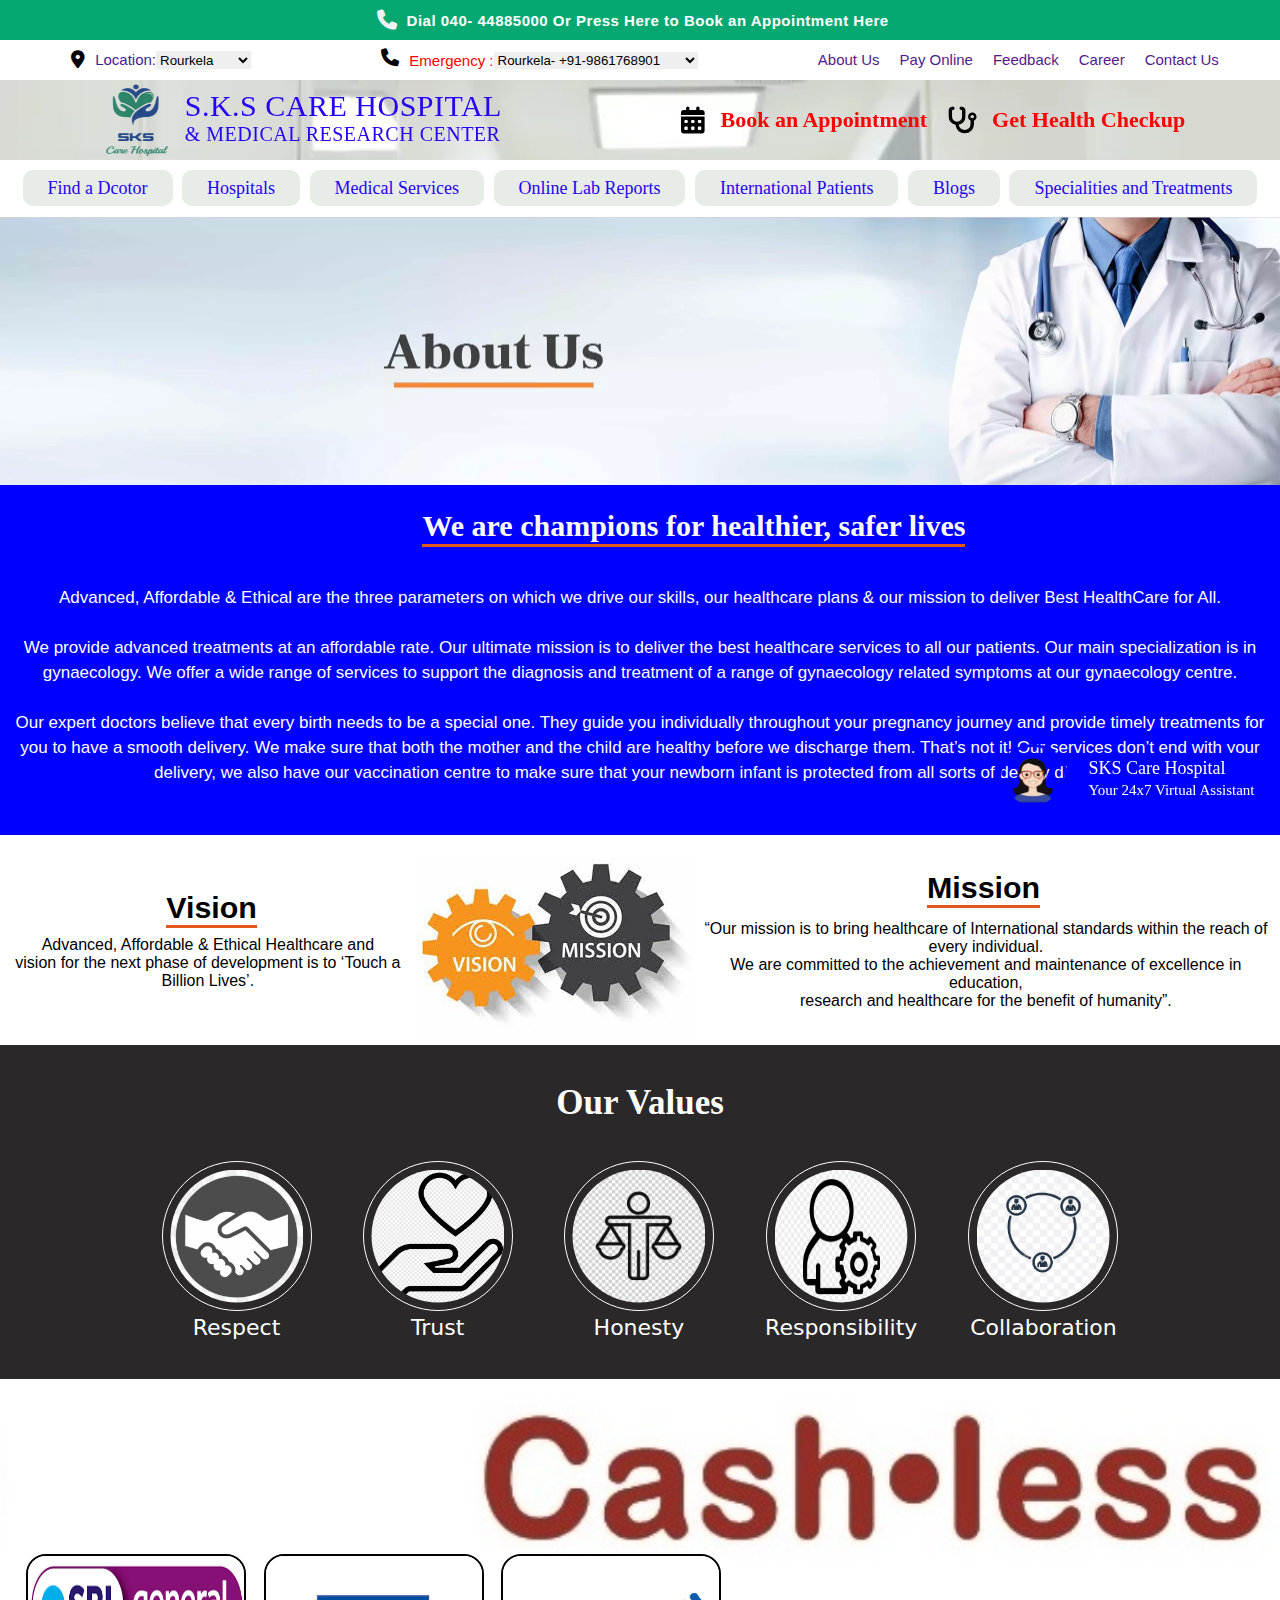
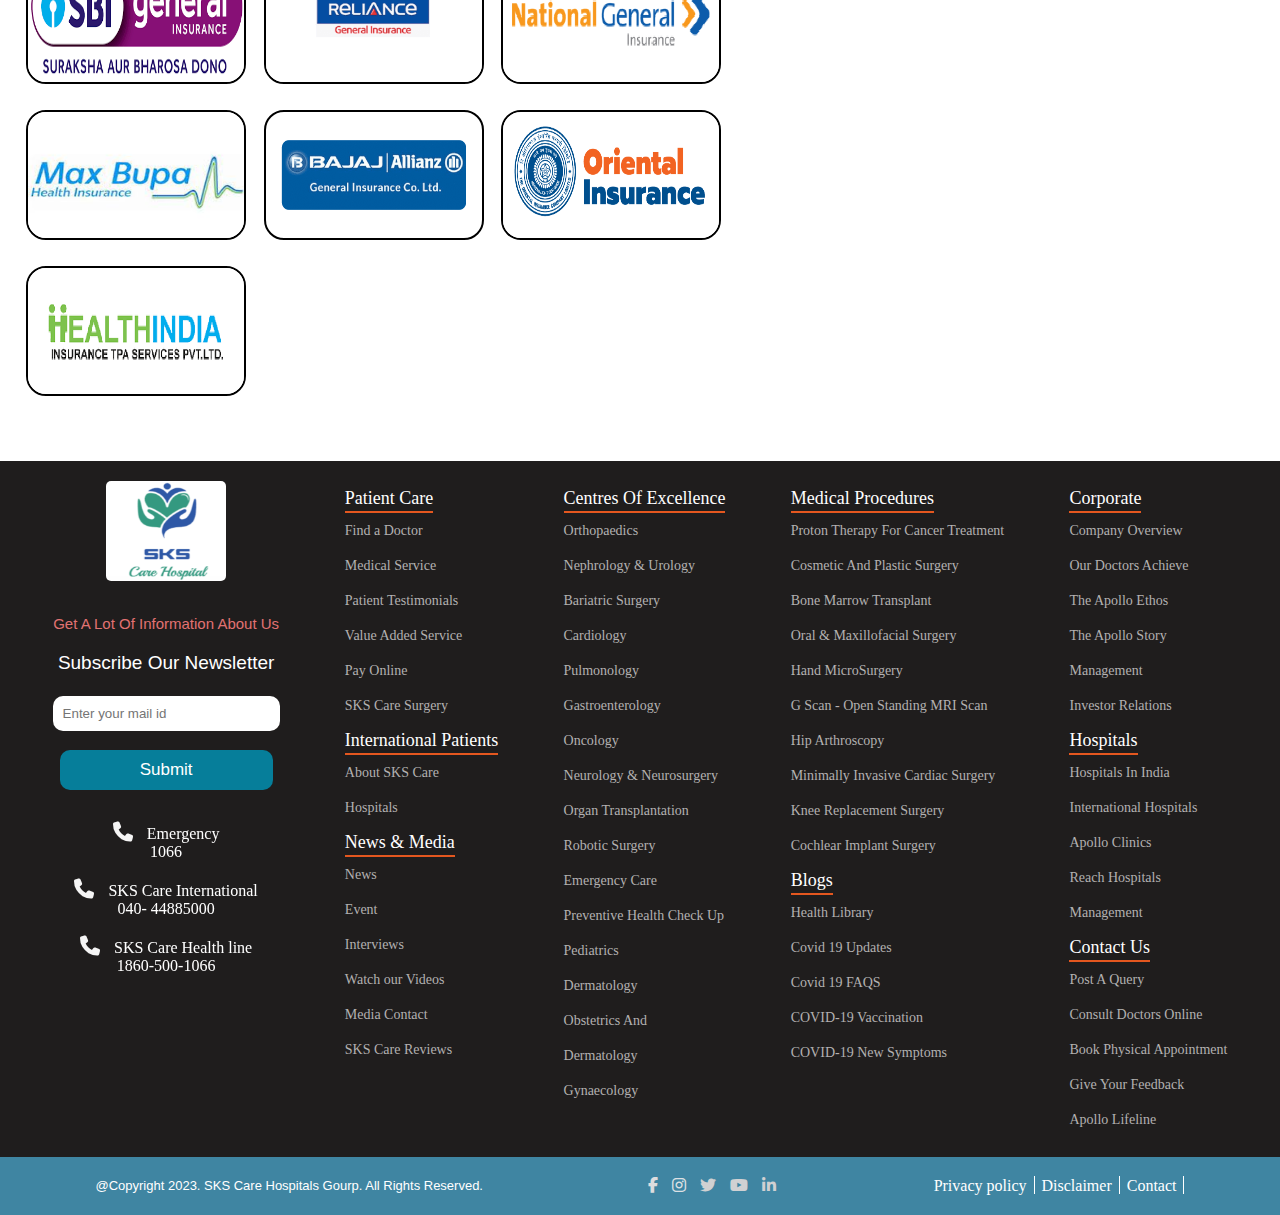
==== About.html @ 68fb3145 "Hospital Webpage added" ====
<!DOCTYPE html>
<html lang="en">
  <head>
    <meta charset="UTF-8" />
    <meta name="viewport" content="width=device-width, initial-scale=1.0" />
    <link rel="icon" type="image/x-icon" href="hospital/Logo.png" />
    <title>SKScarehospital</title>

    <link
      rel="stylesheet"
      href="https://cdnjs.cloudflare.com/ajax/libs/font-awesome/6.4.2/css/all.min.css"
    />
    <link rel="stylesheet" href="Hospital.css" />
  </head>
  <body>
    <div class="chatbot-parent">
      <div class="bot">
        <div class="chat-bot">
          <img
            src="hospital/images-fotor-bg-remover-20230918153416.png"
            alt=""
          />
          <p>
            SKS Care Hospital <br /><span>Your 24x7 Virtual Assistant</span>
          </p>
        </div>
      </div>
      <div class="chat-popup" id="myForm">
        <form action="/action_page.php" class="form-container">
          <h1>Chat</h1>

          <label for="msg"><b>Message</b></label>
          <i class="fa-solid fa-xmark" id="close" style="color: #0d0d0d"></i>
          <textarea placeholder="Type message.." name="msg" required></textarea>

          <button type="submit" class="btn">Send</button>
          <!-- <button type="button" class="btn cancel" onclick="closeForm()" >Close</button> -->
        </form>
      </div>
    </div>

    <div class="top-nav">
      <i class="fa-solid fa-phone" style="color: #f1f2f4"></i>
      <pre>Dial 040- 44885000 Or Press Here to Book an Appointment Here </pre>
    </div>

    <div class="nav2">
      <div class="location-selector">
        <i class="fa-solid fa-location-dot"></i>
        <pre>Location:</pre>
        <select name="select1" id="">
          <option value="option1" id="optionA1">Rourkela</option>
          <option value="option2" id="optionA2">Bhubneswar</option>
          <option value="option3" id="optionA3">Puri</option>
          <option value="option4" id="optionA4">Cuttack</option>
          <option value="option5" id="optionA5">Angul</option>
          <option value="option6" id="optionA6">Khurda</option>
          <option value="option7" id="optionA7">Keonjhar</option>
          <option value="option8" id="optionA8">Sambalpur</option>
          <option value="option9" id="optionA9">Jarsuguda</option>
        </select>
      </div>
      <div class="emergency-selector">
        <i class="fa-solid fa-phone fa-sm"></i>
        <pre>Emergency :</pre>
        <select name="select2" id="">
          <option value="option1" id="optionB1">
            Rourkela- +91-9861768901
          </option>
          <option value="option2" id="optionB2">
            Bhubneswar- +91-9861768902
          </option>
          <option value="option3" id="optionB3">Puri- +91-9861768903</option>
          <option value="option4" id="optionB4">Cuttack- +91-9861768904</option>
          <option value="option5" id="optionB5">Angul- +91-9861768905</option>
          <option value="option6" id="optionB6">Khurda- +91-9861768906</option>
          <option value="option7" id="optionB7">
            Keonjhar- +91-9861768907
          </option>
          <option value="option8" id="optionB8">
            Sambalpur- +91-9861768908
          </option>
          <option value="option9" id="optionB9">
            Jarsuguda- +91-9861768909
          </option>
        </select>
      </div>

      <div class="nav2-right">
        <ul>
          <li><a href="">About Us</a></li>
          <li><a href="">Pay Online</a></li>
          <li><a href="">Feedback</a></li>
          <li><a href="">Career</a></li>
          <li><a href="">Contact Us</a></li>
        </ul>
        <i class="fa-solid fa-bars" id="menubar"></i>
      </div>
    </div>

    <div class="header">
      <div class="header-left">
        <img src="hospital/Logo.png" alt="" />
        <a href="./index.html"><h1>
          S.K.S CARE HOSPITAL <br />
          <span>& MEDICAL RESEARCH CENTER</span>
        </h1></a>
      </div>

      <div class="header-right">
        <i class="fa-solid fa-calendar-days"></i>
        <a href="./Hopital.html">Book an Appointment</a>

        <i class="fa-solid fa-stethoscope"></i>
        <a href="">Get Health Checkup</a>
      </div>
    </div>

    <div class="header2">
      <ul>
        <li><a href="">Find a Dcotor</a></li>        
        <li><a href="">Hospitals</a></li>
        <li><a href="">Medical Services</a></li>
        <li><a href="">Online Lab Reports</a></li>
        <li><a href="">International Patients </a></li>
        <li><a href="#blogging">Blogs</a></li>     
        <li><a href="">Specialities and Treatments</a></li>
      </ul>
    </div>
    <div class="body">
      <img src="hospital/about-banner.webp" alt="" />
    </div>
    <div class="about">
      <h3>We are champions for healthier, safer lives</h3>
      <p>
        Advanced, Affordable & Ethical are the three parameters on which we drive our skills, 
        our healthcare plans & our mission to deliver Best HealthCare for All. <br> <br>

        We provide advanced treatments at an affordable rate. Our ultimate mission is to deliver 
        the best healthcare services to all our patients. Our main specialization is in gynaecology. 
        We offer a wide range of services to support the diagnosis and 
        treatment of a range of gynaecology related symptoms at our gynaecology centre. <br> <br>
        
        Our expert doctors believe that every birth needs to be a special one. They guide you individually 
        throughout your pregnancy journey and provide timely treatments for you to have a smooth delivery. 
        We make sure that both the mother and the child are healthy before we discharge them. 
        That’s not it! Our services don’t end with your delivery, we also have our vaccination centre to 
        make sure that your newborn infant is protected from all sorts of deadly diseases.
    </p>
    </div>

    <div class="vm">
      <div class="vision">
<h3>Vision</h3>
<p>Advanced, Affordable & Ethical Healthcare and <br> vision for the next phase of development is to ‘Touch a Billion Lives’.</p>
      </div>
      <div>
        <img src="hospital/images of m&V.jfif" alt="">
      </div>
      <div class="mission">
        <h3>Mission</h3>
        <p>“Our mission is to bring healthcare of International standards within the reach of every individual. <br> 
          We are committed to the achievement and maintenance of excellence in education, <br>
          research and healthcare for the benefit of humanity”.</p>
      </div>
    </div>

    <div class="ourvalues">
     <div> <h3>Our Values</h3></div>

     <div class="value">
      <div>
        <img src="hospital/4798710-small.png" alt="">
        <p>Respect</p>

      </div>
      <div>
        <img src="hospital/png-transparent-computer-icons-trust-symbol-symbols-love-miscellaneous-text.png" alt="">
        <p>Trust</p>
      </div>
      <div>
        <img src="hospital/pngtree-flat-style-icon-depicting-ethical-balance-with-a-vector-illustration-of-png-image_12388882.png" alt="">
        <p>Honesty</p>
      </div>
      <div>
        <img src="hospital/448-4486255_management-responsibility-management-protection-icon-responsibility-icon-png.png" alt="">
        <p>Responsibility</p>
      </div>
      <div>
        <img src="hospital/107273190-collaboration-vector-icon-isolated-on-transparent-background-collaboration-concept.jpg" alt="">
        <P>Collaboration</P>
      </div>
    </div>
    </div>

    
    <div class="cashless">
      <div> <h3> Cashless TPA</h3></div>
 
      <div class="tpa">
       <div>
         <img src="hospital/sbi.png" alt="">
         
 
       </div>
       <div>
         <img src="hospital/reliance.png" alt="">
         
       </div>
       <div>
         <img src="hospital/INSURANCE-COMPANY-LOGOS-01.png" alt="">
         
       </div>
       <div>
         <img src="hospital/max.jfif" alt="">
         
       </div>
       <div>
         <img src="hospital/Bajaj.png" alt="">
         
       </div>

       <div>
        <img src="hospital/INSURANCE-COMPANY-LOGOS-03.png" alt="">
        
      </div>
      <div>
        <img src="hospital/INSURANCE-COMPANY-LOGOS-39.png" alt="">
        
      </div>
     </div>
     </div>






    <div class="footer">
      <div class="footer1">
        <div class="footer-left">
          <img src="hospital/Logo.png" alt="" />
          <pre>Get A Lot Of Information About Us</pre>
          <label for="Subscribe Our Newsletter">Subscribe Our Newsletter</label
          ><br />
          <input type="text" placeholder="Enter your mail id" /><br />
          <button>Submit</button><br />

          <i class="fa-solid fa-phone" style="color: #f5f5f5;"></i>
          <p>Emergency <br> 1066</p>
          <br />
          <br />
          <i class="fa-solid fa-phone" style="color: #f5f5f5;"></i>
          <p>SKS Care International <br>040- 44885000</p>
          <br />
          <br />
          <i class="fa-solid fa-phone" style="color: #f5f5f5;"></i>
          <p>SKS Care Health line <br>1860-500-1066</p>
        </div>
        <div class="footer-right">
          <p>Patient Care</p>
          <ul>
            <li><a href="">Find a Doctor</a></li>
            <li><a href="">Medical Service</a></li>
            <li><a href="">Patient Testimonials</a></li>
            <li><a href="">Value Added Service</a></li>
            <li><a href="">Pay Online</a></li>
            <li><a href="">SKS Care Surgery</a></li>
          </ul>

          <p>International Patients</p>
          <ul>
            <li><a href="">About SKS Care</a></li>
            <li><a href="">Hospitals</a></li>
          </ul>
          <p>News & Media</p>
          <ul>
            <li><a href="">News</a></li>
            <li><a href="">Event</a></li>
            <li><a href="">Interviews</a></li>
            <li><a href="">Watch our Videos</a></li>
            <li><a href="">Media Contact</a></li>
            <li><a href="">SKS Care Reviews</a></li>
          </ul>
        </div>
        <div class="footer-right">
          <p>Centres Of Excellence</p>
          <ul>
            <li><a href="">Orthopaedics</a></li>
            <li><a href="">Nephrology & Urology</a></li>
            <li><a href="">Bariatric Surgery</a></li>
            <li><a href="">Cardiology</a></li>
            <li><a href="">Pulmonology</a></li>
            <li><a href="">Gastroenterology</a></li>
            <li><a href="">Oncology</a></li>
            <li><a href="">Neurology & Neurosurgery</a></li>
            <li><a href="">Organ Transplantation</a></li>
            <li><a href="">Robotic Surgery</a></li>
            <li><a href="">Emergency Care</a></li>
            <li><a href="">Preventive Health Check Up</a></li>
            <li><a href="">Pediatrics</a></li>
            <li><a href="">Dermatology</a></li>
            <li><a href="">Obstetrics And</a></li>
            <li><a href="">Dermatology</a></li>
            <li><a href="">Gynaecology</a></li>
          </ul>
        </div>
        <div class="footer-right">
          <p>Medical Procedures</p>
          <ul>
            <li><a href="">Proton Therapy For Cancer Treatment</a></li>
            <li><a href="">Cosmetic And Plastic Surgery</a></li>
            <li><a href="">Bone Marrow Transplant</a></li>
            <li><a href="">Oral & Maxillofacial Surgery</a></li>
            <li><a href="">Hand MicroSurgery</a></li>
            <li><a href="">G Scan - Open Standing MRI Scan</a></li>
            <li><a href="">Hip Arthroscopy</a></li>
            <li><a href="">Minimally Invasive Cardiac Surgery</a></li>
            <li><a href="">Knee Replacement Surgery</a></li>
            <li><a href="">Cochlear Implant Surgery</a></li>
          </ul>

          <p>Blogs</p>
          <ul>
            <li><a href="">Health Library</a></li>
            <li><a href="">Covid 19 Updates</a></li>
            <li><a href="">Covid 19 FAQS</a></li>
            <li><a href="">COVID-19 Vaccination</a></li>
            <li><a href="">COVID-19 New Symptoms </a></li>
          </ul>
        </div>
        <div class="footer-right">
          <p>Corporate</p>
          <ul>
            <li><a href="">Company Overview</a></li>
            <li><a href="">Our Doctors Achieve</a></li>
            <li><a href="">The Apollo Ethos</a></li>
            <li><a href="">The Apollo Story</a></li>
            <li><a href="">Management</a></li>
            <li><a href="">Investor Relations</a></li>
          </ul>
          <p>Hospitals</p>
          <ul>
            <li><a href="">Hospitals In India</a></li>
            <li><a href="">International Hospitals</a></li>
            <li><a href="">Apollo Clinics</a></li>
            <li><a href="">Reach Hospitals</a></li>
            <li><a href="">Management</a></li>
          </ul>

          <p>Contact Us</p>
          <ul>
            <li><a href="">Post A Query</a></li>
            <li><a href="">Consult Doctors Online</a></li>
            <li><a href="">Book Physical Appointment</a></li>
            <li><a href="">Give Your Feedback</a></li>
            <li><a href="">Apollo Lifeline</a></li>
          </ul>
        </div>
      </div>
      
    </div>

    <div class="footer2">
      <div><pre>@Copyright 2023. SKS Care Hospitals Gourp. All Rights Reserved. </pre></div>
      <div class="social">
        <a href=""><i class="fa-brands fa-facebook-f" style="color: #dddddf;"></i></a>
        <a href=""><i class="fa-brands fa-instagram" style="color: #dde0e4;"></i></a>
        <a href=""><i class="fa-brands fa-twitter" style="color: #d0d1d2;"></i></a>
        <a href=""><i class="fa-brands fa-youtube" style="color: #d1d1d3;"></i></a>
        <a href=""><i class="fa-brands fa-linkedin-in" style="color: #d0d0d2;"></i></a>
      </div>

      <div class="footer2-end">
        <ul>
        <li><a href="">Privacy policy</a></li>
        <li> <a href="">Disclaimer</a></li>
        <li><a href="">Contact</a></li>
        
      </ul>
      </div >



    </div>

    <div class="header-right-mob">
      <i class="fa-solid fa-calendar-days"></i>
      <a href="./Hopital.html" id="book">Book an Appointment</a>

      <i class="fa-solid fa-stethoscope"></i>
      <a href="">Get Health Checkup</a>
    </div>
    <script src="Hospital.js"></script>
  </body>
</html>
---- Hospital.css ----
* {
  margin: 0;
  padding: 0;
  box-sizing: border-box;

}
.top-nav {
  width: 100%;
  background-color: rgb(6, 168, 114);
  /* text-align: center; */
  display: flex;
  justify-content: center;
  align-items: center;
  position: sticky;
  top: 0;
  left: 0;
}

.top-nav i {
  font-size: 20px;
  padding: 10px 0px;
}

.top-nav pre {
  color: white;
  font-size: 15px;
  font-family: "Segoe UI", Tahoma, Geneva, Verdana, sans-serif;
  font-weight: bold;
  letter-spacing: 0.5px;
  padding: 10px;
  animation: top-nav 3s linear infinite;
}

@keyframes top-nav {
  0% {
    color: rgb(3, 255, 58);
  }
  25% {
    color: yellow;
}

  50% {
    color: yellow;
  }

  100% {
    color: rgb(250, 254, 250);
  }
}

.nav2 {
  width: 100%;
  display: flex;
  justify-content: space-around;
  padding: 1px;
  align-items: center;
  box-sizing: border-box;
}
.nav2-right ul{
  display: flex;
  list-style: none;
}

.nav2 a {
  text-decoration: none;
  padding: 0px 10px;
  font-size: 15px;
  font-family: sans-serif;
}

.nav2 a:hover {
  font-size: 15.1px;
  background-color: rgb(6, 168, 114);
  border: 1px solid rgb(6, 168, 114);
  border-radius: 10px;
  color: white;
  text-decoration: underline;
  padding: 5px 10px;
}

.location-selector {
  display: flex;
  padding: 10px;
}

.location-selector select {
  border: none;
  /* margin-left: 10px; */
}
.location-selector pre {
  font-size: 15px;
  font-family: Arial, Helvetica, sans-serif;
  color: rgb(63, 34, 149);
}

.location-selector i {
  padding: 0px 10px;
  font-size: 18px;
}

.emergency-selector {
  display: flex;
  padding: 10px;
}

.emergency-selector select {
  border: none;
}
.emergency-selector pre {
  color: red;
  font-size: 15px;
  font-family: Arial, Helvetica, sans-serif;
}
.emergency-selector i {
  padding: 5px 10px;
  font-size: 18px;
}

.nav2-right i {
  font-size: 30px;
  display: none;
}

.header{
  width: 100%;
  display: flex;
  align-items: center;
  justify-content: space-around;
  
  /* background-color: rgb(210, 212, 210); */
  background-color: rgb(234, 236, 234);
  position: sticky;
  top: 5%;
  
  background-image: url(hospital/depositphotos_65754407-stock-photo-medical-center-corridor-interior.jpg);
  background-repeat: no-repeat;
  background-size: cover;
  
}

.header-left {
  display: flex;
  align-items: center;
  box-sizing: border-box;
 
}

.header-left a{
  text-decoration: none;
}

.header-left img {
  height: 80px;
  width: 100px;
  padding: 3px;
  mix-blend-mode: multiply;
}

.header-left h1 span {
  font-size: 20px;
  letter-spacing: 0.5px;
}
.header-left h1 {
  color: rgb(36, 3, 247);
  letter-spacing: 0.5px;
  font-size: 30px;
  font-weight: lighter;
line-height: 25px;

}
.header-right{
  display: flex;
  align-items: center;
  box-sizing: border-box;
  
}
.header-right i{
font-size: 27px;
padding: 10px;
}

.header-right a{
  text-decoration: none;
  font-size: 22px;
  padding: 0px 10px 0px 5px;
  color: red;
  font-weight: bold;
}
.header-right a:hover{
  font-size: 22.1px;
  color: rgb(54, 4, 250);
  text-decoration: underline;
}



.header2{
  width: 100%;
  
  padding: 1%;
}
.header2 ul{
  padding: 5px;
  display: flex;
  justify-content: space-around;
  box-sizing: border-box;
  list-style: none;
  
  
}

.header2 a{
  
  text-decoration: none;
  font-size: 18px;
  padding: 8px 25px;
  color: rgb(36, 3, 247);
  font-weight: normal;
  /* background-color: rgb(207, 209, 208); */
  background-color: rgb(231, 236, 231);
  border-radius: 10px;
  

}

.header2 a:hover{
  text-decoration: underline;
  font-size: 18.1px;
  background-color: rgb(210, 212, 210);
}
.body{
 background-color: blue;
 width: 100%;
 height: fit-content;
 box-sizing: border-box;

}
.body img{
  
width: 100%;
height: 100%;




}

.chat-bot {

  display: flex;
  width: fit-content;


align-items: center;

position: absolute;

position: fixed;
z-index: 9;
/* bottom: 10px; */
top: 78%;
left: 78%;
bottom: 5%;




}

.chat-bot img{
  height: 70px;
  width: 70px;
  padding: 5px;
  float: right;
  mix-blend-mode: multiply;
  border: 3px solid blue;
  border-radius: 50px;
}

.chat-bot p{
  font-size: 18px;
  padding: 5px 20px;
  background-color: blue;
  color: white;
  border-radius: 20px;
}

.chat-bot p span{
  font-size: 15px;
}

.search-bar{
  width: 100%;
  display: flex;

  justify-content: space-evenly;
  padding: 18px 20px 20px 20px;
  
  /* background-color: rgb(237, 239, 237); */

  background-color: blue;
}
.search-bar1 input{
width: 50vw;
height: 7vh;
font-size: 15px;
padding: 4px 8px 3px 10px;
border-radius: 20px;
/* border-color: blue; */

border-color: white;
border:none ;

}
.search-bar1{
  border-right: 1px solid black;
  padding: 5px 20px;
  /* margin-left: 3%; */
  
  
}



.search-bar2{
  display: flex;
  align-items: center;
  /* margin-left: 1%; */

}

.search-bar1 i{

  font-size: 23px;
  padding: 10px 5px 0px 15px ;
  /* position: relative; */
/* top: 4px;
left: 6px; */



  
}

.search-bar2 pre{
  font-size: 15px;
  font-family: Arial, Helvetica, sans-serif;
  font-weight: 550;
  padding-right: 10px;
  color: white;
  

}

.search-bar2 select{
  height: 7vh;
  width: 25vw;
  border-radius: 20px;
  font-size: 17px;
  padding-left: 8px;
  outline: 1.5px solid blue;

}

.form{
  width: 100%;
  background-image: url(hospital/appointment.jpg);
  background-repeat: no-repeat;
  background-size: cover;
  /* margin-top: 0.3%; */
  
 
}

.form1{
  

  padding: 18px;
  width: 59%;
  margin-bottom: 1%;
  height: 60vh;
  
  margin-left: 2%;
  /* border: 1px solid black; */
}
.formgrid{
  display: grid;
  grid-template-columns: 1fr 1fr;
  row-gap: 5%;
  margin-bottom: 6%;
  margin-top: 3%;

}

.form1 label{
  font-size: 20px;
  font-size: 580;
  margin-left: 5%;
  
  
}
.age{
  padding-left: 18%;
}
.gender{
  padding-left: 11%;
}

.form1 input{
  padding: 7px 20px 7px 5px ;
  border-radius: 5px;
  border: none;
  margin-top: 0.5%;
  margin-left: 0.5%;
  margin-bottom: 1%;

}
#phone{
  padding: 7px 9px 7px 5px ;
}

.form1 h2  {

  font-size: 30px;
  color: #fa0505;
  padding: 15px 0px;
  margin-left: 38%;
}

.form1 select{
  padding: 7px 10px 7px 5px ;
  border-radius: 5px;
  border: none;
  margin-top: 0.5%;
  margin-left: 0.5%;
}

.form1 label::after{
  content: "*";
  color: red;
}
.button{
  padding: 8px 28px;
  background-color: #2ca881;
  border: 1px solid rgb(13, 5, 116);
  border-radius: 10px;
  margin-top: 2%;
  font-weight: 500;
  color: white;
  font-size: 15px;
  box-shadow: 2px 2px rgb(19, 3, 70);
  margin-left: 45%;
  cursor: pointer;
  margin-bottom: 3%;
}

.buttonx{

  padding: 8px 28px;
  background-color: #2ca881;
  border: 1px solid rgb(13, 5, 116);
  border-radius: 10px;
  margin-top: 2%;
  font-weight: 500;
  color: white;
  font-size: 15px;
  
  margin-left: 45%;
  box-shadow: 0px 0px rgb(19, 3, 70);
  margin-bottom: 3%;
}

.booked{
  color: #fa0505;
  font-size: 16px;
  margin-left: 25%;
  display: none;
}

.bookedx{
  color: #fa0505;
  font-size: 16px;
  margin-left: 25%;
  display: block;
}



.blogging{
  width: 100%;
  padding: 5px 0px 20px 0px;
width: 100%;
text-align: center;

}
.more a{
  text-decoration: none;
  font-size: 20px;
  
}

.more{
  width: 100%;
  margin-top: 3%;
}

.blogs{
  text-align: center;
  
}

.blogs h3{
  font-size: 35px;
  padding: 8px 20px 12px 20px;
  font-weight: 500;
  color: blue;

  font-family: 'Segoe UI', Tahoma, Geneva, Verdana, sans-serif;
  border: 1px solid rgb(104, 102, 102);
  border-radius: 20px;
  width: fit-content;
  margin-left: 46%;
  margin-top: 1%;
  margin-bottom: 1%;
  text-align: center;
}


.blog{
  height: 75vh;
  width: 30vw;
  /* background-color: aqua; */
  border-radius: 20px;
  border: 1px solid rgb(193, 190, 190);
  text-align: left;
}

.blog img{
  height: 40vh;
  width: 30vw;
  border-top-right-radius: 20px;
  border-top-left-radius: 20px;
  border: 1px solid rgb(193, 190, 190);
  border-bottom: none;
}

.blog pre{
  /* text-align: left; */
  padding-left: 20px;
  font-size: 20px;
  font-family: system-ui, -apple-system, BlinkMacSystemFont, 'Segoe UI', Roboto, Oxygen, Ubuntu, Cantarell, 'Open Sans', 'Helvetica Neue', sans-serif;
  font-weight: 500;
  color: blue;
}

.blog p{
  /* text-align: left; */
  padding-left: 20px;
  color: rgb(92, 90, 90);
}

.blog a{
  
  /* margin-right: 230px; */
  padding-left: 20px;
  text-decoration: none;
}

.blogs-grid{
  width: 100%;
  display: grid;
  grid-template-columns: 1fr 1fr 1fr;
  row-gap: 30px;
  
  place-items: center;
  
  
}

.footer{
  width: 100%;
  background-color: rgb(31, 29, 29);
}

.footer1{
  display: flex;
  justify-content: space-around;
  padding: 20px;
}

 
.footer-right ul li{
  list-style: none;
}

.footer-right a{
  text-decoration: none;
  color: rgb(179, 177, 177);
  font-size: 14px;
  line-height: 35px;
  
}

.footer-right a:hover{
  color: rgb(240, 196, 116);
}

.footer-right p{
  font-size: 18px;
  color: white;
  line-height: 25px;
  padding: 5px 0px 0px 0px;
  border: 2px solid rgb(228, 87, 31);
  border-top: none;
  border-right: none;
  border-left: none;
  
  width: fit-content;

}
.footer-left{
  text-align: center;
}

.footer-left img{
  height: 100px;
  width: 120px;
  border-radius: 5px;
}

.footer-left i{
  
  font-size: 20px;
  border-radius: 80px;
  display: inline;
position: relative;
top: 5%;

padding: 0px 10px 0px 0px;

}

.footer-left label{
  color: white;
  font-size: 19px;
  font-family: 'Segoe UI', Tahoma, Geneva, Verdana, sans-serif;
  padding: 5px 0px 5px 0px;
}
.footer-left pre{
  color: rgb(226, 114, 114);
  font-size: 15px;
  font-family: 'Segoe UI', Tahoma, Geneva, Verdana, sans-serif;
  padding: 30px 0px 20px 0px;
  
}

.footer-left input{
  margin-top: 10%;
  padding: 10px 40px 10px 10px;
  border-radius: 10px;
  border: none;
  
  
}

.footer-left button{
  padding: 10px 80px 10px 80px;
  margin-top: 8%;
  border-radius: 10px;
  border: none;
  background-color: rgb(6, 126, 154);
  font-size: 17px;
  color: white;
}

.footer-left p{
  display: inline;
  color: white;
  position: relative;
  top: 5%;
}

.footer2{
  width: 100%;
  background-color: rgb(63, 133, 162);
  display: flex;
  justify-content: space-around;
  align-items: center;
  padding: 20px;

}
.footer2-end ul{
  display: flex;
}
.footer2-end ul li{
  list-style: none;

}

.footer2-end a{
  text-decoration: none;
  padding: 0.5px 7px 0.5px 7px ;
  color: white;
  border-right: 1px solid white;
}

.footer2 pre{
  color: white;
  font-family: 'Segoe UI', Tahoma, Geneva, Verdana, sans-serif;
  font-size: 13px;
}
.social a{
  padding-left: 10px;
}


/* Button used to open the chat form - fixed at the bottom of the page */
.open-button {
  background-color: #555;
  color: white;
  padding: 16px 20px;
  border: none;
  cursor: pointer;
  opacity: 0.8;
  position: fixed;
  bottom: 23px;
  right: 28px;
  width: 280px;
}

/* The popup chat - hidden by default */
.chat-popup {
  display: none;
  position: fixed;
  bottom: 0;
  right: 15px;
  border: 3px solid #f1f1f1;
  z-index: 9;
}

/* Add styles to the form container */
.form-container {
  max-width: 300px;
  padding: 10px;
  background-color: white;
}

/* Full-width textarea */
.form-container textarea {
  width: 100%;
  padding: 15px;
  margin: 5px 0 22px 0;
  border: none;
  background: #f1f1f1;
  resize: none;
  min-height: 200px;
}

/* When the textarea gets focus, do something */
.form-container textarea:focus {
  background-color: #ddd;
  outline: none;
}

/* Set a style for the submit/send button */
.form-container .btn {
  background-color: #04AA6D;
  color: white;
  padding: 16px 20px;
  border: none;
  cursor: pointer;
  width: 100%;
  margin-bottom:10px;
  opacity: 0.8;
}

/* Add a red background color to the cancel button */
.form-container .cancel {
  background-color: red;
}

/* Add some hover effects to buttons */
.form-container .btn:hover, .open-button:hover {
  opacity: 1;}

  #myForm i{
    
    float: right;
    position: relative;
    bottom: 10%;
    font-size: 30px;
  } 
  .header-right-mob{
    display: none;
  }

  /* page2 */

  .about{
    width: 100%;
    
    background-color: blue;
    /* text-align: center; */
    box-sizing: border-box;
    text-align: center;
    padding-bottom: 50px;
    
  }

  .about h3{
    color: white;
    padding: 20px 0px 1px 0px;
    font-size: 30px;
    border-bottom:3px solid  rgb(228, 87, 31) ;
    width: fit-content;
    margin-left: 33%;
    margin-bottom: 3%;
    
  }
  .about p{
    color: white;
    font-size: 17px;
font-family: sans-serif;
line-height: 25px;


  }

  .vm{
    width: 100%;
    display: flex;
    justify-content: space-around;
    align-items: center;
  }

  .vm img {
    margin-top: 8%;
  }
.vm{
  font-size: 16px;
  font-weight: 500;
  font-family: sans-serif;
}
  .vm h3{
    font-size: 190%;
    
    border-bottom: 3px solid rgb(228, 87, 31) ;
    width: fit-content;
    margin-left: 40%;
    margin-bottom: 2%;
  }
  .vision{
    text-align: center;
  }
  .mission{
    text-align: center;
  }
.ourvalues{
  background-color: #2a2828;
  padding: 3% 0%;
  text-align: center;
}

.ourvalues h3{
  color: white;
  margin: 0% 0% 3% 0%;
  font-size: 35px;
}
  .value{
    width: 100%;
   
    display: flex;
    justify-content: center;
    text-align: center;
    column-gap: 4%;
    
  }

  .value img {
    height: 150px;
    width:150px;
    border: 1px solid white;
    border-radius: 50%;
    padding: 5%;
  }

  .value p{
    color: white;
    font-size: 22px;
    font-family: system-ui, -apple-system, BlinkMacSystemFont, 'Segoe UI', Roboto, Oxygen, Ubuntu, Cantarell, 'Open Sans', 'Helvetica Neue', sans-serif;
    font-weight: lighter;
  }


  .cashless{
    background-image: url(hospital/Cashless-policy-final.jpg);
    background-repeat: no-repeat;
    background-size: cover;
    width: 100%;
    
  }


  .cashless h3{

    color: white;
  }

  .tpa{
    display: flex;
    margin-top: 12%;
    flex-wrap: wrap;
    width: 70%;
    column-gap: 2%;
    margin-left: 2%;

    margin-bottom: 3%;
    
    
    
  } 
.tpa img{
  width: 220px;
  height: 130px;
  
  border:2px solid black ;
  border-radius: 20px;

  margin-bottom: 10%;
  
  
} 




@media screen and (max-width: 480px) {

  .top-nav{
    display: none;

  }
  .nav2{
    width: 100%;
  }
  .nav2-right{
    width: fit-content;

  }
  
  .nav2-right ul{
    display: none;

    
  }
  .nav2-right i{
    display: block;
    font-size: 25px;
    position: fixed;
  /* position: absolute; */
  top: 3%;
  left: 90%; 
  
  
  
  
  
  
  }

  .nav2{
    display: block;
  }

 

  .header-right-mob {
    display: block;

    padding-left: 12px;
  background-color: #fa0505;
  height: 5%;
  width: 100%;
  position: absolute;
  
  position: sticky;
  z-index: 0;
  bottom: 0;
  top: 95%;
  opacity: 0.7;
    
  }
  .header-right-mob i{
    font-size: 16px;
    padding: 2% 0% 0% 0%;
    opacity: 1;

    
    
    }
    
    .header-right-mob a{
      text-decoration: none;
      font-size: 16px;
      padding: 2% 3%  0% 0%;
      color: rgb(249, 247, 247);
      font-weight: bold;
      margin-right: 1%;
      opacity: 1;
      width: fit-content;
      
      
    }
    #book{
      border-right: 1px solid black;
      
    }
    .header-right{
      display: none;
    }
    .header{
      width: 100%;
      text-align: center;
      position: sticky;
      top: 0;
      background-image: url(hospital/depositphotos_65754407-stock-photo-medical-center-corridor-interior.jpg);
      
      
    }

    .header2 ul{
      padding: 5px;
      display: flex;
      flex-wrap: wrap;
      justify-content: space-between;
      box-sizing: border-box;
      list-style: none;
      
      
    }

    .header2 li{
      flex: 35%;
      margin-left: 5%;
      margin-bottom: 2%;
      margin-top: 2%;
    }
    
    
    .header2 a{
      
      border: 1px solid rgb(250, 249, 249);
  font-size: 14px;
  text-align: center;
  padding: 6px 8px;

  
  
  background-color: #2d2c2c;
  color: #f8f7f7;
    }

    .header-left h1 span {
      font-size: 13px;
      letter-spacing: 0.5px;
    }
    .header-left h1 {
      color: rgb(36, 3, 247);
      letter-spacing: 0.5px;
      font-size: 20px;
      font-weight: lighter;
    line-height: 20px;
    
    }
    .header-left img {
      height: 70px;
      width: 90px;
      padding: 3px;
      mix-blend-mode: multiply;
    }

    .chat-bot{
      display: none;
    }

    .blogs{
      margin-right: 16%;
    }
    

    .blogs-grid{
      display: grid;
      grid-template-columns: repeat(auto-fill, minmax(350px, 1fr));
      place-items: center;
      width: 100%;
      height: 500px;
      overflow-y: scroll;
      box-sizing: border-box;
      margin-top: 2%;


    }
    .blog{
      height: 77vh;
      width: 95%;
      /* background-color: aqua; */
      border-radius: 20px;
      border: 1px solid rgb(193, 190, 190);
    }
    .blogs h3{
      font-size: 25px;
      padding: 8px 20px 12px 20px;
    }
    .blog img{
      height: 40vh;
      width: 95vw;
      border-top-right-radius: 20px;
      border-top-left-radius: 20px;
      border: 1px solid rgb(193, 190, 190);
      border-bottom: none;
    }
    .blog pre{
      font-size: 18px;
    }

    .search-bar{
      display: block;
      align-items: center;
      width: 100%;
    }


    
    .search-bar1 input{
    width: 85%;
    height: 4vh;
    font-size: 14px;
    padding: 4px 8px 5px 10px;
    border-radius: 20px;
    /* border-color: blue; */
    
    border-color: white;
    border:none ;
    
    }
    .search-bar1{
      border-right: none;
      padding: 5px 0px;
      
      
      
    }
    
    
    
    .search-bar2{
      display: flex;
      align-items: center;
      /* margin-left: 1%; */
    
    }
    
    .search-bar1 i{
    
      font-size: 22px;
      padding: 5px 5px 0px 10px ;
      /* position: relative; */
    /* top: 4px;
    left: 6px; */
    
    
    
      
    }
    
    .search-bar2 pre{
      font-size: 12px;
      font-family: Arial, Helvetica, sans-serif;
      font-weight: 550;
      padding-right: 10px;
      color: white;
      
    
    }
    
    .search-bar2 select{
      height: 4vh;
      width: 65%;
      border-radius: 20px;
      font-size: 15px;
      padding-left: 8px;
      outline: 1.5px solid blue;
    
    }

    .form{
      width: 100%;
      background-image: url(hospital/Getty_Images_Appointment_Schedule.png);
      background-repeat: no-repeat;
      background-size: cover;
      
      display: block;
      
    }

    .formgrid{
      display: grid;
      grid-template-columns: 1fr;
      row-gap: 2%;
      margin-bottom: 3%;
      margin-top: 2%;
      margin-left: 15%;
    
    }
    #Specialization{
      display: block;
    }
    .form p{
      font-size: 12px;
      margin-left: -7%;
    }
  

    .form1{

      padding: 18px 0px;
      width: 100%;
      margin-bottom: 5%;
      height: 100vh;
      margin-left: 0%;
      /* border: 1px solid black; */
    }
    
    .form1 label{
      font-size: 20px;
      font-size: 580;
      margin-left: 0%;
      
    }

    .Patient{
      padding-left: 50px;
    }
    .age{
      padding-left: 0%;
      display: block;
    }
    #age{
      display: block;
    }
    
    .gender{
      padding-left: 0%;
      display: block;
    }
    #gender{
      display: block;
    }
    
    .form1 input{
      padding: 7px 20px 7px 5px ;
      border-radius: 5px;
      border: none;
      margin-top: 0.5%;
      margin-left: 0.5%;
      margin-bottom: 1%;
      margin-right: 10%;
    
    }
    
    .form1 h2  {
    
      font-size: 28px;
      color: #fa0505;
      padding: 15px 0px;
      margin-left: 15%;
    
    }
    
    .form1 select{
      padding: 7px 10px 7px 5px ;
      border-radius: 5px;
      border: none;
      margin-top: 0.5%;
      
    }
    
    .form1 label::after{
      content: "*";
      color: red;
    }
    .button{
      padding: 8px 28px;
      background-color: #2ca881;
      border: 1px solid rgb(13, 5, 116);
      border-radius: 10px;
      margin-top: 30%;
      font-weight: 500;
      color: white;
      font-size: 15px;
      box-shadow: 2px 2px rgb(19, 3, 70);
      cursor: pointer;
      margin-left: 30%;
    }

    .buttonx{
      padding: 8px 28px;
      background-color: #2ca881;
      border: 1px solid rgb(13, 5, 116);
      border-radius: 10px;
      margin-top: 30%;
      font-weight: 500;
      color: white;
      font-size: 15px;
      box-shadow: none;
      cursor: pointer;
      margin-left: 30%;
    }

    
    
.booked{
  color: #fa0505;
  font-size: 14px;
  width: fit-content;
  display: none;
  
  padding-left: 12%;
}

.bookedx{
  color: #fa0505;
  font-size: 14px;
  width: fit-content;
  display: block;
  
  padding-left: 12%;
}

    
    
    
    .footer1{
      display: block;
      text-align: center;
      padding: 20px;
    }

.footer-right{
  display: grid;
  grid-template-columns: 1fr 1fr;
  row-gap: 10px;
  
  place-items: center;
}


    .footer-right p{
      
      text-align: center;
      
    }

    .footer-right ul{
      margin-bottom: 15%;
    }

    .footer-left{
      margin-bottom: 15%;
    }


    .footer-left button{
      padding: 10px 80px 10px 80px;
      margin-top: 5%;
      margin-bottom: 5%;
      border-radius: 10px;
      border: none;
      background-color: rgb(6, 126, 154);
      font-size: 17px;
      color: white;

    }


    .footer2{
      background-color: rgb(63, 133, 162);
      display: grid;
      grid-template-columns: 1fr;
  row-gap: 10px;
  
  place-items: center;
  box-sizing: border-box;
      
    
    }

.about{
  width: 100%;
  height: auto;
  border: 1px solid blue;
}

    
  .about h3{
    color: white;
    padding: 20px 0px 1px 0px;
    font-size: 18px;
    font-weight: bold;
    font-family: Impact, Haettenschweiler, 'Arial Narrow Bold', sans-serif;
    border-bottom:3px solid  rgb(228, 87, 31) ;
    border-top: none;
    width: fit-content;
    margin-left: 8%;
    margin-bottom: 3%;
    
  }
  .about p{
    color: white;
    font-size: 15px;
font-family: sans-serif;
font-style: italic;

  }

  .vm{
    display: block;
text-align: center;
    margin: 5% 0%;
    
  }

  .about h3{
    font-size: 19px;
    margin-left: 0%;
    font-weight: bold;
    font-family: 'Times New Roman', Times, serif;
  }

  .value{
    width: 100%;
   
    display: flex;
    flex-wrap: wrap;
    justify-content: center;
    text-align: center;
    column-gap: 4%;
    
  }

  .value div{
    margin-bottom: 3%;
  }

  .cashless h3{

    color: rgb(213, 14, 14);
    font-size: 30px;
    margin-left: 30%;
    margin-top: 10%;
    font-weight: bold;
    border-bottom: 2px solid blue;
    width: fit-content;
  }

  .tpa{
    display: flex;
    margin-top: 12%;
    flex-wrap: wrap;
    width: 70%;
    column-gap: 2%;
    margin-left: 23%;

    margin-bottom: 3%;
    
    
    
  }
  .tpa img{
    width: 220px;
    height: 130px;
    mix-blend-mode: darken;
    border:2px solid black ;
    border-radius: 20px;
  
    margin-bottom: 10%;
    
  }

  }

.menux{
  z-index: 9;
  position: absolute;
  width: 100%;
  display: block;
  /* transition: all 100s ease; */
  
  
}

.menux ul{
  display: block;
  list-style: none;

}

.menux ul li{
  border: 1px solid rgb(250, 249, 249);
  font-size: 10px;
  text-align: center;
  padding: 3px;
  background-color: #100f0f;
  
}

.menux ul li a{
  color: #f9f6f6;
}
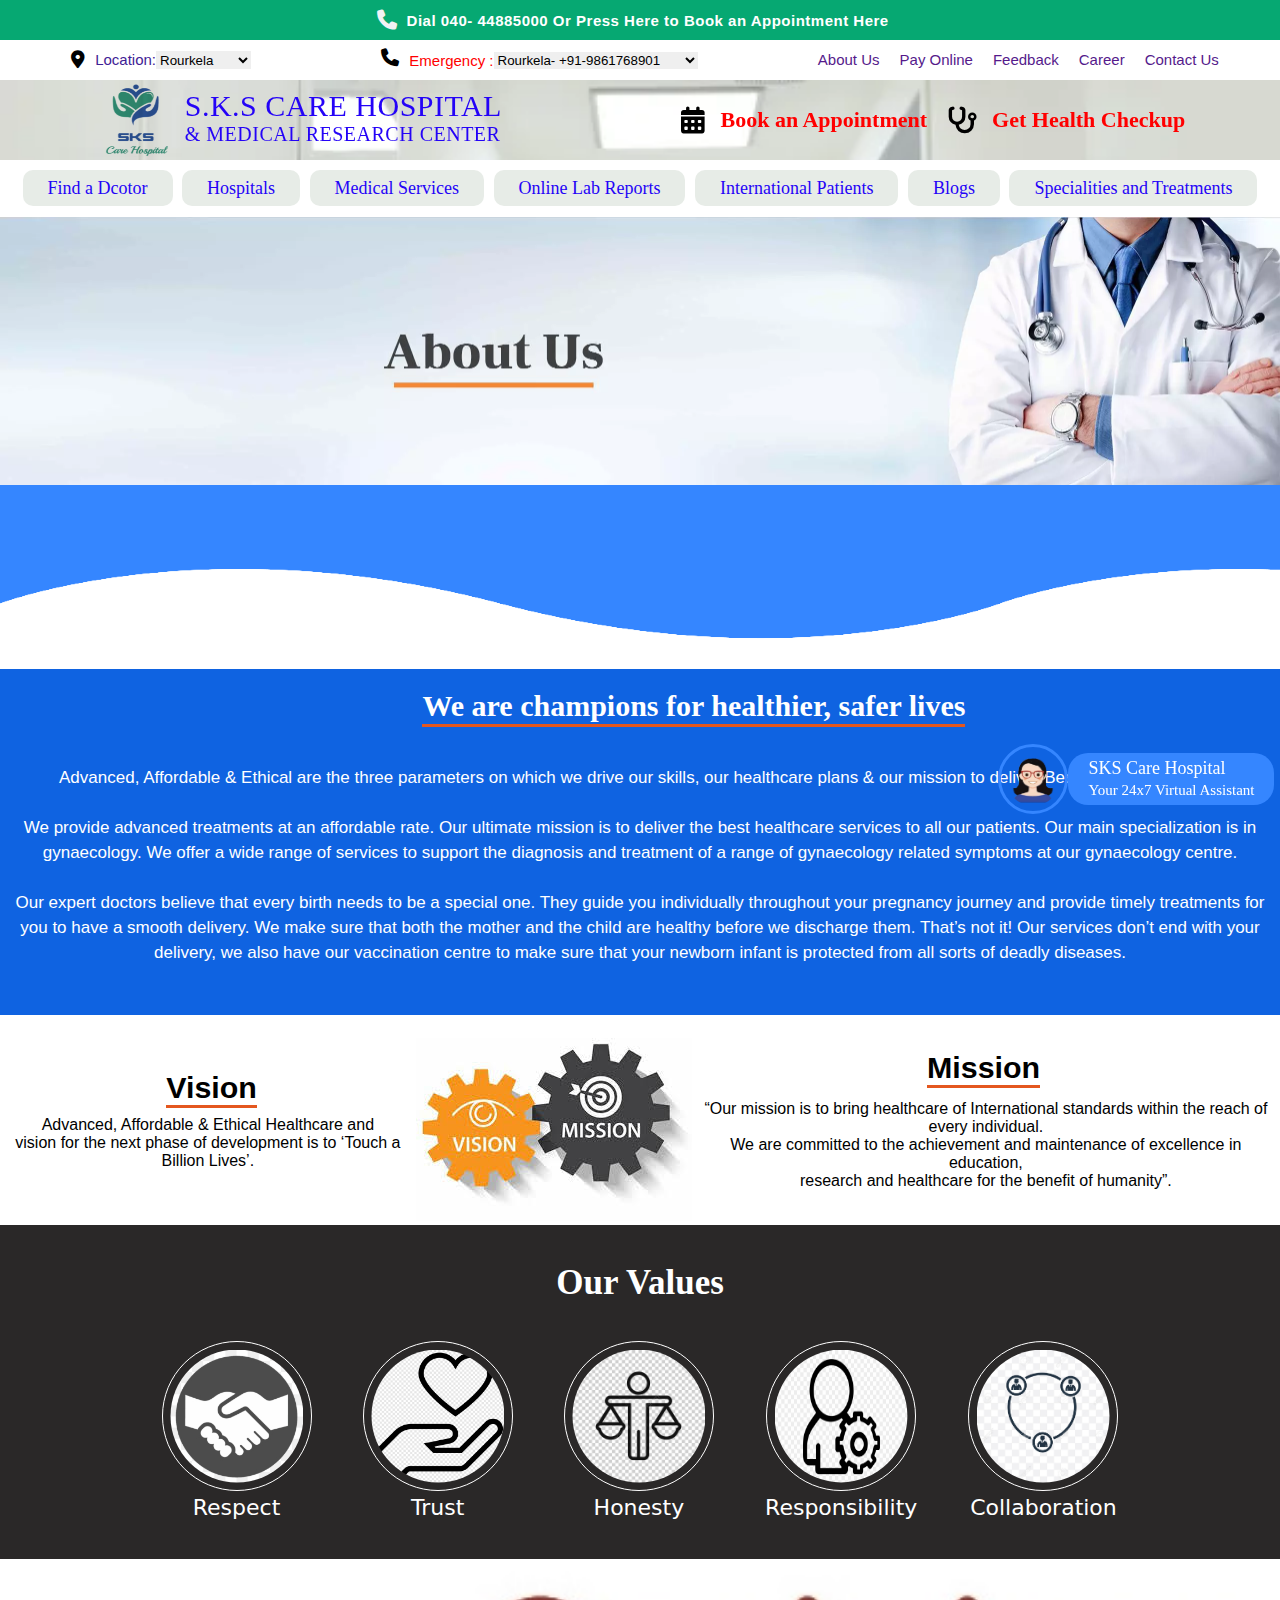
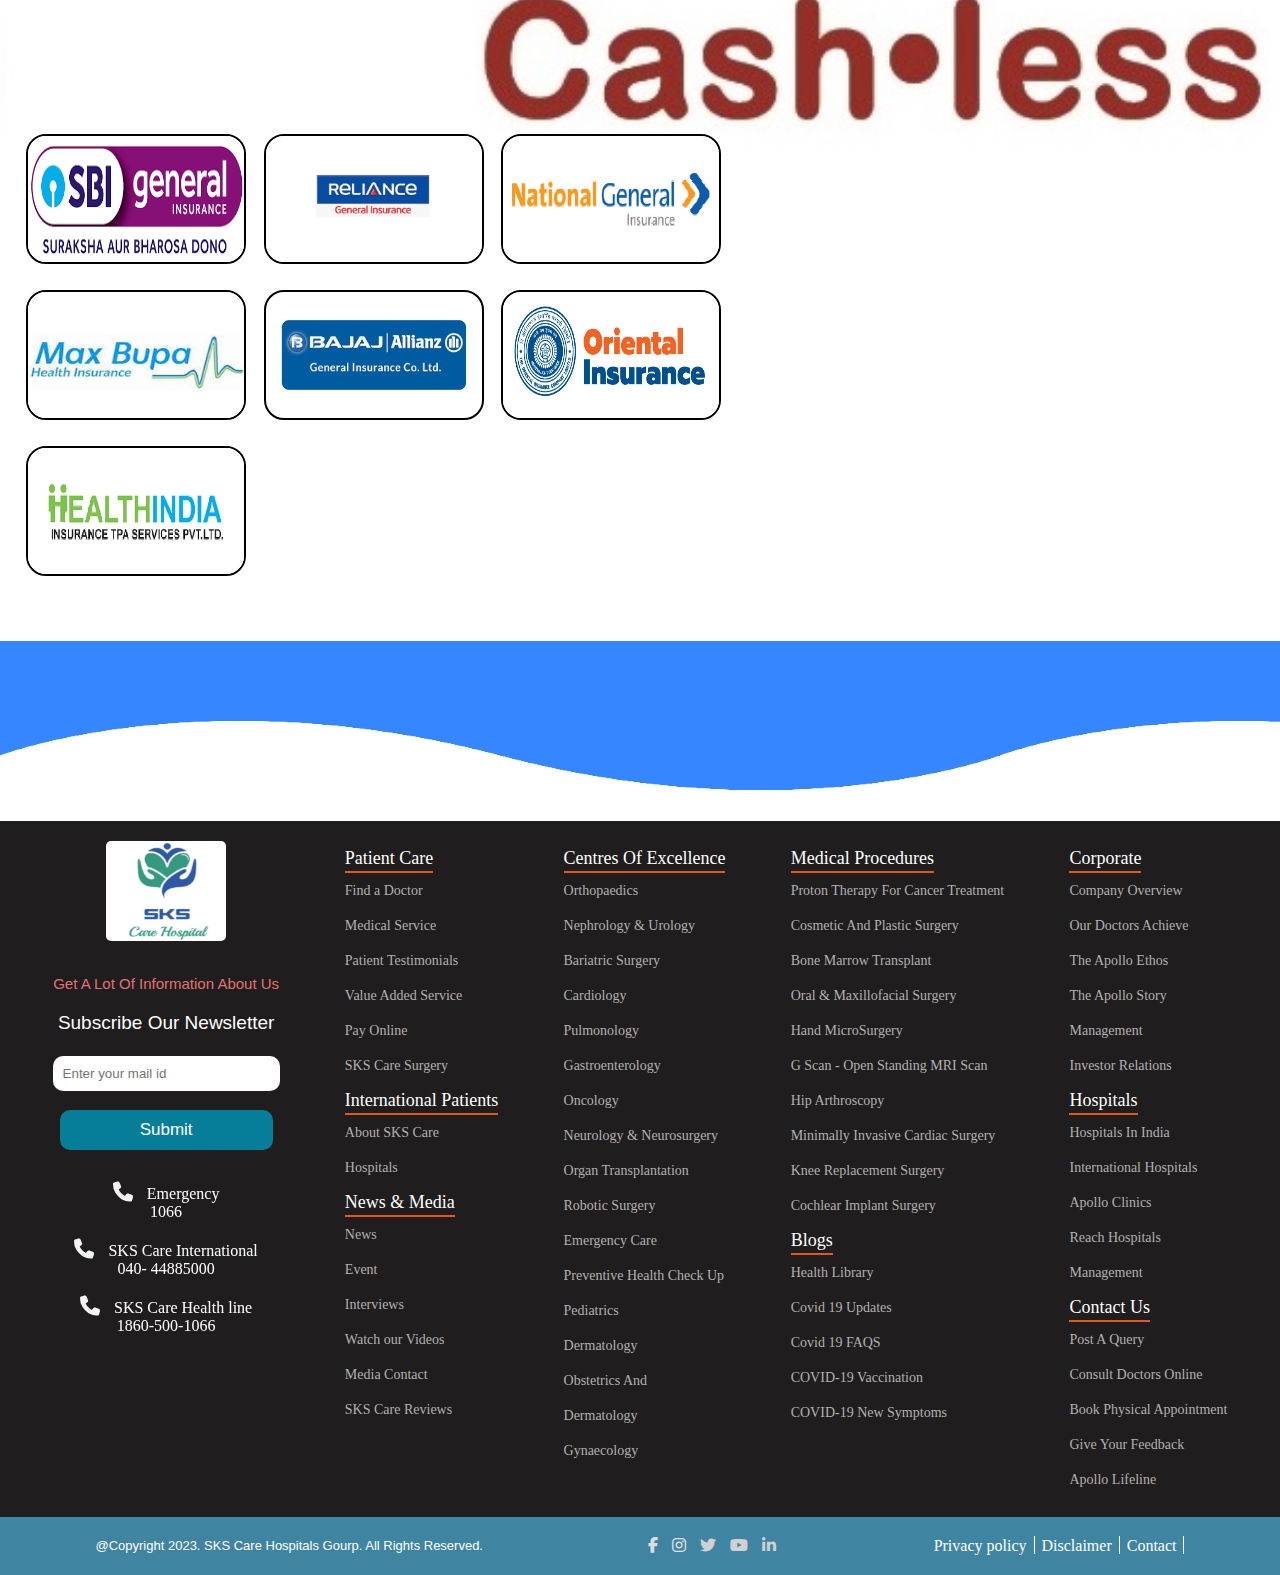
==== commit d3f5bd0c: "add new wave section" ====
--- a/About.html
+++ b/About.html
@@ -1,396 +1,407 @@
-<!DOCTYPE html>
-<html lang="en">
-  <head>
-    <meta charset="UTF-8" />
-    <meta name="viewport" content="width=device-width, initial-scale=1.0" />
-    <link rel="icon" type="image/x-icon" href="hospital/Logo.png" />
-    <title>SKScarehospital</title>
-
-    <link
-      rel="stylesheet"
-      href="https://cdnjs.cloudflare.com/ajax/libs/font-awesome/6.4.2/css/all.min.css"
-    />
-    <link rel="stylesheet" href="Hospital.css" />
-  </head>
-  <body>
-    <div class="chatbot-parent">
-      <div class="bot">
-        <div class="chat-bot">
-          <img
-            src="hospital/images-fotor-bg-remover-20230918153416.png"
-            alt=""
-          />
-          <p>
-            SKS Care Hospital <br /><span>Your 24x7 Virtual Assistant</span>
-          </p>
-        </div>
-      </div>
-      <div class="chat-popup" id="myForm">
-        <form action="/action_page.php" class="form-container">
-          <h1>Chat</h1>
-
-          <label for="msg"><b>Message</b></label>
-          <i class="fa-solid fa-xmark" id="close" style="color: #0d0d0d"></i>
-          <textarea placeholder="Type message.." name="msg" required></textarea>
-
-          <button type="submit" class="btn">Send</button>
-          <!-- <button type="button" class="btn cancel" onclick="closeForm()" >Close</button> -->
-        </form>
-      </div>
-    </div>
-
-    <div class="top-nav">
-      <i class="fa-solid fa-phone" style="color: #f1f2f4"></i>
-      <pre>Dial 040- 44885000 Or Press Here to Book an Appointment Here </pre>
-    </div>
-
-    <div class="nav2">
-      <div class="location-selector">
-        <i class="fa-solid fa-location-dot"></i>
-        <pre>Location:</pre>
-        <select name="select1" id="">
-          <option value="option1" id="optionA1">Rourkela</option>
-          <option value="option2" id="optionA2">Bhubneswar</option>
-          <option value="option3" id="optionA3">Puri</option>
-          <option value="option4" id="optionA4">Cuttack</option>
-          <option value="option5" id="optionA5">Angul</option>
-          <option value="option6" id="optionA6">Khurda</option>
-          <option value="option7" id="optionA7">Keonjhar</option>
-          <option value="option8" id="optionA8">Sambalpur</option>
-          <option value="option9" id="optionA9">Jarsuguda</option>
-        </select>
-      </div>
-      <div class="emergency-selector">
-        <i class="fa-solid fa-phone fa-sm"></i>
-        <pre>Emergency :</pre>
-        <select name="select2" id="">
-          <option value="option1" id="optionB1">
-            Rourkela- +91-9861768901
-          </option>
-          <option value="option2" id="optionB2">
-            Bhubneswar- +91-9861768902
-          </option>
-          <option value="option3" id="optionB3">Puri- +91-9861768903</option>
-          <option value="option4" id="optionB4">Cuttack- +91-9861768904</option>
-          <option value="option5" id="optionB5">Angul- +91-9861768905</option>
-          <option value="option6" id="optionB6">Khurda- +91-9861768906</option>
-          <option value="option7" id="optionB7">
-            Keonjhar- +91-9861768907
-          </option>
-          <option value="option8" id="optionB8">
-            Sambalpur- +91-9861768908
-          </option>
-          <option value="option9" id="optionB9">
-            Jarsuguda- +91-9861768909
-          </option>
-        </select>
-      </div>
-
-      <div class="nav2-right">
-        <ul>
-          <li><a href="">About Us</a></li>
-          <li><a href="">Pay Online</a></li>
-          <li><a href="">Feedback</a></li>
-          <li><a href="">Career</a></li>
-          <li><a href="">Contact Us</a></li>
-        </ul>
-        <i class="fa-solid fa-bars" id="menubar"></i>
-      </div>
-    </div>
-
-    <div class="header">
-      <div class="header-left">
-        <img src="hospital/Logo.png" alt="" />
-        <a href="./index.html"><h1>
-          S.K.S CARE HOSPITAL <br />
-          <span>& MEDICAL RESEARCH CENTER</span>
-        </h1></a>
-      </div>
-
-      <div class="header-right">
-        <i class="fa-solid fa-calendar-days"></i>
-        <a href="./Hopital.html">Book an Appointment</a>
-
-        <i class="fa-solid fa-stethoscope"></i>
-        <a href="">Get Health Checkup</a>
-      </div>
-    </div>
-
-    <div class="header2">
-      <ul>
-        <li><a href="">Find a Dcotor</a></li>        
-        <li><a href="">Hospitals</a></li>
-        <li><a href="">Medical Services</a></li>
-        <li><a href="">Online Lab Reports</a></li>
-        <li><a href="">International Patients </a></li>
-        <li><a href="#blogging">Blogs</a></li>     
-        <li><a href="">Specialities and Treatments</a></li>
-      </ul>
-    </div>
-    <div class="body">
-      <img src="hospital/about-banner.webp" alt="" />
-    </div>
-    <div class="about">
-      <h3>We are champions for healthier, safer lives</h3>
-      <p>
-        Advanced, Affordable & Ethical are the three parameters on which we drive our skills, 
-        our healthcare plans & our mission to deliver Best HealthCare for All. <br> <br>
-
-        We provide advanced treatments at an affordable rate. Our ultimate mission is to deliver 
-        the best healthcare services to all our patients. Our main specialization is in gynaecology. 
-        We offer a wide range of services to support the diagnosis and 
-        treatment of a range of gynaecology related symptoms at our gynaecology centre. <br> <br>
-        
-        Our expert doctors believe that every birth needs to be a special one. They guide you individually 
-        throughout your pregnancy journey and provide timely treatments for you to have a smooth delivery. 
-        We make sure that both the mother and the child are healthy before we discharge them. 
-        That’s not it! Our services don’t end with your delivery, we also have our vaccination centre to 
-        make sure that your newborn infant is protected from all sorts of deadly diseases.
-    </p>
-    </div>
-
-    <div class="vm">
-      <div class="vision">
-<h3>Vision</h3>
-<p>Advanced, Affordable & Ethical Healthcare and <br> vision for the next phase of development is to ‘Touch a Billion Lives’.</p>
-      </div>
-      <div>
-        <img src="hospital/images of m&V.jfif" alt="">
-      </div>
-      <div class="mission">
-        <h3>Mission</h3>
-        <p>“Our mission is to bring healthcare of International standards within the reach of every individual. <br> 
-          We are committed to the achievement and maintenance of excellence in education, <br>
-          research and healthcare for the benefit of humanity”.</p>
-      </div>
-    </div>
-
-    <div class="ourvalues">
-     <div> <h3>Our Values</h3></div>
-
-     <div class="value">
-      <div>
-        <img src="hospital/4798710-small.png" alt="">
-        <p>Respect</p>
-
-      </div>
-      <div>
-        <img src="hospital/png-transparent-computer-icons-trust-symbol-symbols-love-miscellaneous-text.png" alt="">
-        <p>Trust</p>
-      </div>
-      <div>
-        <img src="hospital/pngtree-flat-style-icon-depicting-ethical-balance-with-a-vector-illustration-of-png-image_12388882.png" alt="">
-        <p>Honesty</p>
-      </div>
-      <div>
-        <img src="hospital/448-4486255_management-responsibility-management-protection-icon-responsibility-icon-png.png" alt="">
-        <p>Responsibility</p>
-      </div>
-      <div>
-        <img src="hospital/107273190-collaboration-vector-icon-isolated-on-transparent-background-collaboration-concept.jpg" alt="">
-        <P>Collaboration</P>
-      </div>
-    </div>
-    </div>
-
-    
-    <div class="cashless">
-      <div> <h3> Cashless TPA</h3></div>
- 
-      <div class="tpa">
-       <div>
-         <img src="hospital/sbi.png" alt="">
-         
- 
-       </div>
-       <div>
-         <img src="hospital/reliance.png" alt="">
-         
-       </div>
-       <div>
-         <img src="hospital/INSURANCE-COMPANY-LOGOS-01.png" alt="">
-         
-       </div>
-       <div>
-         <img src="hospital/max.jfif" alt="">
-         
-       </div>
-       <div>
-         <img src="hospital/Bajaj.png" alt="">
-         
-       </div>
-
-       <div>
-        <img src="hospital/INSURANCE-COMPANY-LOGOS-03.png" alt="">
-        
-      </div>
-      <div>
-        <img src="hospital/INSURANCE-COMPANY-LOGOS-39.png" alt="">
-        
-      </div>
-     </div>
-     </div>
-
-
-
-
-
-
-    <div class="footer">
-      <div class="footer1">
-        <div class="footer-left">
-          <img src="hospital/Logo.png" alt="" />
-          <pre>Get A Lot Of Information About Us</pre>
-          <label for="Subscribe Our Newsletter">Subscribe Our Newsletter</label
-          ><br />
-          <input type="text" placeholder="Enter your mail id" /><br />
-          <button>Submit</button><br />
-
-          <i class="fa-solid fa-phone" style="color: #f5f5f5;"></i>
-          <p>Emergency <br> 1066</p>
-          <br />
-          <br />
-          <i class="fa-solid fa-phone" style="color: #f5f5f5;"></i>
-          <p>SKS Care International <br>040- 44885000</p>
-          <br />
-          <br />
-          <i class="fa-solid fa-phone" style="color: #f5f5f5;"></i>
-          <p>SKS Care Health line <br>1860-500-1066</p>
-        </div>
-        <div class="footer-right">
-          <p>Patient Care</p>
-          <ul>
-            <li><a href="">Find a Doctor</a></li>
-            <li><a href="">Medical Service</a></li>
-            <li><a href="">Patient Testimonials</a></li>
-            <li><a href="">Value Added Service</a></li>
-            <li><a href="">Pay Online</a></li>
-            <li><a href="">SKS Care Surgery</a></li>
-          </ul>
-
-          <p>International Patients</p>
-          <ul>
-            <li><a href="">About SKS Care</a></li>
-            <li><a href="">Hospitals</a></li>
-          </ul>
-          <p>News & Media</p>
-          <ul>
-            <li><a href="">News</a></li>
-            <li><a href="">Event</a></li>
-            <li><a href="">Interviews</a></li>
-            <li><a href="">Watch our Videos</a></li>
-            <li><a href="">Media Contact</a></li>
-            <li><a href="">SKS Care Reviews</a></li>
-          </ul>
-        </div>
-        <div class="footer-right">
-          <p>Centres Of Excellence</p>
-          <ul>
-            <li><a href="">Orthopaedics</a></li>
-            <li><a href="">Nephrology & Urology</a></li>
-            <li><a href="">Bariatric Surgery</a></li>
-            <li><a href="">Cardiology</a></li>
-            <li><a href="">Pulmonology</a></li>
-            <li><a href="">Gastroenterology</a></li>
-            <li><a href="">Oncology</a></li>
-            <li><a href="">Neurology & Neurosurgery</a></li>
-            <li><a href="">Organ Transplantation</a></li>
-            <li><a href="">Robotic Surgery</a></li>
-            <li><a href="">Emergency Care</a></li>
-            <li><a href="">Preventive Health Check Up</a></li>
-            <li><a href="">Pediatrics</a></li>
-            <li><a href="">Dermatology</a></li>
-            <li><a href="">Obstetrics And</a></li>
-            <li><a href="">Dermatology</a></li>
-            <li><a href="">Gynaecology</a></li>
-          </ul>
-        </div>
-        <div class="footer-right">
-          <p>Medical Procedures</p>
-          <ul>
-            <li><a href="">Proton Therapy For Cancer Treatment</a></li>
-            <li><a href="">Cosmetic And Plastic Surgery</a></li>
-            <li><a href="">Bone Marrow Transplant</a></li>
-            <li><a href="">Oral & Maxillofacial Surgery</a></li>
-            <li><a href="">Hand MicroSurgery</a></li>
-            <li><a href="">G Scan - Open Standing MRI Scan</a></li>
-            <li><a href="">Hip Arthroscopy</a></li>
-            <li><a href="">Minimally Invasive Cardiac Surgery</a></li>
-            <li><a href="">Knee Replacement Surgery</a></li>
-            <li><a href="">Cochlear Implant Surgery</a></li>
-          </ul>
-
-          <p>Blogs</p>
-          <ul>
-            <li><a href="">Health Library</a></li>
-            <li><a href="">Covid 19 Updates</a></li>
-            <li><a href="">Covid 19 FAQS</a></li>
-            <li><a href="">COVID-19 Vaccination</a></li>
-            <li><a href="">COVID-19 New Symptoms </a></li>
-          </ul>
-        </div>
-        <div class="footer-right">
-          <p>Corporate</p>
-          <ul>
-            <li><a href="">Company Overview</a></li>
-            <li><a href="">Our Doctors Achieve</a></li>
-            <li><a href="">The Apollo Ethos</a></li>
-            <li><a href="">The Apollo Story</a></li>
-            <li><a href="">Management</a></li>
-            <li><a href="">Investor Relations</a></li>
-          </ul>
-          <p>Hospitals</p>
-          <ul>
-            <li><a href="">Hospitals In India</a></li>
-            <li><a href="">International Hospitals</a></li>
-            <li><a href="">Apollo Clinics</a></li>
-            <li><a href="">Reach Hospitals</a></li>
-            <li><a href="">Management</a></li>
-          </ul>
-
-          <p>Contact Us</p>
-          <ul>
-            <li><a href="">Post A Query</a></li>
-            <li><a href="">Consult Doctors Online</a></li>
-            <li><a href="">Book Physical Appointment</a></li>
-            <li><a href="">Give Your Feedback</a></li>
-            <li><a href="">Apollo Lifeline</a></li>
-          </ul>
-        </div>
-      </div>
-      
-    </div>
-
-    <div class="footer2">
-      <div><pre>@Copyright 2023. SKS Care Hospitals Gourp. All Rights Reserved. </pre></div>
-      <div class="social">
-        <a href=""><i class="fa-brands fa-facebook-f" style="color: #dddddf;"></i></a>
-        <a href=""><i class="fa-brands fa-instagram" style="color: #dde0e4;"></i></a>
-        <a href=""><i class="fa-brands fa-twitter" style="color: #d0d1d2;"></i></a>
-        <a href=""><i class="fa-brands fa-youtube" style="color: #d1d1d3;"></i></a>
-        <a href=""><i class="fa-brands fa-linkedin-in" style="color: #d0d0d2;"></i></a>
-      </div>
-
-      <div class="footer2-end">
-        <ul>
-        <li><a href="">Privacy policy</a></li>
-        <li> <a href="">Disclaimer</a></li>
-        <li><a href="">Contact</a></li>
-        
-      </ul>
-      </div >
-
-
-
-    </div>
-
-    <div class="header-right-mob">
-      <i class="fa-solid fa-calendar-days"></i>
-      <a href="./Hopital.html" id="book">Book an Appointment</a>
-
-      <i class="fa-solid fa-stethoscope"></i>
-      <a href="">Get Health Checkup</a>
-    </div>
-    <script src="Hospital.js"></script>
-  </body>
-</html>
+<!DOCTYPE html>
+<html lang="en">
+  <head>
+    <meta charset="UTF-8" />
+    <meta name="viewport" content="width=device-width, initial-scale=1.0" />
+    <link rel="icon" type="image/x-icon" href="hospital/Logo.png" />
+    <title>SKScarehospital</title>
+
+    <link
+      rel="stylesheet"
+      href="https://cdnjs.cloudflare.com/ajax/libs/font-awesome/6.4.2/css/all.min.css"
+    />
+    <link rel="stylesheet" href="Hospital.css" />
+  </head>
+  <body>
+    <div class="chatbot-parent">
+      <div class="bot">
+        <div class="chat-bot">
+          <img
+            src="hospital/images-fotor-bg-remover-20230918153416.png"
+            alt=""
+          />
+          <p>
+            SKS Care Hospital <br /><span>Your 24x7 Virtual Assistant</span>
+          </p>
+        </div>
+      </div>
+      <div class="chat-popup" id="myForm">
+        <form action="/action_page.php" class="form-container">
+          <h1>Chat</h1>
+
+          <label for="msg"><b>Message</b></label>
+          <i class="fa-solid fa-xmark" id="close" style="color: #0d0d0d"></i>
+          <textarea placeholder="Type message.." name="msg" required></textarea>
+
+          <button type="submit" class="btn">Send</button>
+          <!-- <button type="button" class="btn cancel" onclick="closeForm()" >Close</button> -->
+        </form>
+      </div>
+    </div>
+
+    <div class="top-nav">
+      <i class="fa-solid fa-phone" style="color: #f1f2f4"></i>
+      <pre>Dial 040- 44885000 Or Press Here to Book an Appointment Here </pre>
+    </div>
+
+    <div class="nav2">
+      <div class="location-selector">
+        <i class="fa-solid fa-location-dot"></i>
+        <pre>Location:</pre>
+        <select name="select1" id="">
+          <option value="option1" id="optionA1">Rourkela</option>
+          <option value="option2" id="optionA2">Bhubneswar</option>
+          <option value="option3" id="optionA3">Puri</option>
+          <option value="option4" id="optionA4">Cuttack</option>
+          <option value="option5" id="optionA5">Angul</option>
+          <option value="option6" id="optionA6">Khurda</option>
+          <option value="option7" id="optionA7">Keonjhar</option>
+          <option value="option8" id="optionA8">Sambalpur</option>
+          <option value="option9" id="optionA9">Jarsuguda</option>
+        </select>
+      </div>
+      <div class="emergency-selector">
+        <i class="fa-solid fa-phone fa-sm"></i>
+        <pre>Emergency :</pre>
+        <select name="select2" id="">
+          <option value="option1" id="optionB1">
+            Rourkela- +91-9861768901
+          </option>
+          <option value="option2" id="optionB2">
+            Bhubneswar- +91-9861768902
+          </option>
+          <option value="option3" id="optionB3">Puri- +91-9861768903</option>
+          <option value="option4" id="optionB4">Cuttack- +91-9861768904</option>
+          <option value="option5" id="optionB5">Angul- +91-9861768905</option>
+          <option value="option6" id="optionB6">Khurda- +91-9861768906</option>
+          <option value="option7" id="optionB7">
+            Keonjhar- +91-9861768907
+          </option>
+          <option value="option8" id="optionB8">
+            Sambalpur- +91-9861768908
+          </option>
+          <option value="option9" id="optionB9">
+            Jarsuguda- +91-9861768909
+          </option>
+        </select>
+      </div>
+
+      <div class="nav2-right">
+        <ul>
+          <li><a href="">About Us</a></li>
+          <li><a href="">Pay Online</a></li>
+          <li><a href="">Feedback</a></li>
+          <li><a href="">Career</a></li>
+          <li><a href="">Contact Us</a></li>
+        </ul>
+        <i class="fa-solid fa-bars" id="menubar"></i>
+      </div>
+    </div>
+
+    <div class="header">
+      <div class="header-left">
+        <img src="hospital/Logo.png" alt="" />
+        <a href="./index.html"><h1>
+          S.K.S CARE HOSPITAL <br />
+          <span>& MEDICAL RESEARCH CENTER</span>
+        </h1></a>
+      </div>
+
+      <div class="header-right">
+        <i class="fa-solid fa-calendar-days"></i>
+        <a href="./index.html">Book an Appointment</a>
+
+        <i class="fa-solid fa-stethoscope"></i>
+        <a href="">Get Health Checkup</a>
+      </div>
+    </div>
+
+    <div class="header2">
+      <ul>
+        <li><a href="">Find a Dcotor</a></li>        
+        <li><a href="">Hospitals</a></li>
+        <li><a href="">Medical Services</a></li>
+        <li><a href="">Online Lab Reports</a></li>
+        <li><a href="">International Patients </a></li>
+        <li><a href="#blogging">Blogs</a></li>     
+        <li><a href="">Specialities and Treatments</a></li>
+      </ul>
+    </div>
+    <div class="body">
+      <img src="hospital/about-banner.webp" alt="" />
+    </div>
+    <section>
+      <div class="wave wave1"></div>
+      <div class="wave wave2"></div>
+      <div class="wave wave3"></div>
+      <div class="wave wave4"></div>
+  </section>
+    <div class="about">
+      <h3>We are champions for healthier, safer lives</h3>
+      <p>
+        Advanced, Affordable & Ethical are the three parameters on which we drive our skills, 
+        our healthcare plans & our mission to deliver Best HealthCare for All. <br> <br>
+
+        We provide advanced treatments at an affordable rate. Our ultimate mission is to deliver 
+        the best healthcare services to all our patients. Our main specialization is in gynaecology. 
+        We offer a wide range of services to support the diagnosis and 
+        treatment of a range of gynaecology related symptoms at our gynaecology centre. <br> <br>
+        
+        Our expert doctors believe that every birth needs to be a special one. They guide you individually 
+        throughout your pregnancy journey and provide timely treatments for you to have a smooth delivery. 
+        We make sure that both the mother and the child are healthy before we discharge them. 
+        That’s not it! Our services don’t end with your delivery, we also have our vaccination centre to 
+        make sure that your newborn infant is protected from all sorts of deadly diseases.
+    </p>
+    </div>
+
+    <div class="vm">
+      <div class="vision">
+<h3>Vision</h3>
+<p>Advanced, Affordable & Ethical Healthcare and <br> vision for the next phase of development is to ‘Touch a Billion Lives’.</p>
+      </div>
+      <div>
+        <img src="hospital/images of m&V.jfif" alt="">
+      </div>
+      <div class="mission">
+        <h3>Mission</h3>
+        <p>“Our mission is to bring healthcare of International standards within the reach of every individual. <br> 
+          We are committed to the achievement and maintenance of excellence in education, <br>
+          research and healthcare for the benefit of humanity”.</p>
+      </div>
+    </div>
+
+    <div class="ourvalues">
+     <div> <h3>Our Values</h3></div>
+
+     <div class="value">
+      <div>
+        <img src="hospital/4798710-small.png" alt="">
+        <p>Respect</p>
+
+      </div>
+      <div>
+        <img src="hospital/png-transparent-computer-icons-trust-symbol-symbols-love-miscellaneous-text.png" alt="">
+        <p>Trust</p>
+      </div>
+      <div>
+        <img src="hospital/pngtree-flat-style-icon-depicting-ethical-balance-with-a-vector-illustration-of-png-image_12388882.png" alt="">
+        <p>Honesty</p>
+      </div>
+      <div>
+        <img src="hospital/448-4486255_management-responsibility-management-protection-icon-responsibility-icon-png.png" alt="">
+        <p>Responsibility</p>
+      </div>
+      <div>
+        <img src="hospital/107273190-collaboration-vector-icon-isolated-on-transparent-background-collaboration-concept.jpg" alt="">
+        <P>Collaboration</P>
+      </div>
+    </div>
+    </div>
+
+    
+    <div class="cashless">
+      <div> <h3> Cashless TPA</h3></div>
+ 
+      <div class="tpa">
+       <div>
+         <img src="hospital/sbi.png" alt="">
+         
+ 
+       </div>
+       <div>
+         <img src="hospital/reliance.png" alt="">
+         
+       </div>
+       <div>
+         <img src="hospital/INSURANCE-COMPANY-LOGOS-01.png" alt="">
+         
+       </div>
+       <div>
+         <img src="hospital/max.jfif" alt="">
+         
+       </div>
+       <div>
+         <img src="hospital/Bajaj.png" alt="">
+         
+       </div>
+
+       <div>
+        <img src="hospital/INSURANCE-COMPANY-LOGOS-03.png" alt="">
+        
+      </div>
+      <div>
+        <img src="hospital/INSURANCE-COMPANY-LOGOS-39.png" alt="">
+        
+      </div>
+     </div>
+     </div>
+
+
+     <section>
+      <div class="wave wave1"></div>
+      <div class="wave wave2"></div>
+      <div class="wave wave3"></div>
+      <div class="wave wave4"></div>
+  </section>
+
+
+
+    <div class="footer">
+      <div class="footer1">
+        <div class="footer-left">
+          <img src="hospital/Logo.png" alt="" />
+          <pre>Get A Lot Of Information About Us</pre>
+          <label for="Subscribe Our Newsletter">Subscribe Our Newsletter</label
+          ><br />
+          <input type="text" placeholder="Enter your mail id" /><br />
+          <button>Submit</button><br />
+
+          <i class="fa-solid fa-phone" style="color: #f5f5f5;"></i>
+          <p>Emergency <br> 1066</p>
+          <br />
+          <br />
+          <i class="fa-solid fa-phone" style="color: #f5f5f5;"></i>
+          <p>SKS Care International <br>040- 44885000</p>
+          <br />
+          <br />
+          <i class="fa-solid fa-phone" style="color: #f5f5f5;"></i>
+          <p>SKS Care Health line <br>1860-500-1066</p>
+        </div>
+        <div class="footer-right">
+          <p>Patient Care</p>
+          <ul>
+            <li><a href="">Find a Doctor</a></li>
+            <li><a href="">Medical Service</a></li>
+            <li><a href="">Patient Testimonials</a></li>
+            <li><a href="">Value Added Service</a></li>
+            <li><a href="">Pay Online</a></li>
+            <li><a href="">SKS Care Surgery</a></li>
+          </ul>
+
+          <p>International Patients</p>
+          <ul>
+            <li><a href="">About SKS Care</a></li>
+            <li><a href="">Hospitals</a></li>
+          </ul>
+          <p>News & Media</p>
+          <ul>
+            <li><a href="">News</a></li>
+            <li><a href="">Event</a></li>
+            <li><a href="">Interviews</a></li>
+            <li><a href="">Watch our Videos</a></li>
+            <li><a href="">Media Contact</a></li>
+            <li><a href="">SKS Care Reviews</a></li>
+          </ul>
+        </div>
+        <div class="footer-right">
+          <p>Centres Of Excellence</p>
+          <ul>
+            <li><a href="">Orthopaedics</a></li>
+            <li><a href="">Nephrology & Urology</a></li>
+            <li><a href="">Bariatric Surgery</a></li>
+            <li><a href="">Cardiology</a></li>
+            <li><a href="">Pulmonology</a></li>
+            <li><a href="">Gastroenterology</a></li>
+            <li><a href="">Oncology</a></li>
+            <li><a href="">Neurology & Neurosurgery</a></li>
+            <li><a href="">Organ Transplantation</a></li>
+            <li><a href="">Robotic Surgery</a></li>
+            <li><a href="">Emergency Care</a></li>
+            <li><a href="">Preventive Health Check Up</a></li>
+            <li><a href="">Pediatrics</a></li>
+            <li><a href="">Dermatology</a></li>
+            <li><a href="">Obstetrics And</a></li>
+            <li><a href="">Dermatology</a></li>
+            <li><a href="">Gynaecology</a></li>
+          </ul>
+        </div>
+        <div class="footer-right">
+          <p>Medical Procedures</p>
+          <ul>
+            <li><a href="">Proton Therapy For Cancer Treatment</a></li>
+            <li><a href="">Cosmetic And Plastic Surgery</a></li>
+            <li><a href="">Bone Marrow Transplant</a></li>
+            <li><a href="">Oral & Maxillofacial Surgery</a></li>
+            <li><a href="">Hand MicroSurgery</a></li>
+            <li><a href="">G Scan - Open Standing MRI Scan</a></li>
+            <li><a href="">Hip Arthroscopy</a></li>
+            <li><a href="">Minimally Invasive Cardiac Surgery</a></li>
+            <li><a href="">Knee Replacement Surgery</a></li>
+            <li><a href="">Cochlear Implant Surgery</a></li>
+          </ul>
+
+          <p>Blogs</p>
+          <ul>
+            <li><a href="">Health Library</a></li>
+            <li><a href="">Covid 19 Updates</a></li>
+            <li><a href="">Covid 19 FAQS</a></li>
+            <li><a href="">COVID-19 Vaccination</a></li>
+            <li><a href="">COVID-19 New Symptoms </a></li>
+          </ul>
+        </div>
+        <div class="footer-right">
+          <p>Corporate</p>
+          <ul>
+            <li><a href="">Company Overview</a></li>
+            <li><a href="">Our Doctors Achieve</a></li>
+            <li><a href="">The Apollo Ethos</a></li>
+            <li><a href="">The Apollo Story</a></li>
+            <li><a href="">Management</a></li>
+            <li><a href="">Investor Relations</a></li>
+          </ul>
+          <p>Hospitals</p>
+          <ul>
+            <li><a href="">Hospitals In India</a></li>
+            <li><a href="">International Hospitals</a></li>
+            <li><a href="">Apollo Clinics</a></li>
+            <li><a href="">Reach Hospitals</a></li>
+            <li><a href="">Management</a></li>
+          </ul>
+
+          <p>Contact Us</p>
+          <ul>
+            <li><a href="">Post A Query</a></li>
+            <li><a href="">Consult Doctors Online</a></li>
+            <li><a href="">Book Physical Appointment</a></li>
+            <li><a href="">Give Your Feedback</a></li>
+            <li><a href="">Apollo Lifeline</a></li>
+          </ul>
+        </div>
+      </div>
+      
+    </div>
+
+    <div class="footer2">
+      <div><pre>@Copyright 2023. SKS Care Hospitals Gourp. All Rights Reserved. </pre></div>
+      <div class="social">
+        <a href=""><i class="fa-brands fa-facebook-f" style="color: #dddddf;"></i></a>
+        <a href=""><i class="fa-brands fa-instagram" style="color: #dde0e4;"></i></a>
+        <a href=""><i class="fa-brands fa-twitter" style="color: #d0d1d2;"></i></a>
+        <a href=""><i class="fa-brands fa-youtube" style="color: #d1d1d3;"></i></a>
+        <a href=""><i class="fa-brands fa-linkedin-in" style="color: #d0d0d2;"></i></a>
+      </div>
+
+      <div class="footer2-end">
+        <ul>
+        <li><a href="">Privacy policy</a></li>
+        <li> <a href="">Disclaimer</a></li>
+        <li><a href="">Contact</a></li>
+        
+      </ul>
+      </div >
+
+
+
+    </div>
+
+    <div class="header-right-mob">
+      <i class="fa-solid fa-calendar-days"></i>
+      <a href="./index.html" id="book">Appointment Book</a>
+
+      <i class="fa-solid fa-stethoscope"></i>
+      <a href="">Get Checkup</a>
+    </div>
+    <script src="Hospital.js"></script>
+  </body>
+</html>
--- a/Hospital.css
+++ b/Hospital.css
@@ -1,1536 +1,1603 @@
-* {
-  margin: 0;
-  padding: 0;
-  box-sizing: border-box;
-
-}
-.top-nav {
-  width: 100%;
-  background-color: rgb(6, 168, 114);
-  /* text-align: center; */
-  display: flex;
-  justify-content: center;
-  align-items: center;
-  position: sticky;
-  top: 0;
-  left: 0;
-}
-
-.top-nav i {
-  font-size: 20px;
-  padding: 10px 0px;
-}
-
-.top-nav pre {
-  color: white;
-  font-size: 15px;
-  font-family: "Segoe UI", Tahoma, Geneva, Verdana, sans-serif;
-  font-weight: bold;
-  letter-spacing: 0.5px;
-  padding: 10px;
-  animation: top-nav 3s linear infinite;
-}
-
-@keyframes top-nav {
-  0% {
-    color: rgb(3, 255, 58);
-  }
-  25% {
-    color: yellow;
-}
-
-  50% {
-    color: yellow;
-  }
-
-  100% {
-    color: rgb(250, 254, 250);
-  }
-}
-
-.nav2 {
-  width: 100%;
-  display: flex;
-  justify-content: space-around;
-  padding: 1px;
-  align-items: center;
-  box-sizing: border-box;
-}
-.nav2-right ul{
-  display: flex;
-  list-style: none;
-}
-
-.nav2 a {
-  text-decoration: none;
-  padding: 0px 10px;
-  font-size: 15px;
-  font-family: sans-serif;
-}
-
-.nav2 a:hover {
-  font-size: 15.1px;
-  background-color: rgb(6, 168, 114);
-  border: 1px solid rgb(6, 168, 114);
-  border-radius: 10px;
-  color: white;
-  text-decoration: underline;
-  padding: 5px 10px;
-}
-
-.location-selector {
-  display: flex;
-  padding: 10px;
-}
-
-.location-selector select {
-  border: none;
-  /* margin-left: 10px; */
-}
-.location-selector pre {
-  font-size: 15px;
-  font-family: Arial, Helvetica, sans-serif;
-  color: rgb(63, 34, 149);
-}
-
-.location-selector i {
-  padding: 0px 10px;
-  font-size: 18px;
-}
-
-.emergency-selector {
-  display: flex;
-  padding: 10px;
-}
-
-.emergency-selector select {
-  border: none;
-}
-.emergency-selector pre {
-  color: red;
-  font-size: 15px;
-  font-family: Arial, Helvetica, sans-serif;
-}
-.emergency-selector i {
-  padding: 5px 10px;
-  font-size: 18px;
-}
-
-.nav2-right i {
-  font-size: 30px;
-  display: none;
-}
-
-.header{
-  width: 100%;
-  display: flex;
-  align-items: center;
-  justify-content: space-around;
-  
-  /* background-color: rgb(210, 212, 210); */
-  background-color: rgb(234, 236, 234);
-  position: sticky;
-  top: 5%;
-  
-  background-image: url(hospital/depositphotos_65754407-stock-photo-medical-center-corridor-interior.jpg);
-  background-repeat: no-repeat;
-  background-size: cover;
-  
-}
-
-.header-left {
-  display: flex;
-  align-items: center;
-  box-sizing: border-box;
- 
-}
-
-.header-left a{
-  text-decoration: none;
-}
-
-.header-left img {
-  height: 80px;
-  width: 100px;
-  padding: 3px;
-  mix-blend-mode: multiply;
-}
-
-.header-left h1 span {
-  font-size: 20px;
-  letter-spacing: 0.5px;
-}
-.header-left h1 {
-  color: rgb(36, 3, 247);
-  letter-spacing: 0.5px;
-  font-size: 30px;
-  font-weight: lighter;
-line-height: 25px;
-
-}
-.header-right{
-  display: flex;
-  align-items: center;
-  box-sizing: border-box;
-  
-}
-.header-right i{
-font-size: 27px;
-padding: 10px;
-}
-
-.header-right a{
-  text-decoration: none;
-  font-size: 22px;
-  padding: 0px 10px 0px 5px;
-  color: red;
-  font-weight: bold;
-}
-.header-right a:hover{
-  font-size: 22.1px;
-  color: rgb(54, 4, 250);
-  text-decoration: underline;
-}
-
-
-
-.header2{
-  width: 100%;
-  
-  padding: 1%;
-}
-.header2 ul{
-  padding: 5px;
-  display: flex;
-  justify-content: space-around;
-  box-sizing: border-box;
-  list-style: none;
-  
-  
-}
-
-.header2 a{
-  
-  text-decoration: none;
-  font-size: 18px;
-  padding: 8px 25px;
-  color: rgb(36, 3, 247);
-  font-weight: normal;
-  /* background-color: rgb(207, 209, 208); */
-  background-color: rgb(231, 236, 231);
-  border-radius: 10px;
-  
-
-}
-
-.header2 a:hover{
-  text-decoration: underline;
-  font-size: 18.1px;
-  background-color: rgb(210, 212, 210);
-}
-.body{
- background-color: blue;
- width: 100%;
- height: fit-content;
- box-sizing: border-box;
-
-}
-.body img{
-  
-width: 100%;
-height: 100%;
-
-
-
-
-}
-
-.chat-bot {
-
-  display: flex;
-  width: fit-content;
-
-
-align-items: center;
-
-position: absolute;
-
-position: fixed;
-z-index: 9;
-/* bottom: 10px; */
-top: 78%;
-left: 78%;
-bottom: 5%;
-
-
-
-
-}
-
-.chat-bot img{
-  height: 70px;
-  width: 70px;
-  padding: 5px;
-  float: right;
-  mix-blend-mode: multiply;
-  border: 3px solid blue;
-  border-radius: 50px;
-}
-
-.chat-bot p{
-  font-size: 18px;
-  padding: 5px 20px;
-  background-color: blue;
-  color: white;
-  border-radius: 20px;
-}
-
-.chat-bot p span{
-  font-size: 15px;
-}
-
-.search-bar{
-  width: 100%;
-  display: flex;
-
-  justify-content: space-evenly;
-  padding: 18px 20px 20px 20px;
-  
-  /* background-color: rgb(237, 239, 237); */
-
-  background-color: blue;
-}
-.search-bar1 input{
-width: 50vw;
-height: 7vh;
-font-size: 15px;
-padding: 4px 8px 3px 10px;
-border-radius: 20px;
-/* border-color: blue; */
-
-border-color: white;
-border:none ;
-
-}
-.search-bar1{
-  border-right: 1px solid black;
-  padding: 5px 20px;
-  /* margin-left: 3%; */
-  
-  
-}
-
-
-
-.search-bar2{
-  display: flex;
-  align-items: center;
-  /* margin-left: 1%; */
-
-}
-
-.search-bar1 i{
-
-  font-size: 23px;
-  padding: 10px 5px 0px 15px ;
-  /* position: relative; */
-/* top: 4px;
-left: 6px; */
-
-
-
-  
-}
-
-.search-bar2 pre{
-  font-size: 15px;
-  font-family: Arial, Helvetica, sans-serif;
-  font-weight: 550;
-  padding-right: 10px;
-  color: white;
-  
-
-}
-
-.search-bar2 select{
-  height: 7vh;
-  width: 25vw;
-  border-radius: 20px;
-  font-size: 17px;
-  padding-left: 8px;
-  outline: 1.5px solid blue;
-
-}
-
-.form{
-  width: 100%;
-  background-image: url(hospital/appointment.jpg);
-  background-repeat: no-repeat;
-  background-size: cover;
-  /* margin-top: 0.3%; */
-  
- 
-}
-
-.form1{
-  
-
-  padding: 18px;
-  width: 59%;
-  margin-bottom: 1%;
-  height: 60vh;
-  
-  margin-left: 2%;
-  /* border: 1px solid black; */
-}
-.formgrid{
-  display: grid;
-  grid-template-columns: 1fr 1fr;
-  row-gap: 5%;
-  margin-bottom: 6%;
-  margin-top: 3%;
-
-}
-
-.form1 label{
-  font-size: 20px;
-  font-size: 580;
-  margin-left: 5%;
-  
-  
-}
-.age{
-  padding-left: 18%;
-}
-.gender{
-  padding-left: 11%;
-}
-
-.form1 input{
-  padding: 7px 20px 7px 5px ;
-  border-radius: 5px;
-  border: none;
-  margin-top: 0.5%;
-  margin-left: 0.5%;
-  margin-bottom: 1%;
-
-}
-#phone{
-  padding: 7px 9px 7px 5px ;
-}
-
-.form1 h2  {
-
-  font-size: 30px;
-  color: #fa0505;
-  padding: 15px 0px;
-  margin-left: 38%;
-}
-
-.form1 select{
-  padding: 7px 10px 7px 5px ;
-  border-radius: 5px;
-  border: none;
-  margin-top: 0.5%;
-  margin-left: 0.5%;
-}
-
-.form1 label::after{
-  content: "*";
-  color: red;
-}
-.button{
-  padding: 8px 28px;
-  background-color: #2ca881;
-  border: 1px solid rgb(13, 5, 116);
-  border-radius: 10px;
-  margin-top: 2%;
-  font-weight: 500;
-  color: white;
-  font-size: 15px;
-  box-shadow: 2px 2px rgb(19, 3, 70);
-  margin-left: 45%;
-  cursor: pointer;
-  margin-bottom: 3%;
-}
-
-.buttonx{
-
-  padding: 8px 28px;
-  background-color: #2ca881;
-  border: 1px solid rgb(13, 5, 116);
-  border-radius: 10px;
-  margin-top: 2%;
-  font-weight: 500;
-  color: white;
-  font-size: 15px;
-  
-  margin-left: 45%;
-  box-shadow: 0px 0px rgb(19, 3, 70);
-  margin-bottom: 3%;
-}
-
-.booked{
-  color: #fa0505;
-  font-size: 16px;
-  margin-left: 25%;
-  display: none;
-}
-
-.bookedx{
-  color: #fa0505;
-  font-size: 16px;
-  margin-left: 25%;
-  display: block;
-}
-
-
-
-.blogging{
-  width: 100%;
-  padding: 5px 0px 20px 0px;
-width: 100%;
-text-align: center;
-
-}
-.more a{
-  text-decoration: none;
-  font-size: 20px;
-  
-}
-
-.more{
-  width: 100%;
-  margin-top: 3%;
-}
-
-.blogs{
-  text-align: center;
-  
-}
-
-.blogs h3{
-  font-size: 35px;
-  padding: 8px 20px 12px 20px;
-  font-weight: 500;
-  color: blue;
-
-  font-family: 'Segoe UI', Tahoma, Geneva, Verdana, sans-serif;
-  border: 1px solid rgb(104, 102, 102);
-  border-radius: 20px;
-  width: fit-content;
-  margin-left: 46%;
-  margin-top: 1%;
-  margin-bottom: 1%;
-  text-align: center;
-}
-
-
-.blog{
-  height: 75vh;
-  width: 30vw;
-  /* background-color: aqua; */
-  border-radius: 20px;
-  border: 1px solid rgb(193, 190, 190);
-  text-align: left;
-}
-
-.blog img{
-  height: 40vh;
-  width: 30vw;
-  border-top-right-radius: 20px;
-  border-top-left-radius: 20px;
-  border: 1px solid rgb(193, 190, 190);
-  border-bottom: none;
-}
-
-.blog pre{
-  /* text-align: left; */
-  padding-left: 20px;
-  font-size: 20px;
-  font-family: system-ui, -apple-system, BlinkMacSystemFont, 'Segoe UI', Roboto, Oxygen, Ubuntu, Cantarell, 'Open Sans', 'Helvetica Neue', sans-serif;
-  font-weight: 500;
-  color: blue;
-}
-
-.blog p{
-  /* text-align: left; */
-  padding-left: 20px;
-  color: rgb(92, 90, 90);
-}
-
-.blog a{
-  
-  /* margin-right: 230px; */
-  padding-left: 20px;
-  text-decoration: none;
-}
-
-.blogs-grid{
-  width: 100%;
-  display: grid;
-  grid-template-columns: 1fr 1fr 1fr;
-  row-gap: 30px;
-  
-  place-items: center;
-  
-  
-}
-
-.footer{
-  width: 100%;
-  background-color: rgb(31, 29, 29);
-}
-
-.footer1{
-  display: flex;
-  justify-content: space-around;
-  padding: 20px;
-}
-
- 
-.footer-right ul li{
-  list-style: none;
-}
-
-.footer-right a{
-  text-decoration: none;
-  color: rgb(179, 177, 177);
-  font-size: 14px;
-  line-height: 35px;
-  
-}
-
-.footer-right a:hover{
-  color: rgb(240, 196, 116);
-}
-
-.footer-right p{
-  font-size: 18px;
-  color: white;
-  line-height: 25px;
-  padding: 5px 0px 0px 0px;
-  border: 2px solid rgb(228, 87, 31);
-  border-top: none;
-  border-right: none;
-  border-left: none;
-  
-  width: fit-content;
-
-}
-.footer-left{
-  text-align: center;
-}
-
-.footer-left img{
-  height: 100px;
-  width: 120px;
-  border-radius: 5px;
-}
-
-.footer-left i{
-  
-  font-size: 20px;
-  border-radius: 80px;
-  display: inline;
-position: relative;
-top: 5%;
-
-padding: 0px 10px 0px 0px;
-
-}
-
-.footer-left label{
-  color: white;
-  font-size: 19px;
-  font-family: 'Segoe UI', Tahoma, Geneva, Verdana, sans-serif;
-  padding: 5px 0px 5px 0px;
-}
-.footer-left pre{
-  color: rgb(226, 114, 114);
-  font-size: 15px;
-  font-family: 'Segoe UI', Tahoma, Geneva, Verdana, sans-serif;
-  padding: 30px 0px 20px 0px;
-  
-}
-
-.footer-left input{
-  margin-top: 10%;
-  padding: 10px 40px 10px 10px;
-  border-radius: 10px;
-  border: none;
-  
-  
-}
-
-.footer-left button{
-  padding: 10px 80px 10px 80px;
-  margin-top: 8%;
-  border-radius: 10px;
-  border: none;
-  background-color: rgb(6, 126, 154);
-  font-size: 17px;
-  color: white;
-}
-
-.footer-left p{
-  display: inline;
-  color: white;
-  position: relative;
-  top: 5%;
-}
-
-.footer2{
-  width: 100%;
-  background-color: rgb(63, 133, 162);
-  display: flex;
-  justify-content: space-around;
-  align-items: center;
-  padding: 20px;
-
-}
-.footer2-end ul{
-  display: flex;
-}
-.footer2-end ul li{
-  list-style: none;
-
-}
-
-.footer2-end a{
-  text-decoration: none;
-  padding: 0.5px 7px 0.5px 7px ;
-  color: white;
-  border-right: 1px solid white;
-}
-
-.footer2 pre{
-  color: white;
-  font-family: 'Segoe UI', Tahoma, Geneva, Verdana, sans-serif;
-  font-size: 13px;
-}
-.social a{
-  padding-left: 10px;
-}
-
-
-/* Button used to open the chat form - fixed at the bottom of the page */
-.open-button {
-  background-color: #555;
-  color: white;
-  padding: 16px 20px;
-  border: none;
-  cursor: pointer;
-  opacity: 0.8;
-  position: fixed;
-  bottom: 23px;
-  right: 28px;
-  width: 280px;
-}
-
-/* The popup chat - hidden by default */
-.chat-popup {
-  display: none;
-  position: fixed;
-  bottom: 0;
-  right: 15px;
-  border: 3px solid #f1f1f1;
-  z-index: 9;
-}
-
-/* Add styles to the form container */
-.form-container {
-  max-width: 300px;
-  padding: 10px;
-  background-color: white;
-}
-
-/* Full-width textarea */
-.form-container textarea {
-  width: 100%;
-  padding: 15px;
-  margin: 5px 0 22px 0;
-  border: none;
-  background: #f1f1f1;
-  resize: none;
-  min-height: 200px;
-}
-
-/* When the textarea gets focus, do something */
-.form-container textarea:focus {
-  background-color: #ddd;
-  outline: none;
-}
-
-/* Set a style for the submit/send button */
-.form-container .btn {
-  background-color: #04AA6D;
-  color: white;
-  padding: 16px 20px;
-  border: none;
-  cursor: pointer;
-  width: 100%;
-  margin-bottom:10px;
-  opacity: 0.8;
-}
-
-/* Add a red background color to the cancel button */
-.form-container .cancel {
-  background-color: red;
-}
-
-/* Add some hover effects to buttons */
-.form-container .btn:hover, .open-button:hover {
-  opacity: 1;}
-
-  #myForm i{
-    
-    float: right;
-    position: relative;
-    bottom: 10%;
-    font-size: 30px;
-  } 
-  .header-right-mob{
-    display: none;
-  }
-
-  /* page2 */
-
-  .about{
-    width: 100%;
-    
-    background-color: blue;
-    /* text-align: center; */
-    box-sizing: border-box;
-    text-align: center;
-    padding-bottom: 50px;
-    
-  }
-
-  .about h3{
-    color: white;
-    padding: 20px 0px 1px 0px;
-    font-size: 30px;
-    border-bottom:3px solid  rgb(228, 87, 31) ;
-    width: fit-content;
-    margin-left: 33%;
-    margin-bottom: 3%;
-    
-  }
-  .about p{
-    color: white;
-    font-size: 17px;
-font-family: sans-serif;
-line-height: 25px;
-
-
-  }
-
-  .vm{
-    width: 100%;
-    display: flex;
-    justify-content: space-around;
-    align-items: center;
-  }
-
-  .vm img {
-    margin-top: 8%;
-  }
-.vm{
-  font-size: 16px;
-  font-weight: 500;
-  font-family: sans-serif;
-}
-  .vm h3{
-    font-size: 190%;
-    
-    border-bottom: 3px solid rgb(228, 87, 31) ;
-    width: fit-content;
-    margin-left: 40%;
-    margin-bottom: 2%;
-  }
-  .vision{
-    text-align: center;
-  }
-  .mission{
-    text-align: center;
-  }
-.ourvalues{
-  background-color: #2a2828;
-  padding: 3% 0%;
-  text-align: center;
-}
-
-.ourvalues h3{
-  color: white;
-  margin: 0% 0% 3% 0%;
-  font-size: 35px;
-}
-  .value{
-    width: 100%;
-   
-    display: flex;
-    justify-content: center;
-    text-align: center;
-    column-gap: 4%;
-    
-  }
-
-  .value img {
-    height: 150px;
-    width:150px;
-    border: 1px solid white;
-    border-radius: 50%;
-    padding: 5%;
-  }
-
-  .value p{
-    color: white;
-    font-size: 22px;
-    font-family: system-ui, -apple-system, BlinkMacSystemFont, 'Segoe UI', Roboto, Oxygen, Ubuntu, Cantarell, 'Open Sans', 'Helvetica Neue', sans-serif;
-    font-weight: lighter;
-  }
-
-
-  .cashless{
-    background-image: url(hospital/Cashless-policy-final.jpg);
-    background-repeat: no-repeat;
-    background-size: cover;
-    width: 100%;
-    
-  }
-
-
-  .cashless h3{
-
-    color: white;
-  }
-
-  .tpa{
-    display: flex;
-    margin-top: 12%;
-    flex-wrap: wrap;
-    width: 70%;
-    column-gap: 2%;
-    margin-left: 2%;
-
-    margin-bottom: 3%;
-    
-    
-    
-  } 
-.tpa img{
-  width: 220px;
-  height: 130px;
-  
-  border:2px solid black ;
-  border-radius: 20px;
-
-  margin-bottom: 10%;
-  
-  
-} 
-
-
-
-
-@media screen and (max-width: 480px) {
-
-  .top-nav{
-    display: none;
-
-  }
-  .nav2{
-    width: 100%;
-  }
-  .nav2-right{
-    width: fit-content;
-
-  }
-  
-  .nav2-right ul{
-    display: none;
-
-    
-  }
-  .nav2-right i{
-    display: block;
-    font-size: 25px;
-    position: fixed;
-  /* position: absolute; */
-  top: 3%;
-  left: 90%; 
-  
-  
-  
-  
-  
-  
-  }
-
-  .nav2{
-    display: block;
-  }
-
- 
-
-  .header-right-mob {
-    display: block;
-
-    padding-left: 12px;
-  background-color: #fa0505;
-  height: 5%;
-  width: 100%;
-  position: absolute;
-  
-  position: sticky;
-  z-index: 0;
-  bottom: 0;
-  top: 95%;
-  opacity: 0.7;
-    
-  }
-  .header-right-mob i{
-    font-size: 16px;
-    padding: 2% 0% 0% 0%;
-    opacity: 1;
-
-    
-    
-    }
-    
-    .header-right-mob a{
-      text-decoration: none;
-      font-size: 16px;
-      padding: 2% 3%  0% 0%;
-      color: rgb(249, 247, 247);
-      font-weight: bold;
-      margin-right: 1%;
-      opacity: 1;
-      width: fit-content;
-      
-      
-    }
-    #book{
-      border-right: 1px solid black;
-      
-    }
-    .header-right{
-      display: none;
-    }
-    .header{
-      width: 100%;
-      text-align: center;
-      position: sticky;
-      top: 0;
-      background-image: url(hospital/depositphotos_65754407-stock-photo-medical-center-corridor-interior.jpg);
-      
-      
-    }
-
-    .header2 ul{
-      padding: 5px;
-      display: flex;
-      flex-wrap: wrap;
-      justify-content: space-between;
-      box-sizing: border-box;
-      list-style: none;
-      
-      
-    }
-
-    .header2 li{
-      flex: 35%;
-      margin-left: 5%;
-      margin-bottom: 2%;
-      margin-top: 2%;
-    }
-    
-    
-    .header2 a{
-      
-      border: 1px solid rgb(250, 249, 249);
-  font-size: 14px;
-  text-align: center;
-  padding: 6px 8px;
-
-  
-  
-  background-color: #2d2c2c;
-  color: #f8f7f7;
-    }
-
-    .header-left h1 span {
-      font-size: 13px;
-      letter-spacing: 0.5px;
-    }
-    .header-left h1 {
-      color: rgb(36, 3, 247);
-      letter-spacing: 0.5px;
-      font-size: 20px;
-      font-weight: lighter;
-    line-height: 20px;
-    
-    }
-    .header-left img {
-      height: 70px;
-      width: 90px;
-      padding: 3px;
-      mix-blend-mode: multiply;
-    }
-
-    .chat-bot{
-      display: none;
-    }
-
-    .blogs{
-      margin-right: 16%;
-    }
-    
-
-    .blogs-grid{
-      display: grid;
-      grid-template-columns: repeat(auto-fill, minmax(350px, 1fr));
-      place-items: center;
-      width: 100%;
-      height: 500px;
-      overflow-y: scroll;
-      box-sizing: border-box;
-      margin-top: 2%;
-
-
-    }
-    .blog{
-      height: 77vh;
-      width: 95%;
-      /* background-color: aqua; */
-      border-radius: 20px;
-      border: 1px solid rgb(193, 190, 190);
-    }
-    .blogs h3{
-      font-size: 25px;
-      padding: 8px 20px 12px 20px;
-    }
-    .blog img{
-      height: 40vh;
-      width: 95vw;
-      border-top-right-radius: 20px;
-      border-top-left-radius: 20px;
-      border: 1px solid rgb(193, 190, 190);
-      border-bottom: none;
-    }
-    .blog pre{
-      font-size: 18px;
-    }
-
-    .search-bar{
-      display: block;
-      align-items: center;
-      width: 100%;
-    }
-
-
-    
-    .search-bar1 input{
-    width: 85%;
-    height: 4vh;
-    font-size: 14px;
-    padding: 4px 8px 5px 10px;
-    border-radius: 20px;
-    /* border-color: blue; */
-    
-    border-color: white;
-    border:none ;
-    
-    }
-    .search-bar1{
-      border-right: none;
-      padding: 5px 0px;
-      
-      
-      
-    }
-    
-    
-    
-    .search-bar2{
-      display: flex;
-      align-items: center;
-      /* margin-left: 1%; */
-    
-    }
-    
-    .search-bar1 i{
-    
-      font-size: 22px;
-      padding: 5px 5px 0px 10px ;
-      /* position: relative; */
-    /* top: 4px;
-    left: 6px; */
-    
-    
-    
-      
-    }
-    
-    .search-bar2 pre{
-      font-size: 12px;
-      font-family: Arial, Helvetica, sans-serif;
-      font-weight: 550;
-      padding-right: 10px;
-      color: white;
-      
-    
-    }
-    
-    .search-bar2 select{
-      height: 4vh;
-      width: 65%;
-      border-radius: 20px;
-      font-size: 15px;
-      padding-left: 8px;
-      outline: 1.5px solid blue;
-    
-    }
-
-    .form{
-      width: 100%;
-      background-image: url(hospital/Getty_Images_Appointment_Schedule.png);
-      background-repeat: no-repeat;
-      background-size: cover;
-      
-      display: block;
-      
-    }
-
-    .formgrid{
-      display: grid;
-      grid-template-columns: 1fr;
-      row-gap: 2%;
-      margin-bottom: 3%;
-      margin-top: 2%;
-      margin-left: 15%;
-    
-    }
-    #Specialization{
-      display: block;
-    }
-    .form p{
-      font-size: 12px;
-      margin-left: -7%;
-    }
-  
-
-    .form1{
-
-      padding: 18px 0px;
-      width: 100%;
-      margin-bottom: 5%;
-      height: 100vh;
-      margin-left: 0%;
-      /* border: 1px solid black; */
-    }
-    
-    .form1 label{
-      font-size: 20px;
-      font-size: 580;
-      margin-left: 0%;
-      
-    }
-
-    .Patient{
-      padding-left: 50px;
-    }
-    .age{
-      padding-left: 0%;
-      display: block;
-    }
-    #age{
-      display: block;
-    }
-    
-    .gender{
-      padding-left: 0%;
-      display: block;
-    }
-    #gender{
-      display: block;
-    }
-    
-    .form1 input{
-      padding: 7px 20px 7px 5px ;
-      border-radius: 5px;
-      border: none;
-      margin-top: 0.5%;
-      margin-left: 0.5%;
-      margin-bottom: 1%;
-      margin-right: 10%;
-    
-    }
-    
-    .form1 h2  {
-    
-      font-size: 28px;
-      color: #fa0505;
-      padding: 15px 0px;
-      margin-left: 15%;
-    
-    }
-    
-    .form1 select{
-      padding: 7px 10px 7px 5px ;
-      border-radius: 5px;
-      border: none;
-      margin-top: 0.5%;
-      
-    }
-    
-    .form1 label::after{
-      content: "*";
-      color: red;
-    }
-    .button{
-      padding: 8px 28px;
-      background-color: #2ca881;
-      border: 1px solid rgb(13, 5, 116);
-      border-radius: 10px;
-      margin-top: 30%;
-      font-weight: 500;
-      color: white;
-      font-size: 15px;
-      box-shadow: 2px 2px rgb(19, 3, 70);
-      cursor: pointer;
-      margin-left: 30%;
-    }
-
-    .buttonx{
-      padding: 8px 28px;
-      background-color: #2ca881;
-      border: 1px solid rgb(13, 5, 116);
-      border-radius: 10px;
-      margin-top: 30%;
-      font-weight: 500;
-      color: white;
-      font-size: 15px;
-      box-shadow: none;
-      cursor: pointer;
-      margin-left: 30%;
-    }
-
-    
-    
-.booked{
-  color: #fa0505;
-  font-size: 14px;
-  width: fit-content;
-  display: none;
-  
-  padding-left: 12%;
-}
-
-.bookedx{
-  color: #fa0505;
-  font-size: 14px;
-  width: fit-content;
-  display: block;
-  
-  padding-left: 12%;
-}
-
-    
-    
-    
-    .footer1{
-      display: block;
-      text-align: center;
-      padding: 20px;
-    }
-
-.footer-right{
-  display: grid;
-  grid-template-columns: 1fr 1fr;
-  row-gap: 10px;
-  
-  place-items: center;
-}
-
-
-    .footer-right p{
-      
-      text-align: center;
-      
-    }
-
-    .footer-right ul{
-      margin-bottom: 15%;
-    }
-
-    .footer-left{
-      margin-bottom: 15%;
-    }
-
-
-    .footer-left button{
-      padding: 10px 80px 10px 80px;
-      margin-top: 5%;
-      margin-bottom: 5%;
-      border-radius: 10px;
-      border: none;
-      background-color: rgb(6, 126, 154);
-      font-size: 17px;
-      color: white;
-
-    }
-
-
-    .footer2{
-      background-color: rgb(63, 133, 162);
-      display: grid;
-      grid-template-columns: 1fr;
-  row-gap: 10px;
-  
-  place-items: center;
-  box-sizing: border-box;
-      
-    
-    }
-
-.about{
-  width: 100%;
-  height: auto;
-  border: 1px solid blue;
-}
-
-    
-  .about h3{
-    color: white;
-    padding: 20px 0px 1px 0px;
-    font-size: 18px;
-    font-weight: bold;
-    font-family: Impact, Haettenschweiler, 'Arial Narrow Bold', sans-serif;
-    border-bottom:3px solid  rgb(228, 87, 31) ;
-    border-top: none;
-    width: fit-content;
-    margin-left: 8%;
-    margin-bottom: 3%;
-    
-  }
-  .about p{
-    color: white;
-    font-size: 15px;
-font-family: sans-serif;
-font-style: italic;
-
-  }
-
-  .vm{
-    display: block;
-text-align: center;
-    margin: 5% 0%;
-    
-  }
-
-  .about h3{
-    font-size: 19px;
-    margin-left: 0%;
-    font-weight: bold;
-    font-family: 'Times New Roman', Times, serif;
-  }
-
-  .value{
-    width: 100%;
-   
-    display: flex;
-    flex-wrap: wrap;
-    justify-content: center;
-    text-align: center;
-    column-gap: 4%;
-    
-  }
-
-  .value div{
-    margin-bottom: 3%;
-  }
-
-  .cashless h3{
-
-    color: rgb(213, 14, 14);
-    font-size: 30px;
-    margin-left: 30%;
-    margin-top: 10%;
-    font-weight: bold;
-    border-bottom: 2px solid blue;
-    width: fit-content;
-  }
-
-  .tpa{
-    display: flex;
-    margin-top: 12%;
-    flex-wrap: wrap;
-    width: 70%;
-    column-gap: 2%;
-    margin-left: 23%;
-
-    margin-bottom: 3%;
-    
-    
-    
-  }
-  .tpa img{
-    width: 220px;
-    height: 130px;
-    mix-blend-mode: darken;
-    border:2px solid black ;
-    border-radius: 20px;
-  
-    margin-bottom: 10%;
-    
-  }
-
-  }
-
-.menux{
-  z-index: 9;
-  position: absolute;
-  width: 100%;
-  display: block;
-  /* transition: all 100s ease; */
-  
-  
-}
-
-.menux ul{
-  display: block;
-  list-style: none;
-
-}
-
-.menux ul li{
-  border: 1px solid rgb(250, 249, 249);
-  font-size: 10px;
-  text-align: center;
-  padding: 3px;
-  background-color: #100f0f;
-  
-}
-
-.menux ul li a{
-  color: #f9f6f6;
-}
-
-
-
-
-
-
-
-
-
-
-
-
-
-
-
-
-
+* {
+  margin: 0;
+  padding: 0;
+  box-sizing: border-box;
+
+}
+.top-nav {
+  width: 100%;
+  background-color: rgb(6, 168, 114);
+  /* text-align: center; */
+  display: flex;
+  justify-content: center;
+  align-items: center;
+  position: sticky;
+  top: 0;
+  left: 0;
+}
+
+.top-nav i {
+  font-size: 20px;
+  padding: 10px 0px;
+}
+
+.top-nav pre {
+  color: white;
+  font-size: 15px;
+  font-family: "Segoe UI", Tahoma, Geneva, Verdana, sans-serif;
+  font-weight: bold;
+  letter-spacing: 0.5px;
+  padding: 10px;
+  animation: top-nav 3s linear infinite;
+}
+
+@keyframes top-nav {
+  0% {
+    color: rgb(3, 255, 58);
+  }
+  25% {
+    color: yellow;
+}
+
+  50% {
+    color: yellow;
+  }
+
+  100% {
+    color: rgb(250, 254, 250);
+  }
+}
+
+.nav2 {
+  width: 100%;
+  display: flex;
+  justify-content: space-around;
+  padding: 1px;
+  align-items: center;
+  box-sizing: border-box;
+}
+.nav2-right ul{
+  display: flex;
+  list-style: none;
+}
+
+.nav2 a {
+  text-decoration: none;
+  padding: 0px 10px;
+  font-size: 15px;
+  font-family: sans-serif;
+}
+
+.nav2 a:hover {
+  font-size: 15.1px;
+  background-color: rgb(6, 168, 114);
+  border: 1px solid rgb(6, 168, 114);
+  border-radius: 10px;
+  color: white;
+  text-decoration: underline;
+  padding: 5px 10px;
+}
+
+.location-selector {
+  display: flex;
+  padding: 10px;
+}
+
+.location-selector select {
+  border: none;
+  /* margin-left: 10px; */
+}
+.location-selector pre {
+  font-size: 15px;
+  font-family: Arial, Helvetica, sans-serif;
+  color: rgb(63, 34, 149);
+}
+
+.location-selector i {
+  padding: 0px 10px;
+  font-size: 18px;
+}
+
+.emergency-selector {
+  display: flex;
+  padding: 10px;
+}
+
+.emergency-selector select {
+  border: none;
+}
+.emergency-selector pre {
+  color: red;
+  font-size: 15px;
+  font-family: Arial, Helvetica, sans-serif;
+}
+.emergency-selector i {
+  padding: 5px 10px;
+  font-size: 18px;
+}
+
+.nav2-right i {
+  font-size: 30px;
+  display: none;
+}
+
+.header{
+  width: 100%;
+  display: flex;
+  align-items: center;
+  justify-content: space-around;
+  
+  /* background-color: rgb(210, 212, 210); */
+  background-color: rgb(234, 236, 234);
+  position: sticky;
+  top: 5%;
+  
+  background-image: url(hospital/depositphotos_65754407-stock-photo-medical-center-corridor-interior.jpg);
+  background-repeat: no-repeat;
+  background-size: cover;
+  
+}
+
+.header-left {
+  display: flex;
+  align-items: center;
+  box-sizing: border-box;
+ 
+}
+
+.header-left a{
+  text-decoration: none;
+}
+
+.header-left img {
+  height: 80px;
+  width: 100px;
+  padding: 3px;
+  mix-blend-mode: multiply;
+}
+
+.header-left h1 span {
+  font-size: 20px;
+  letter-spacing: 0.5px;
+}
+.header-left h1 {
+  color: rgb(36, 3, 247);
+  letter-spacing: 0.5px;
+  font-size: 30px;
+  font-weight: lighter;
+line-height: 25px;
+
+}
+.header-right{
+  display: flex;
+  align-items: center;
+  box-sizing: border-box;
+  
+}
+.header-right i{
+font-size: 27px;
+padding: 10px;
+}
+
+.header-right a{
+  text-decoration: none;
+  font-size: 22px;
+  padding: 0px 10px 0px 5px;
+  color: red;
+  font-weight: bold;
+}
+.header-right a:hover{
+  font-size: 22.1px;
+  color: rgb(54, 4, 250);
+  text-decoration: underline;
+}
+
+
+
+.header2{
+  width: 100%;
+  
+  padding: 1%;
+}
+.header2 ul{
+  padding: 5px;
+  display: flex;
+  justify-content: space-around;
+  box-sizing: border-box;
+  list-style: none;
+  
+  
+}
+
+.header2 a{
+  
+  text-decoration: none;
+  font-size: 18px;
+  padding: 8px 25px;
+  color: rgb(36, 3, 247);
+  font-weight: normal;
+  /* background-color: rgb(207, 209, 208); */
+  background-color: rgb(231, 236, 231);
+  border-radius: 10px;
+  
+
+}
+
+.header2 a:hover{
+  text-decoration: underline;
+  font-size: 18.1px;
+  background-color: rgb(210, 212, 210);
+}
+.body{
+ background-color: #3586ff;
+ width: 100%;
+ height: fit-content;
+ box-sizing: border-box;
+
+}
+.body img{
+  
+width: 100%;
+height: 100%;
+
+
+
+
+}
+
+.chat-bot {
+
+  display: flex;
+  width: fit-content;
+
+
+align-items: center;
+
+position: absolute;
+
+position: fixed;
+z-index: 9;
+/* bottom: 10px; */
+top: 78%;
+left: 78%;
+bottom: 5%;
+
+
+
+
+}
+
+.chat-bot img{
+  height: 70px;
+  width: 70px;
+  padding: 5px;
+  float: right;
+  mix-blend-mode: multiply;
+  border: 3px solid #3586ff;
+  border-radius: 50px;
+}
+
+.chat-bot p{
+  font-size: 18px;
+  padding: 5px 20px;
+  background-color: #3586ff;
+  color: white;
+  border-radius: 20px;
+}
+
+.chat-bot p span{
+  font-size: 15px;
+}
+
+.search-bar{
+  width: 100%;
+  display: flex;
+
+  justify-content: space-evenly;
+  padding: 18px 20px 20px 20px;
+  
+  /* background-color: rgb(237, 239, 237); */
+
+  background-color: #3586ff;
+}
+.search-bar1 input{
+width: 50vw;
+height: 7vh;
+font-size: 15px;
+padding: 4px 8px 3px 10px;
+border-radius: 20px;
+/* border-color: blue; */
+
+border-color: white;
+border:none ;
+
+}
+.search-bar1{
+  border-right: 1px solid black;
+  padding: 5px 20px;
+  /* margin-left: 3%; */
+  
+  
+}
+
+
+
+.search-bar2{
+  display: flex;
+  align-items: center;
+  /* margin-left: 1%; */
+
+}
+
+.search-bar1 i{
+
+  font-size: 23px;
+  padding: 10px 5px 0px 15px ;
+  /* position: relative; */
+/* top: 4px;
+left: 6px; */
+
+
+
+  
+}
+
+.search-bar2 pre{
+  font-size: 15px;
+  font-family: Arial, Helvetica, sans-serif;
+  font-weight: 550;
+  padding-right: 10px;
+  color: white;
+  
+
+}
+
+.search-bar2 select{
+  height: 7vh;
+  width: 25vw;
+  border-radius: 20px;
+  font-size: 17px;
+  padding-left: 8px;
+  outline: 1.5px solid blue;
+
+}
+
+.form{
+  width: 100%;
+  background-image: url(hospital/appointment.jpg);
+  background-repeat: no-repeat;
+  background-size: cover;
+  /* margin-top: 0.3%; */
+  
+ 
+}
+
+.form1{
+  
+
+  padding: 18px;
+  width: 59%;
+  margin-bottom: 1%;
+  height: 60vh;
+  
+  margin-left: 2%;
+  /* border: 1px solid black; */
+}
+.formgrid{
+  display: grid;
+  grid-template-columns: 1fr 1fr;
+  row-gap: 5%;
+  margin-bottom: 6%;
+  margin-top: 3%;
+
+}
+
+.form1 label{
+  font-size: 20px;
+  font-size: 580;
+  margin-left: 5%;
+  
+  
+}
+.age{
+  padding-left: 18%;
+}
+.gender{
+  padding-left: 11%;
+}
+
+.form1 input{
+  padding: 7px 20px 7px 5px ;
+  border-radius: 5px;
+  border: none;
+  margin-top: 0.5%;
+  margin-left: 0.5%;
+  margin-bottom: 1%;
+
+}
+#phone{
+  padding: 7px 9px 7px 5px ;
+}
+
+.form1 h2  {
+
+  font-size: 30px;
+  color: #fa0505;
+  padding: 15px 0px;
+  margin-left: 38%;
+}
+
+.form1 select{
+  padding: 7px 10px 7px 5px ;
+  border-radius: 5px;
+  border: none;
+  margin-top: 0.5%;
+  margin-left: 0.5%;
+}
+
+.form1 label::after{
+  content: "*";
+  color: red;
+}
+.button{
+  padding: 8px 28px;
+  background-color: #2ca881;
+  border: 1px solid rgb(13, 5, 116);
+  border-radius: 10px;
+  margin-top: 2%;
+  font-weight: 500;
+  color: white;
+  font-size: 15px;
+  box-shadow: 2px 2px rgb(19, 3, 70);
+  margin-left: 45%;
+  cursor: pointer;
+  margin-bottom: 3%;
+}
+
+.buttonx{
+
+  padding: 8px 28px;
+  background-color: #2ca881;
+  border: 1px solid rgb(13, 5, 116);
+  border-radius: 10px;
+  margin-top: 2%;
+  font-weight: 500;
+  color: white;
+  font-size: 15px;
+  
+  margin-left: 45%;
+  box-shadow: 0px 0px rgb(19, 3, 70);
+  margin-bottom: 3%;
+}
+
+.booked{
+  color: #fa0505;
+  font-size: 16px;
+  margin-left: 25%;
+  display: none;
+}
+
+.bookedx{
+  color: #fa0505;
+  font-size: 16px;
+  margin-left: 25%;
+  display: block;
+}
+
+
+
+.blogging{
+  width: 100%;
+  padding: 5px 0px 20px 0px;
+width: 100%;
+text-align: center;
+
+}
+.more a{
+  text-decoration: none;
+  font-size: 20px;
+  
+}
+
+.more{
+  width: 100%;
+  margin-top: 3%;
+}
+
+.blogs{
+  text-align: center;
+  
+}
+
+.blogs h3{
+  font-size: 35px;
+  padding: 8px 20px 12px 20px;
+  font-weight: 500;
+  color: blue;
+
+  font-family: 'Segoe UI', Tahoma, Geneva, Verdana, sans-serif;
+  border: 1px solid rgb(104, 102, 102);
+  border-radius: 20px;
+  width: fit-content;
+  margin-left: 46%;
+  margin-top: 1%;
+  margin-bottom: 1%;
+  text-align: center;
+}
+
+
+.blog{
+  height: 75vh;
+  width: 30vw;
+  /* background-color: aqua; */
+  border-radius: 20px;
+  border: 1px solid rgb(193, 190, 190);
+  text-align: left;
+}
+
+.blog img{
+  height: 40vh;
+  width: 30vw;
+  border-top-right-radius: 20px;
+  border-top-left-radius: 20px;
+  border: 1px solid rgb(193, 190, 190);
+  border-bottom: none;
+}
+
+.blog pre{
+  /* text-align: left; */
+  padding-left: 20px;
+  font-size: 20px;
+  font-family: system-ui, -apple-system, BlinkMacSystemFont, 'Segoe UI', Roboto, Oxygen, Ubuntu, Cantarell, 'Open Sans', 'Helvetica Neue', sans-serif;
+  font-weight: 500;
+  color: blue;
+}
+
+.blog p{
+  /* text-align: left; */
+  padding-left: 20px;
+  color: rgb(92, 90, 90);
+}
+
+.blog a{
+  
+  /* margin-right: 230px; */
+  padding-left: 20px;
+  text-decoration: none;
+}
+
+.blogs-grid{
+  width: 100%;
+  display: grid;
+  grid-template-columns: 1fr 1fr 1fr;
+  row-gap: 30px;
+  
+  place-items: center;
+  
+  
+}
+
+.footer{
+  width: 100%;
+  background-color: rgb(31, 29, 29);
+}
+
+.footer1{
+  display: flex;
+  justify-content: space-around;
+  padding: 20px;
+}
+
+ 
+.footer-right ul li{
+  list-style: none;
+}
+
+.footer-right a{
+  text-decoration: none;
+  color: rgb(179, 177, 177);
+  font-size: 14px;
+  line-height: 35px;
+  
+}
+
+.footer-right a:hover{
+  color: rgb(240, 196, 116);
+}
+
+.footer-right p{
+  font-size: 18px;
+  color: white;
+  line-height: 25px;
+  padding: 5px 0px 0px 0px;
+  border: 2px solid rgb(228, 87, 31);
+  border-top: none;
+  border-right: none;
+  border-left: none;
+  
+  width: fit-content;
+
+}
+.footer-left{
+  text-align: center;
+}
+
+.footer-left img{
+  height: 100px;
+  width: 120px;
+  border-radius: 5px;
+}
+
+.footer-left i{
+  
+  font-size: 20px;
+  border-radius: 80px;
+  display: inline;
+position: relative;
+top: 5%;
+
+padding: 0px 10px 0px 0px;
+
+}
+
+.footer-left label{
+  color: white;
+  font-size: 19px;
+  font-family: 'Segoe UI', Tahoma, Geneva, Verdana, sans-serif;
+  padding: 5px 0px 5px 0px;
+}
+.footer-left pre{
+  color: rgb(226, 114, 114);
+  font-size: 15px;
+  font-family: 'Segoe UI', Tahoma, Geneva, Verdana, sans-serif;
+  padding: 30px 0px 20px 0px;
+  
+}
+
+.footer-left input{
+  margin-top: 10%;
+  padding: 10px 40px 10px 10px;
+  border-radius: 10px;
+  border: none;
+  
+  
+}
+
+.footer-left button{
+  padding: 10px 80px 10px 80px;
+  margin-top: 8%;
+  border-radius: 10px;
+  border: none;
+  background-color: rgb(6, 126, 154);
+  font-size: 17px;
+  color: white;
+}
+
+.footer-left p{
+  display: inline;
+  color: white;
+  position: relative;
+  top: 5%;
+}
+
+.footer2{
+  width: 100%;
+  background-color: rgb(63, 133, 162);
+  display: flex;
+  justify-content: space-around;
+  align-items: center;
+  padding: 20px;
+
+}
+.footer2-end ul{
+  display: flex;
+}
+.footer2-end ul li{
+  list-style: none;
+
+}
+
+.footer2-end a{
+  text-decoration: none;
+  padding: 0.5px 7px 0.5px 7px ;
+  color: white;
+  border-right: 1px solid white;
+}
+
+.footer2 pre{
+  color: white;
+  font-family: 'Segoe UI', Tahoma, Geneva, Verdana, sans-serif;
+  font-size: 13px;
+}
+.social a{
+  padding-left: 10px;
+}
+
+
+/* Button used to open the chat form - fixed at the bottom of the page */
+.open-button {
+  background-color: #555;
+  color: white;
+  padding: 16px 20px;
+  border: none;
+  cursor: pointer;
+  opacity: 0.8;
+  position: fixed;
+  bottom: 23px;
+  right: 28px;
+  width: 280px;
+}
+
+/* The popup chat - hidden by default */
+.chat-popup {
+  display: none;
+  position: fixed;
+  bottom: 0;
+  right: 15px;
+  border: 3px solid #f1f1f1;
+  z-index: 9;
+}
+
+/* Add styles to the form container */
+.form-container {
+  max-width: 300px;
+  padding: 10px;
+  background-color: white;
+}
+
+/* Full-width textarea */
+.form-container textarea {
+  width: 100%;
+  padding: 15px;
+  margin: 5px 0 22px 0;
+  border: none;
+  background: #f1f1f1;
+  resize: none;
+  min-height: 200px;
+}
+
+/* When the textarea gets focus, do something */
+.form-container textarea:focus {
+  background-color: #ddd;
+  outline: none;
+}
+
+/* Set a style for the submit/send button */
+.form-container .btn {
+  background-color: #04AA6D;
+  color: white;
+  padding: 16px 20px;
+  border: none;
+  cursor: pointer;
+  width: 100%;
+  margin-bottom:10px;
+  opacity: 0.8;
+}
+
+/* Add a red background color to the cancel button */
+.form-container .cancel {
+  background-color: red;
+}
+
+/* Add some hover effects to buttons */
+.form-container .btn:hover, .open-button:hover {
+  opacity: 1;}
+
+  #myForm i{
+    
+    float: right;
+    position: relative;
+    bottom: 10%;
+    font-size: 30px;
+  } 
+  .header-right-mob{
+    display: none;
+  }
+
+  /* page2 */
+
+  .about{
+    width: 100%;
+    
+    background-color: #0f63e1;
+    /* text-align: center; */
+    box-sizing: border-box;
+    text-align: center;
+    padding-bottom: 50px;
+    
+  }
+
+  .about h3{
+    color: white;
+    padding: 20px 0px 1px 0px;
+    font-size: 30px;
+    border-bottom:3px solid  rgb(228, 87, 31) ;
+    width: fit-content;
+    margin-left: 33%;
+    margin-bottom: 3%;
+    
+  }
+  .about p{
+    color: white;
+    font-size: 17px;
+font-family: sans-serif;
+line-height: 25px;
+
+
+  }
+
+  .vm{
+    width: 100%;
+    display: flex;
+    justify-content: space-around;
+    align-items: center;
+  }
+
+  .vm img {
+    margin-top: 8%;
+  }
+.vm{
+  font-size: 16px;
+  font-weight: 500;
+  font-family: sans-serif;
+}
+  .vm h3{
+    font-size: 190%;
+    
+    border-bottom: 3px solid rgb(228, 87, 31) ;
+    width: fit-content;
+    margin-left: 40%;
+    margin-bottom: 2%;
+  }
+  .vision{
+    text-align: center;
+  }
+  .mission{
+    text-align: center;
+  }
+.ourvalues{
+  background-color: #2a2828;
+  padding: 3% 0%;
+  text-align: center;
+}
+
+.ourvalues h3{
+  color: white;
+  margin: 0% 0% 3% 0%;
+  font-size: 35px;
+}
+  .value{
+    width: 100%;
+   
+    display: flex;
+    justify-content: center;
+    text-align: center;
+    column-gap: 4%;
+    
+  }
+
+  .value img {
+    height: 150px;
+    width:150px;
+    border: 1px solid white;
+    border-radius: 50%;
+    padding: 5%;
+  }
+
+  .value p{
+    color: white;
+    font-size: 22px;
+    font-family: system-ui, -apple-system, BlinkMacSystemFont, 'Segoe UI', Roboto, Oxygen, Ubuntu, Cantarell, 'Open Sans', 'Helvetica Neue', sans-serif;
+    font-weight: lighter;
+  }
+
+
+  .cashless{
+    background-image: url(hospital/Cashless-policy-final.jpg);
+    background-repeat: no-repeat;
+    background-size: cover;
+    width: 100%;
+    
+  }
+
+
+  .cashless h3{
+
+    color: white;
+  }
+
+  .tpa{
+    display: flex;
+    margin-top: 12%;
+    flex-wrap: wrap;
+    width: 70%;
+    column-gap: 2%;
+    margin-left: 2%;
+
+    margin-bottom: 3%;
+    
+    
+    
+  } 
+.tpa img{
+  width: 220px;
+  height: 130px;
+  
+  border:2px solid black ;
+  border-radius: 20px;
+
+  margin-bottom: 10%;
+  
+  
+} 
+
+
+
+
+@media screen and (max-width: 480px) {
+
+  .top-nav{
+    display: none;
+
+  }
+  .nav2{
+    width: 100%;
+  }
+  .nav2-right{
+    width: fit-content;
+
+  }
+  
+  .nav2-right ul{
+    display: none;
+
+    
+  }
+  .nav2-right i{
+    display: block;
+    font-size: 25px;
+    position: fixed;
+  /* position: absolute; */
+  top: 3%;
+  left: 90%; 
+  
+  
+  
+  
+  
+  
+  }
+
+  .nav2{
+    display: block;
+  }
+
+ 
+
+  .header-right-mob {
+    display: block;
+
+    padding: 1px 0px 3px 30px;
+  background-color: #fa0505;
+  height: fit-content;
+  width: 100%;
+  position: sticky;
+  bottom: 0%;
+  z-index: 1;
+  opacity: 0.8;
+    
+  }
+  .header-right-mob i{
+    font-size: 16px;
+    padding: 1% 0% 0% 0%;
+    opacity: 1;
+
+    
+    
+    }
+    
+    .header-right-mob a{
+      text-decoration: none;
+      font-size: 16px;
+      padding: 1% 3%  0% 0%;
+      color: rgb(249, 247, 247);
+      font-weight: bold;
+      margin-right: 1%;
+      opacity: 1;
+      width: fit-content;
+      
+      
+    }
+    #book{
+      border-right: 1px solid black;
+      
+    }
+    .header-right{
+      display: none;
+    }
+    .header{
+      width: 100%;
+      text-align: center;
+      position: sticky;
+      top: 0;
+      background-image: url(hospital/depositphotos_65754407-stock-photo-medical-center-corridor-interior.jpg);
+      
+      
+    }
+
+    .header2 ul{
+      padding: 5px;
+      display: flex;
+      flex-wrap: wrap;
+      justify-content: space-between;
+      box-sizing: border-box;
+      list-style: none;
+      
+      
+    }
+
+    .header2 li{
+      flex: 35%;
+      margin-left: 5%;
+      margin-bottom: 2%;
+      margin-top: 2%;
+    }
+    
+    
+    .header2 a{
+      
+      border: 1px solid rgb(250, 249, 249);
+  font-size: 14px;
+  text-align: center;
+  padding: 6px 8px;
+
+  
+  
+  background-color: #2d2c2c;
+  color: #f8f7f7;
+    }
+
+    .header-left h1 span {
+      font-size: 13px;
+      letter-spacing: 0.5px;
+    }
+    .header-left h1 {
+      color: rgb(36, 3, 247);
+      letter-spacing: 0.5px;
+      font-size: 20px;
+      font-weight: lighter;
+    line-height: 20px;
+    
+    }
+    .header-left img {
+      height: 70px;
+      width: 90px;
+      padding: 3px;
+      mix-blend-mode: multiply;
+    }
+
+    .chat-bot{
+      display: none;
+    }
+
+    .blogs{
+      margin-right: 16%;
+    }
+    
+
+    .blogs-grid{
+      display: grid;
+      grid-template-columns: repeat(auto-fill, minmax(350px, 1fr));
+      place-items: center;
+      width: 100%;
+      height: 500px;
+      overflow-y: scroll;
+      box-sizing: border-box;
+      margin-top: 2%;
+
+
+    }
+    .blog{
+      height: 77vh;
+      width: 95%;
+      /* background-color: aqua; */
+      border-radius: 20px;
+      border: 1px solid rgb(193, 190, 190);
+    }
+    .blogs h3{
+      font-size: 25px;
+      padding: 8px 20px 12px 20px;
+    }
+    .blog img{
+      height: 40vh;
+      width: 95vw;
+      border-top-right-radius: 20px;
+      border-top-left-radius: 20px;
+      border: 1px solid rgb(193, 190, 190);
+      border-bottom: none;
+    }
+    .blog pre{
+      font-size: 18px;
+    }
+
+    .search-bar{
+      display: block;
+      align-items: center;
+      width: 100%;
+    }
+
+
+    
+    .search-bar1 input{
+    width: 85%;
+    height: 4vh;
+    font-size: 14px;
+    padding: 4px 8px 5px 10px;
+    border-radius: 20px;
+    /* border-color: blue; */
+    
+    border-color: white;
+    border:none ;
+    
+    }
+    .search-bar1{
+      border-right: none;
+      padding: 5px 0px;
+      
+      
+      
+    }
+    
+    
+    
+    .search-bar2{
+      display: flex;
+      align-items: center;
+      /* margin-left: 1%; */
+    
+    }
+    
+    .search-bar1 i{
+    
+      font-size: 22px;
+      padding: 5px 5px 0px 10px ;
+      /* position: relative; */
+    /* top: 4px;
+    left: 6px; */
+    
+    
+    
+      
+    }
+    
+    .search-bar2 pre{
+      font-size: 12px;
+      font-family: Arial, Helvetica, sans-serif;
+      font-weight: 550;
+      padding-right: 10px;
+      color: white;
+      
+    
+    }
+    
+    .search-bar2 select{
+      height: 4vh;
+      width: 65%;
+      border-radius: 20px;
+      font-size: 15px;
+      padding-left: 8px;
+      outline: 1.5px solid blue;
+    
+    }
+
+    .form{
+      width: 100%;
+      background-image: url(hospital/Getty_Images_Appointment_Schedule.png);
+      background-repeat: no-repeat;
+      background-size: cover;
+      
+      display: block;
+      
+    }
+
+    .formgrid{
+      display: grid;
+      grid-template-columns: 1fr;
+      row-gap: 2%;
+      margin-bottom: 3%;
+      margin-top: 2%;
+      margin-left: 15%;
+    
+    }
+    #Specialization{
+      display: block;
+    }
+    .form p{
+      font-size: 12px;
+      margin-left: -7%;
+    }
+  
+
+    .form1{
+
+      padding: 18px 0px;
+      width: 100%;
+      margin-bottom: 5%;
+      height: 100vh;
+      margin-left: 0%;
+      /* border: 1px solid black; */
+    }
+    
+    .form1 label{
+      font-size: 20px;
+      font-size: 580;
+      margin-left: 0%;
+      
+    }
+
+    .Patient{
+      padding-left: 50px;
+    }
+    .age{
+      padding-left: 0%;
+      display: block;
+    }
+    #age{
+      display: block;
+    }
+    
+    .gender{
+      padding-left: 0%;
+      display: block;
+    }
+    #gender{
+      display: block;
+    }
+    
+    .form1 input{
+      padding: 7px 20px 7px 5px ;
+      border-radius: 5px;
+      border: none;
+      margin-top: 0.5%;
+      margin-left: 0.5%;
+      margin-bottom: 1%;
+      margin-right: 10%;
+    
+    }
+    
+    .form1 h2  {
+    
+      font-size: 28px;
+      color: #fa0505;
+      padding: 15px 0px;
+      margin-left: 15%;
+    
+    }
+    
+    .form1 select{
+      padding: 7px 10px 7px 5px ;
+      border-radius: 5px;
+      border: none;
+      margin-top: 0.5%;
+      
+    }
+    
+    .form1 label::after{
+      content: "*";
+      color: red;
+    }
+    .button{
+      padding: 8px 28px;
+      background-color: #2ca881;
+      border: 1px solid rgb(13, 5, 116);
+      border-radius: 10px;
+      margin-top: 30%;
+      font-weight: 500;
+      color: white;
+      font-size: 15px;
+      box-shadow: 2px 2px rgb(19, 3, 70);
+      cursor: pointer;
+      margin-left: 30%;
+    }
+
+    .buttonx{
+      padding: 8px 28px;
+      background-color: #2ca881;
+      border: 1px solid rgb(13, 5, 116);
+      border-radius: 10px;
+      margin-top: 30%;
+      font-weight: 500;
+      color: white;
+      font-size: 15px;
+      box-shadow: none;
+      cursor: pointer;
+      margin-left: 30%;
+    }
+
+    
+    
+.booked{
+  color: #fa0505;
+  font-size: 14px;
+  width: fit-content;
+  display: none;
+  
+  padding-left: 12%;
+}
+
+.bookedx{
+  color: #fa0505;
+  font-size: 14px;
+  width: fit-content;
+  display: block;
+  
+  padding-left: 12%;
+}
+
+    
+    
+    
+    .footer1{
+      display: block;
+      text-align: center;
+      padding: 20px;
+    }
+
+.footer-right{
+  display: grid;
+  grid-template-columns: 1fr 1fr;
+  row-gap: 10px;
+  
+  place-items: center;
+}
+
+
+    .footer-right p{
+      
+      text-align: center;
+      
+    }
+
+    .footer-right ul{
+      margin-bottom: 15%;
+    }
+
+    .footer-left{
+      margin-bottom: 15%;
+    }
+
+
+    .footer-left button{
+      padding: 10px 80px 10px 80px;
+      margin-top: 5%;
+      margin-bottom: 5%;
+      border-radius: 10px;
+      border: none;
+      background-color: rgb(6, 126, 154);
+      font-size: 17px;
+      color: white;
+
+    }
+
+
+    .footer2{
+      background-color: rgb(63, 133, 162);
+      display: grid;
+      grid-template-columns: 1fr;
+  row-gap: 10px;
+  
+  place-items: center;
+  box-sizing: border-box;
+      
+    
+    }
+/* page2 */
+.about{
+  width: 100%;
+  height: auto;
+  border: 1px solid blue;
+}
+
+    
+  .about h3{
+    color: white;
+    padding: 20px 0px 1px 0px;
+    font-size: 18px;
+    font-weight: bold;
+    font-family: Impact, Haettenschweiler, 'Arial Narrow Bold', sans-serif;
+    border-bottom:3px solid  rgb(228, 87, 31) ;
+    border-top: none;
+    width: fit-content;
+    margin-left: 8%;
+    margin-bottom: 3%;
+    
+  }
+  .about p{
+    color: white;
+    font-size: 15px;
+font-family: sans-serif;
+font-style: italic;
+
+  }
+
+  .vm{
+    display: block;
+text-align: center;
+    margin: 5% 0%;
+    
+  }
+
+  .about h3{
+    font-size: 19px;
+    margin-left: 0%;
+    font-weight: bold;
+    font-family: 'Times New Roman', Times, serif;
+  }
+
+  .value{
+    width: 100%;
+   
+    display: flex;
+    flex-wrap: wrap;
+    justify-content: center;
+    text-align: center;
+    column-gap: 4%;
+    
+  }
+
+  .value div{
+    margin-bottom: 3%;
+  }
+
+  .cashless h3{
+
+    color: rgb(213, 14, 14);
+    font-size: 30px;
+    margin-left: 30%;
+    margin-top: 10%;
+    font-weight: bold;
+    border-bottom: 2px solid blue;
+    width: fit-content;
+  }
+
+  .tpa{
+    display: flex;
+    margin-top: 12%;
+    flex-wrap: wrap;
+    width: 70%;
+    column-gap: 2%;
+    margin-left: 23%;
+
+    margin-bottom: 3%;
+    
+    
+    
+  }
+  .tpa img{
+    width: 220px;
+    height: 130px;
+    
+    border:2px solid black ;
+    border-radius: 20px;
+  
+    margin-bottom: 10%;
+    
+  }
+
+  }
+
+.menux{
+  z-index: 9;
+  position: absolute;
+  width: 100%;
+  display: block;
+  /* transition: all 100s ease; */
+  
+  
+}
+
+.menux ul{
+  display: block;
+  list-style: none;
+
+}
+
+.menux ul li{
+  border: 1px solid rgb(250, 249, 249);
+  font-size: 10px;
+  text-align: center;
+  padding: 3px;
+  background-color: #100f0f;
+  
+}
+
+.menux ul li a{
+  color: #f9f6f6;
+}
+
+
+section{
+  position: relative;
+  width: 100%;
+  height: 20vh;
+  background-color: #3586ff;
+  overflow: hidden;
+}
+
+section .wave{
+  position:absolute;
+  bottom: 0;
+  left: 0;
+  width: 100%;
+  height: 100px;
+  background-image: url(hospital/wave.png);
+  background-size: 1000px 100px;
+}
+
+.wave1{
+  animation: wave1 30s linear infinite;
+  
+  z-index: 1000;
+  opacity: 1;
+  animation-delay: 0s;
+  bottom: 0;
+}
+.wave2{
+  animation: wave2 15s linear infinite;
+  z-index: 999;
+  opacity: 0.5;
+  animation-delay: -5s;
+  bottom: 10px;
+}
+.wave3{
+  animation: wave1 30s linear infinite;
+  z-index: 998;
+  opacity: 0.2;
+  animation-delay: -2s;
+  bottom: 15;
+}
+.wave4{
+  animation: wave2 15s linear infinite;
+  z-index: 997;
+  opacity: 0.7;
+  animation-delay: -5s;
+  bottom: 20px;
+}
+
+
+
+
+@keyframes wave1 {
+  
+  0%{
+      background-position-x: 0;
+  }
+  100%{
+      background-position-x: 1000px;
+  }
+}
+@keyframes wave2 {
+  
+  0%{
+      background-position-x: 0;
+  }
+  100%{
+      background-position-x: -1000px;
+  }
+}
+
+
+
+
+
+
+
+
+
+
+
+
+
+
+
+
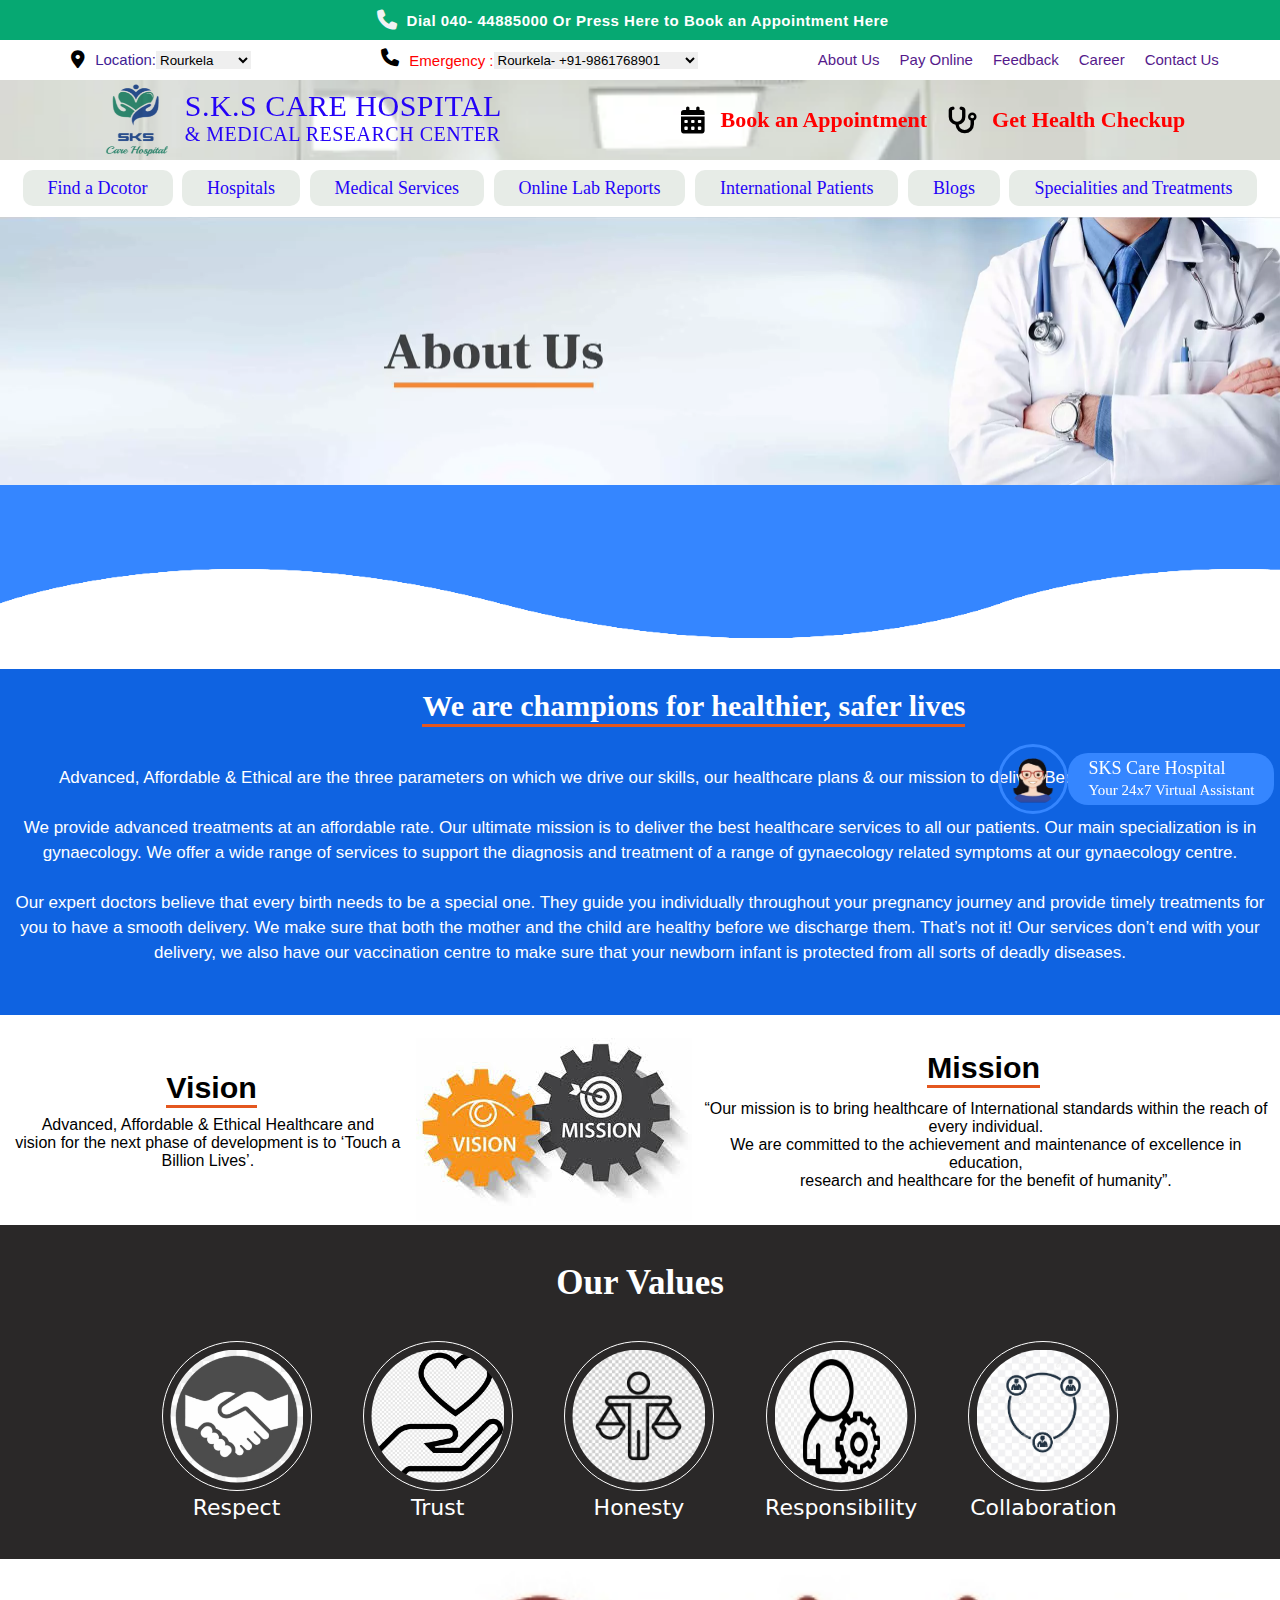
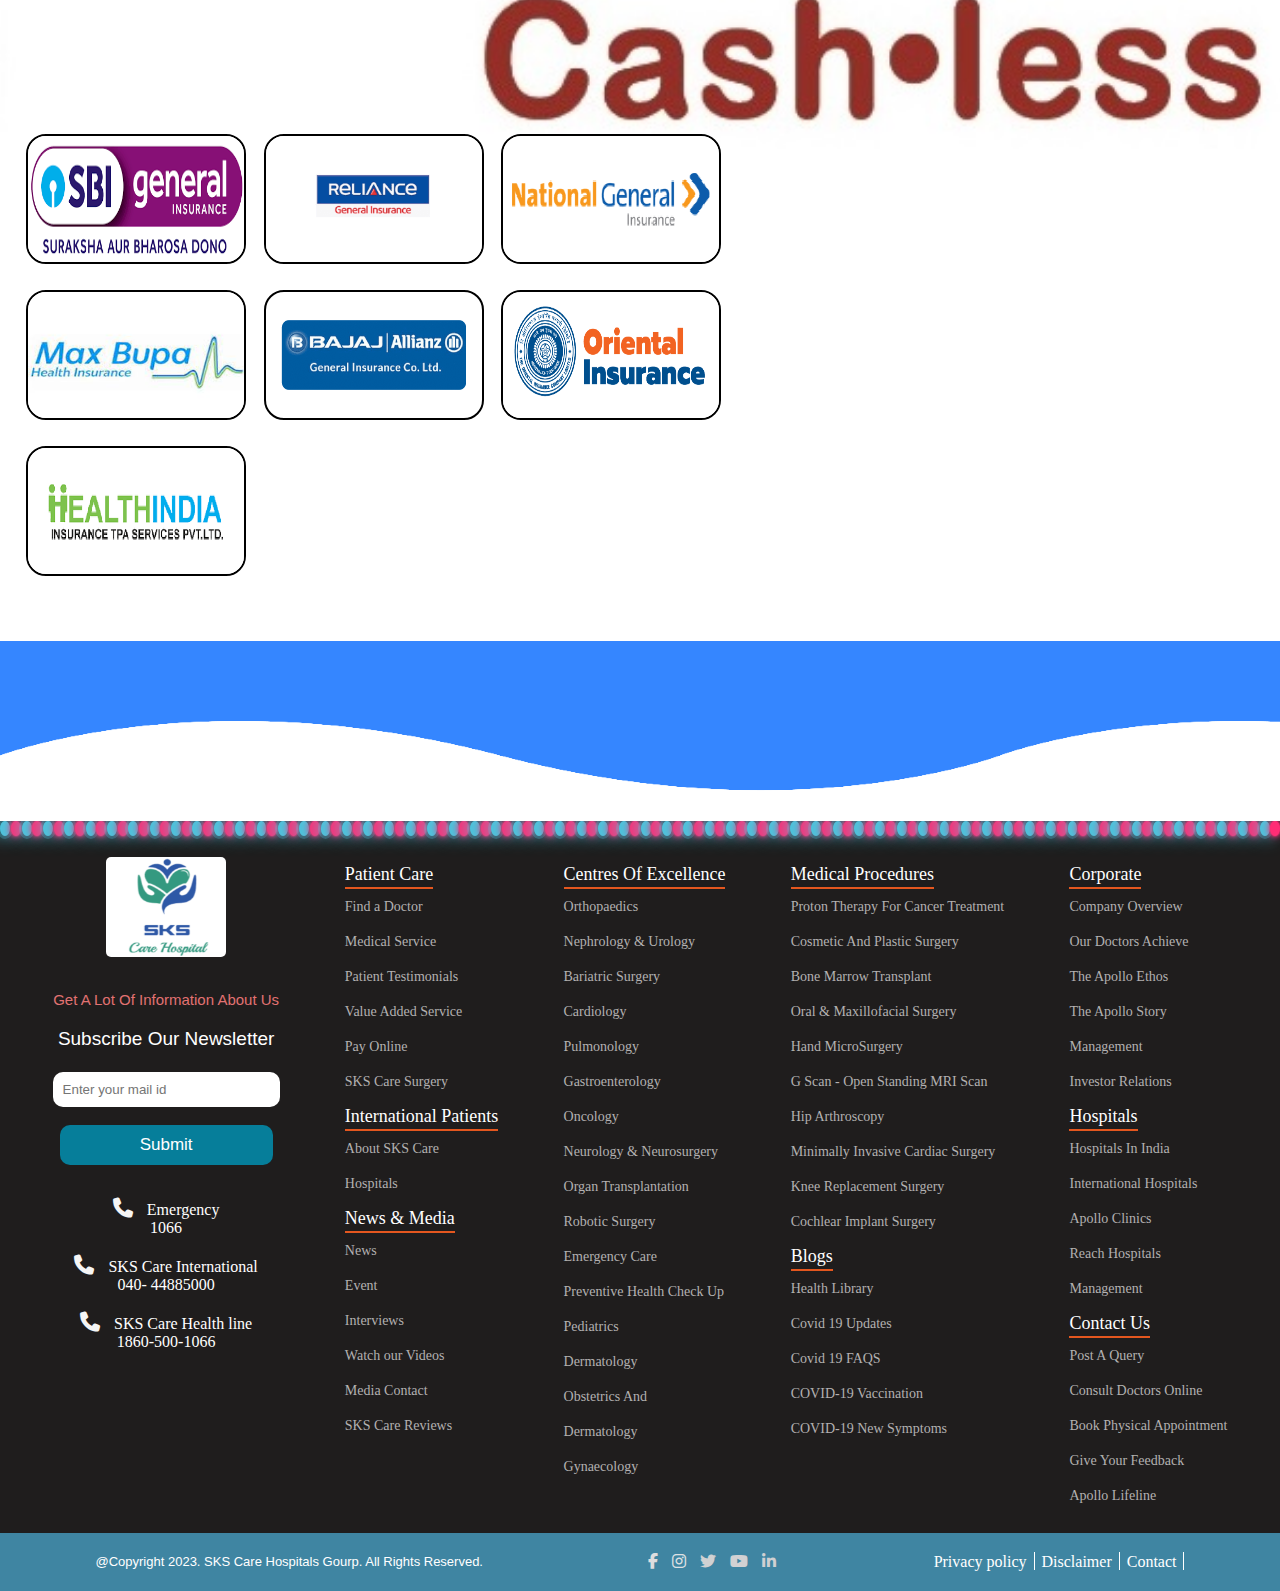
==== commit 3b303fdf: "html bubble code added" ====
--- a/About.html
+++ b/About.html
@@ -247,130 +247,256 @@
 
 
 
-    <div class="footer">
-      <div class="footer1">
-        <div class="footer-left">
-          <img src="hospital/Logo.png" alt="" />
-          <pre>Get A Lot Of Information About Us</pre>
-          <label for="Subscribe Our Newsletter">Subscribe Our Newsletter</label
-          ><br />
-          <input type="text" placeholder="Enter your mail id" /><br />
-          <button>Submit</button><br />
-
-          <i class="fa-solid fa-phone" style="color: #f5f5f5;"></i>
-          <p>Emergency <br> 1066</p>
-          <br />
-          <br />
-          <i class="fa-solid fa-phone" style="color: #f5f5f5;"></i>
-          <p>SKS Care International <br>040- 44885000</p>
-          <br />
-          <br />
-          <i class="fa-solid fa-phone" style="color: #f5f5f5;"></i>
-          <p>SKS Care Health line <br>1860-500-1066</p>
-        </div>
-        <div class="footer-right">
-          <p>Patient Care</p>
-          <ul>
-            <li><a href="">Find a Doctor</a></li>
-            <li><a href="">Medical Service</a></li>
-            <li><a href="">Patient Testimonials</a></li>
-            <li><a href="">Value Added Service</a></li>
-            <li><a href="">Pay Online</a></li>
-            <li><a href="">SKS Care Surgery</a></li>
-          </ul>
-
-          <p>International Patients</p>
-          <ul>
-            <li><a href="">About SKS Care</a></li>
-            <li><a href="">Hospitals</a></li>
-          </ul>
-          <p>News & Media</p>
-          <ul>
-            <li><a href="">News</a></li>
-            <li><a href="">Event</a></li>
-            <li><a href="">Interviews</a></li>
-            <li><a href="">Watch our Videos</a></li>
-            <li><a href="">Media Contact</a></li>
-            <li><a href="">SKS Care Reviews</a></li>
-          </ul>
-        </div>
-        <div class="footer-right">
-          <p>Centres Of Excellence</p>
-          <ul>
-            <li><a href="">Orthopaedics</a></li>
-            <li><a href="">Nephrology & Urology</a></li>
-            <li><a href="">Bariatric Surgery</a></li>
-            <li><a href="">Cardiology</a></li>
-            <li><a href="">Pulmonology</a></li>
-            <li><a href="">Gastroenterology</a></li>
-            <li><a href="">Oncology</a></li>
-            <li><a href="">Neurology & Neurosurgery</a></li>
-            <li><a href="">Organ Transplantation</a></li>
-            <li><a href="">Robotic Surgery</a></li>
-            <li><a href="">Emergency Care</a></li>
-            <li><a href="">Preventive Health Check Up</a></li>
-            <li><a href="">Pediatrics</a></li>
-            <li><a href="">Dermatology</a></li>
-            <li><a href="">Obstetrics And</a></li>
-            <li><a href="">Dermatology</a></li>
-            <li><a href="">Gynaecology</a></li>
-          </ul>
-        </div>
-        <div class="footer-right">
-          <p>Medical Procedures</p>
-          <ul>
-            <li><a href="">Proton Therapy For Cancer Treatment</a></li>
-            <li><a href="">Cosmetic And Plastic Surgery</a></li>
-            <li><a href="">Bone Marrow Transplant</a></li>
-            <li><a href="">Oral & Maxillofacial Surgery</a></li>
-            <li><a href="">Hand MicroSurgery</a></li>
-            <li><a href="">G Scan - Open Standing MRI Scan</a></li>
-            <li><a href="">Hip Arthroscopy</a></li>
-            <li><a href="">Minimally Invasive Cardiac Surgery</a></li>
-            <li><a href="">Knee Replacement Surgery</a></li>
-            <li><a href="">Cochlear Implant Surgery</a></li>
-          </ul>
-
-          <p>Blogs</p>
-          <ul>
-            <li><a href="">Health Library</a></li>
-            <li><a href="">Covid 19 Updates</a></li>
-            <li><a href="">Covid 19 FAQS</a></li>
-            <li><a href="">COVID-19 Vaccination</a></li>
-            <li><a href="">COVID-19 New Symptoms </a></li>
-          </ul>
-        </div>
-        <div class="footer-right">
-          <p>Corporate</p>
-          <ul>
-            <li><a href="">Company Overview</a></li>
-            <li><a href="">Our Doctors Achieve</a></li>
-            <li><a href="">The Apollo Ethos</a></li>
-            <li><a href="">The Apollo Story</a></li>
-            <li><a href="">Management</a></li>
-            <li><a href="">Investor Relations</a></li>
-          </ul>
-          <p>Hospitals</p>
-          <ul>
-            <li><a href="">Hospitals In India</a></li>
-            <li><a href="">International Hospitals</a></li>
-            <li><a href="">Apollo Clinics</a></li>
-            <li><a href="">Reach Hospitals</a></li>
-            <li><a href="">Management</a></li>
-          </ul>
-
-          <p>Contact Us</p>
-          <ul>
-            <li><a href="">Post A Query</a></li>
-            <li><a href="">Consult Doctors Online</a></li>
-            <li><a href="">Book Physical Appointment</a></li>
-            <li><a href="">Give Your Feedback</a></li>
-            <li><a href="">Apollo Lifeline</a></li>
-          </ul>
-        </div>
-      </div>
-      
-    </div>
+  <div class="footer">
+    <div class="container">
+      <div class="bubbles">
+        <span style="--i:11;"></span>
+        <span style="--i:12;"></span>
+        <span style="--i:24;"></span>
+        <span style="--i:10;"></span>
+        <span style="--i:14;"></span>
+        <span style="--i:23;"></span>
+        <span style="--i:18;"></span>
+        <span style="--i:16;"></span>
+        <span style="--i:19;"></span>
+        <span style="--i:20;"></span>
+        <span style="--i:22;"></span>
+        <span style="--i:25;"></span>
+        <span style="--i:18;"></span>
+        <span style="--i:21;"></span>
+        <span style="--i:15;"></span>
+        <span style="--i:13;"></span>
+        <span style="--i:26;"></span>
+        <span style="--i:17;"></span>
+        <span style="--i:13;"></span>
+        <span style="--i:28;"></span>
+        <span style="--i:11;"></span>
+        <span style="--i:12;"></span>
+        <span style="--i:24;"></span>
+        <span style="--i:10;"></span>
+        <span style="--i:14;"></span>
+        <span style="--i:23;"></span>
+        <span style="--i:18;"></span>
+        <span style="--i:16;"></span>
+        <span style="--i:19;"></span>
+        <span style="--i:20;"></span>
+        <span style="--i:22;"></span>
+        <span style="--i:25;"></span>
+        <span style="--i:18;"></span>
+        <span style="--i:21;"></span>
+        <span style="--i:15;"></span>
+        <span style="--i:13;"></span>
+        <span style="--i:26;"></span>
+        <span style="--i:17;"></span>
+        <span style="--i:13;"></span>
+        <span style="--i:28;"></span>
+        <span style="--i:11;"></span>
+        <span style="--i:12;"></span>
+        <span style="--i:24;"></span>
+        <span style="--i:10;"></span>
+        <span style="--i:14;"></span>
+        <span style="--i:23;"></span>
+        <span style="--i:18;"></span>
+        <span style="--i:16;"></span>
+        <span style="--i:19;"></span>
+        <span style="--i:20;"></span>
+        <span style="--i:22;"></span>
+        <span style="--i:25;"></span>
+        <span style="--i:18;"></span>
+        <span style="--i:21;"></span>
+        <span style="--i:15;"></span>
+        <span style="--i:13;"></span>
+        <span style="--i:26;"></span>
+        <span style="--i:17;"></span>
+        <span style="--i:13;"></span>
+        <span style="--i:28;"></span>
+        <span style="--i:11;"></span>
+        <span style="--i:12;"></span>
+        <span style="--i:24;"></span>
+        <span style="--i:10;"></span>
+        <span style="--i:14;"></span>
+        <span style="--i:23;"></span>
+        <span style="--i:18;"></span>
+        <span style="--i:16;"></span>
+        <span style="--i:19;"></span>
+        <span style="--i:20;"></span>
+        <span style="--i:22;"></span>
+        <span style="--i:25;"></span>
+        <span style="--i:18;"></span>
+        <span style="--i:21;"></span>
+        <span style="--i:15;"></span>
+        <span style="--i:13;"></span>
+        <span style="--i:26;"></span>
+        <span style="--i:17;"></span>
+        <span style="--i:13;"></span>
+        <span style="--i:28;"></span>
+        <span style="--i:11;"></span>
+        <span style="--i:12;"></span>
+        <span style="--i:24;"></span>
+        <span style="--i:10;"></span>
+        <span style="--i:14;"></span>
+        <span style="--i:23;"></span>
+        <span style="--i:18;"></span>
+        <span style="--i:16;"></span>
+        <span style="--i:19;"></span>
+        <span style="--i:20;"></span>
+        <span style="--i:22;"></span>
+        <span style="--i:25;"></span>
+        <span style="--i:18;"></span>
+        <span style="--i:21;"></span>
+        <span style="--i:15;"></span>
+        <span style="--i:13;"></span>
+        <span style="--i:26;"></span>
+        <span style="--i:17;"></span>
+        <span style="--i:13;"></span>
+        <span style="--i:28;"></span>
+        <span style="--i:11;"></span>
+        <span style="--i:12;"></span>
+        <span style="--i:24;"></span>
+        <span style="--i:10;"></span>
+        <span style="--i:14;"></span>
+        <span style="--i:23;"></span>
+        <span style="--i:18;"></span>
+        <span style="--i:16;"></span>
+        <span style="--i:19;"></span>
+        <span style="--i:20;"></span>
+        <span style="--i:22;"></span>
+        <span style="--i:25;"></span>
+        <span style="--i:18;"></span>
+        <span style="--i:21;"></span>
+        <span style="--i:15;"></span>
+        <span style="--i:13;"></span>
+        <span style="--i:26;"></span>
+        <span style="--i:17;"></span>
+        <span style="--i:13;"></span>
+        <span style="--i:28;"></span>
+      </div>
+    <div class="footer1">
+      <div class="footer-left">
+        <img src="hospital/Logo.png" alt="" />
+        <pre>Get A Lot Of Information About Us</pre>
+        <label for="Subscribe Our Newsletter">Subscribe Our Newsletter</label
+        ><br />
+        <input type="text" placeholder="Enter your mail id" /><br />
+        <button>Submit</button><br />
+
+        <i class="fa-solid fa-phone" style="color: #f5f5f5"></i>
+        <p>
+          Emergency <br />
+          1066
+        </p>
+        <br />
+        <br />
+        <i class="fa-solid fa-phone" style="color: #f5f5f5"></i>
+        <p>SKS Care International <br />040- 44885000</p>
+        <br />
+        <br />
+        <i class="fa-solid fa-phone" style="color: #f5f5f5"></i>
+        <p>SKS Care Health line <br />1860-500-1066</p>
+      </div>
+      <div class="footer-right">
+        <p>Patient Care</p>
+        <ul>
+          <li><a href="">Find a Doctor</a></li>
+          <li><a href="">Medical Service</a></li>
+          <li><a href="">Patient Testimonials</a></li>
+          <li><a href="">Value Added Service</a></li>
+          <li><a href="">Pay Online</a></li>
+          <li><a href="">SKS Care Surgery</a></li>
+        </ul>
+
+        <p>International Patients</p>
+        <ul>
+          <li><a href="">About SKS Care</a></li>
+          <li><a href="">Hospitals</a></li>
+        </ul>
+        <p>News & Media</p>
+        <ul>
+          <li><a href="">News</a></li>
+          <li><a href="">Event</a></li>
+          <li><a href="">Interviews</a></li>
+          <li><a href="">Watch our Videos</a></li>
+          <li><a href="">Media Contact</a></li>
+          <li><a href="">SKS Care Reviews</a></li>
+        </ul>
+      </div>
+      <div class="footer-right">
+        <p>Centres Of Excellence</p>
+        <ul>
+          <li><a href="">Orthopaedics</a></li>
+          <li><a href="">Nephrology & Urology</a></li>
+          <li><a href="">Bariatric Surgery</a></li>
+          <li><a href="">Cardiology</a></li>
+          <li><a href="">Pulmonology</a></li>
+          <li><a href="">Gastroenterology</a></li>
+          <li><a href="">Oncology</a></li>
+          <li><a href="">Neurology & Neurosurgery</a></li>
+          <li><a href="">Organ Transplantation</a></li>
+          <li><a href="">Robotic Surgery</a></li>
+          <li><a href="">Emergency Care</a></li>
+          <li><a href="">Preventive Health Check Up</a></li>
+          <li><a href="">Pediatrics</a></li>
+          <li><a href="">Dermatology</a></li>
+          <li><a href="">Obstetrics And</a></li>
+          <li><a href="">Dermatology</a></li>
+          <li><a href="">Gynaecology</a></li>
+        </ul>
+      </div>
+      <div class="footer-right">
+        <p>Medical Procedures</p>
+        <ul>
+          <li><a href="">Proton Therapy For Cancer Treatment</a></li>
+          <li><a href="">Cosmetic And Plastic Surgery</a></li>
+          <li><a href="">Bone Marrow Transplant</a></li>
+          <li><a href="">Oral & Maxillofacial Surgery</a></li>
+          <li><a href="">Hand MicroSurgery</a></li>
+          <li><a href="">G Scan - Open Standing MRI Scan</a></li>
+          <li><a href="">Hip Arthroscopy</a></li>
+          <li><a href="">Minimally Invasive Cardiac Surgery</a></li>
+          <li><a href="">Knee Replacement Surgery</a></li>
+          <li><a href="">Cochlear Implant Surgery</a></li>
+        </ul>
+
+        <p>Blogs</p>
+        <ul>
+          <li><a href="">Health Library</a></li>
+          <li><a href="">Covid 19 Updates</a></li>
+          <li><a href="">Covid 19 FAQS</a></li>
+          <li><a href="">COVID-19 Vaccination</a></li>
+          <li><a href="">COVID-19 New Symptoms </a></li>
+        </ul>
+      </div>
+      <div class="footer-right">
+        <p>Corporate</p>
+        <ul>
+          <li><a href="">Company Overview</a></li>
+          <li><a href="">Our Doctors Achieve</a></li>
+          <li><a href="">The Apollo Ethos</a></li>
+          <li><a href="">The Apollo Story</a></li>
+          <li><a href="">Management</a></li>
+          <li><a href="">Investor Relations</a></li>
+        </ul>
+        <p>Hospitals</p>
+        <ul>
+          <li><a href="">Hospitals In India</a></li>
+          <li><a href="">International Hospitals</a></li>
+          <li><a href="">Apollo Clinics</a></li>
+          <li><a href="">Reach Hospitals</a></li>
+          <li><a href="">Management</a></li>
+        </ul>
+
+        <p>Contact Us</p>
+        <ul>
+          <li><a href="">Post A Query</a></li>
+          <li><a href="">Consult Doctors Online</a></li>
+          <li><a href="">Book Physical Appointment</a></li>
+          <li><a href="">Give Your Feedback</a></li>
+          <li><a href="">Apollo Lifeline</a></li>
+        </ul>
+      </div>
+    </div>
+  </div>
+  </div>
 
     <div class="footer2">
       <div><pre>@Copyright 2023. SKS Care Hospitals Gourp. All Rights Reserved. </pre></div>
--- a/Hospital.css
+++ b/Hospital.css
@@ -2,6 +2,7 @@
   margin: 0;
   padding: 0;
   box-sizing: border-box;
+  
 
 }
 .top-nav {
@@ -14,6 +15,8 @@
   position: sticky;
   top: 0;
   left: 0;
+  
+  z-index: 1001;
 }
 
 .top-nav i {
@@ -127,6 +130,8 @@
   align-items: center;
   justify-content: space-around;
   
+  z-index: 1001;
+  
   /* background-color: rgb(210, 212, 210); */
   background-color: rgb(234, 236, 234);
   position: sticky;
@@ -262,7 +267,7 @@
 left: 78%;
 bottom: 5%;
 
-
+z-index: 1001;
 
 
 }
@@ -368,6 +373,7 @@
   background-repeat: no-repeat;
   background-size: cover;
   /* margin-top: 0.3%; */
+  height: fit-content;
   
  
 }
@@ -579,7 +585,7 @@
 
 .footer{
   width: 100%;
-  background-color: rgb(31, 29, 29);
+  background-color: transparent;
 }
 
 .footer1{
@@ -1378,9 +1384,19 @@
       color: white;
 
     }
-
-
-    .footer2{
+  
+
+
+.bubbles{
+    
+  display: none;
+  
+}
+.bubbles span{
+  display: none;
+}
+
+   .footer2{
       background-color: rgb(63, 133, 162);
       display: grid;
       grid-template-columns: 1fr;
@@ -1391,11 +1407,14 @@
       
     
     }
+
+
+
 /* page2 */
 .about{
   width: 100%;
   height: auto;
-  border: 1px solid blue;
+  border: 1px solid #0f63e1;
 }
 
     
@@ -1588,16 +1607,66 @@
 
 
 
-
-
-
-
-
-
-
-
-
-
-
-
-
+.container{
+  position: relative;
+  width: 100%;
+  
+  overflow: hidden;
+  background-color: rgb(31, 29, 29);
+  z-index: 8;
+}
+
+.bubbles{
+  position: relative;
+  display: flex;
+  z-index: -100;
+  
+}
+
+.bubbles span{
+  position: relative;
+  width: 15px;
+  height: 15px;
+  background-color: #4fc3dc;
+  margin: 0.4px;
+  border-radius: 50%;
+  box-shadow: 0 0 0 3px #4fc3dc44, 
+  0 0 15px #4fc3dc, 
+  0 0 20px #4fc3dc;
+animation: bubbles 15s linear infinite;
+animation-duration: calc(125s/ var(--i));
+
+}
+
+.bubbles span:nth-child(even){
+  background-color: #ff2d75;
+  box-shadow: 0 0 0 1px #ff2d7544, 
+  0 0 5px #ff2d75, 
+  0 0 10px #ff2d75;
+}
+
+@keyframes bubbles {
+  0%{
+      transform: translateY(100vh) scale(0);
+  }
+
+  100%{
+      transform: translateY(-10vh) scale(1);
+  }
+  
+}
+
+
+
+
+
+
+
+
+
+
+
+
+
+
+
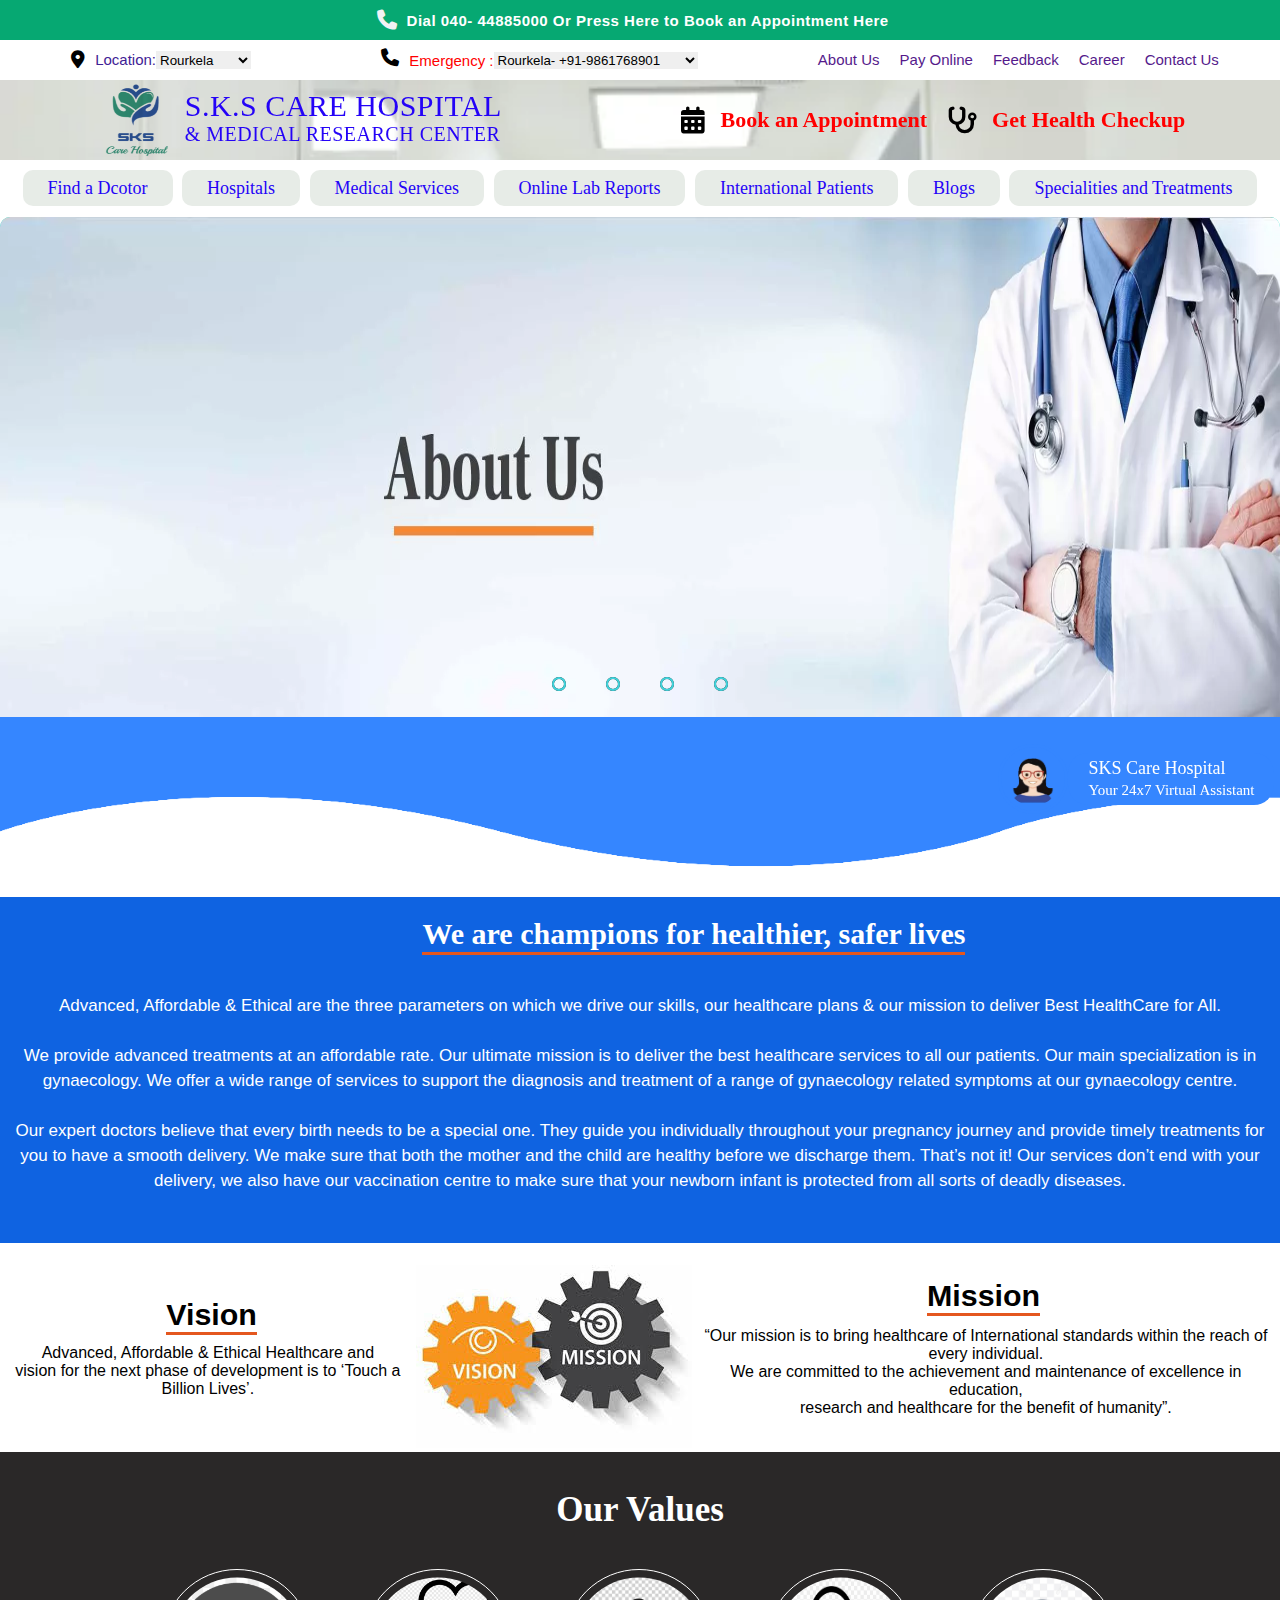
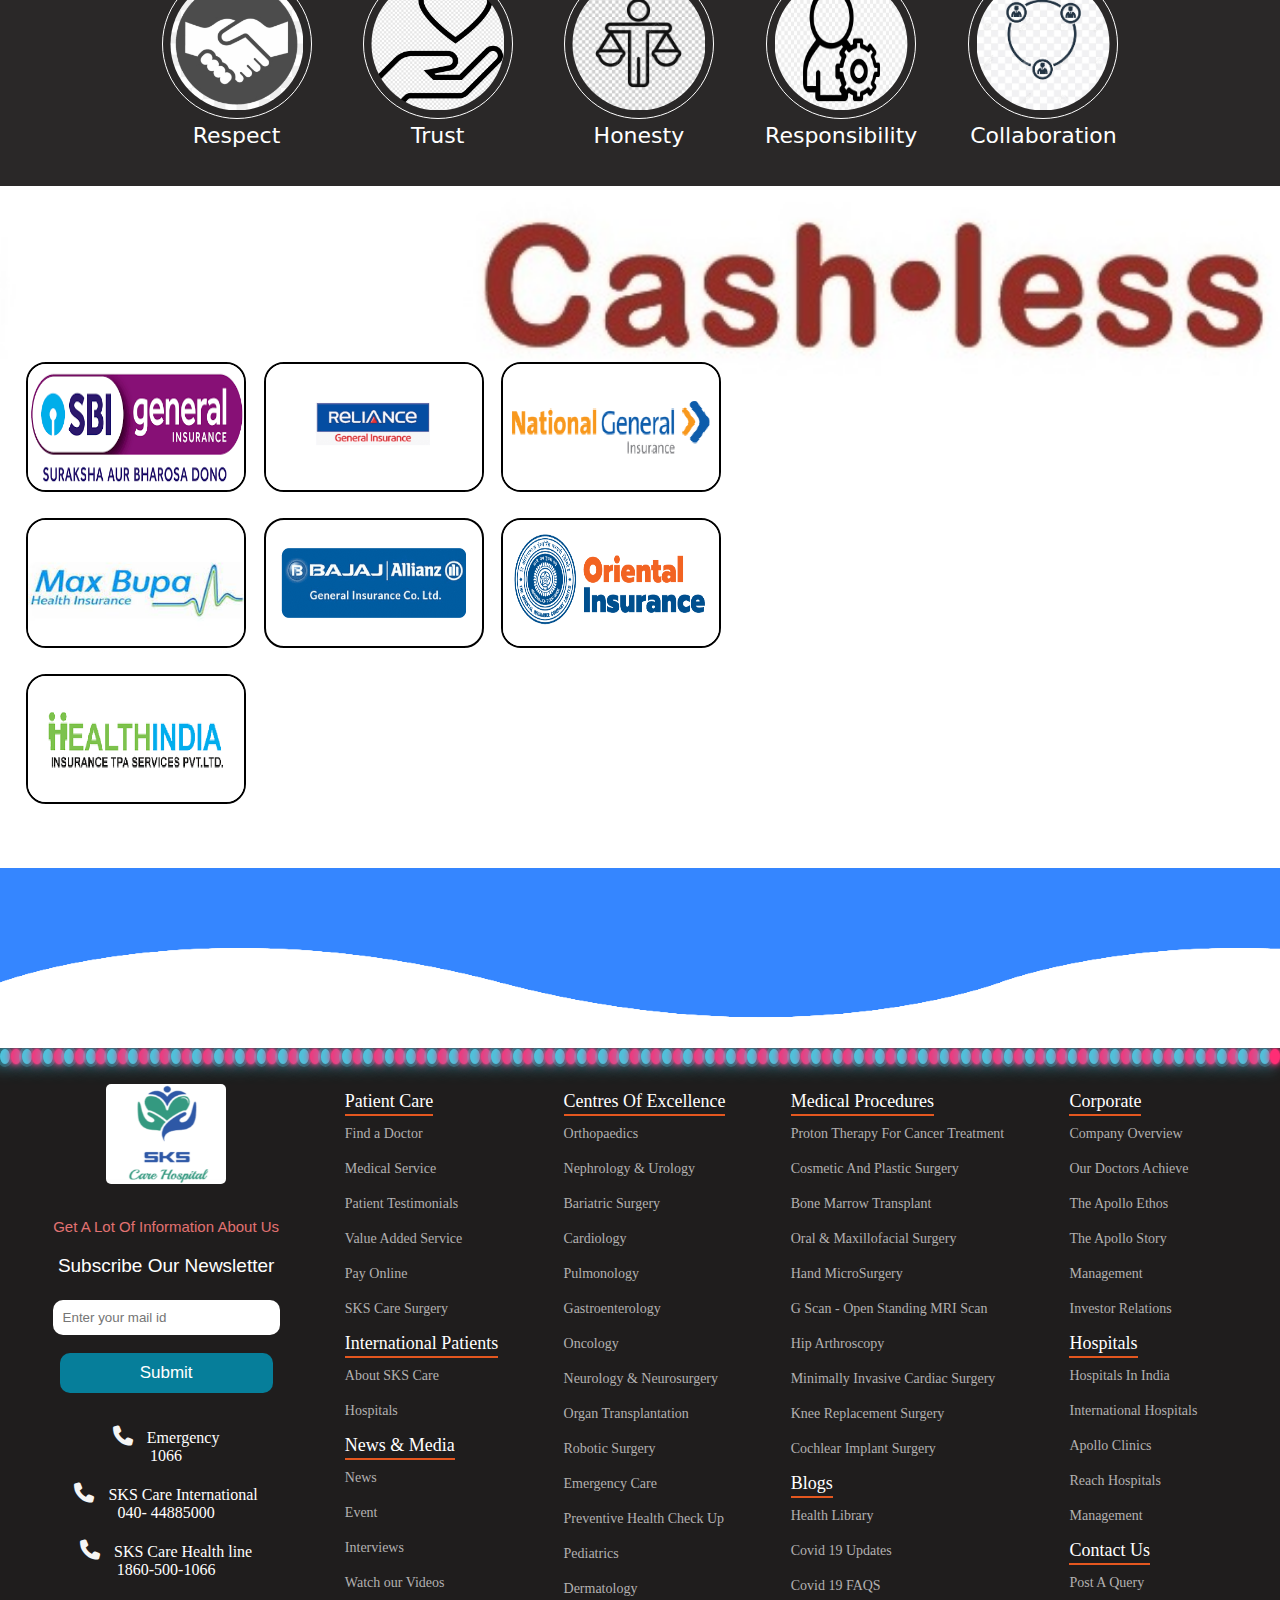
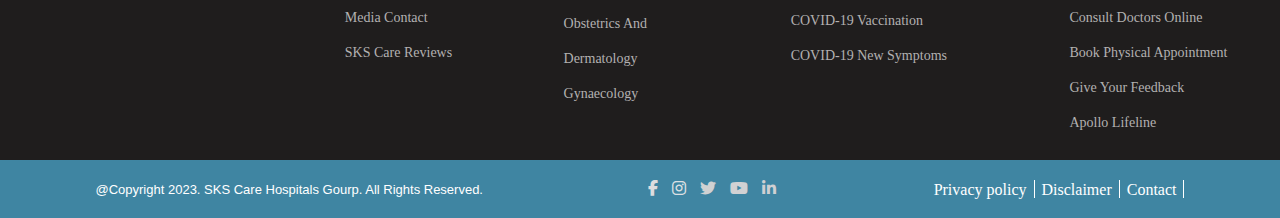
==== commit a9c727b5: "Image slider added" ====
--- a/About.html
+++ b/About.html
@@ -127,9 +127,50 @@
         <li><a href="">Specialities and Treatments</a></li>
       </ul>
     </div>
-    <div class="body">
-      <img src="hospital/about-banner.webp" alt="" />
-    </div>
+    <div class="banner">
+      <div class="slider">
+        <div class="slides">
+          <!--radio buttons start-->
+          <input type="radio" name="radio-btn" id="radio1">
+          <input type="radio" name="radio-btn" id="radio2">
+          <input type="radio" name="radio-btn" id="radio3">
+          <input type="radio" name="radio-btn" id="radio4">
+          <!--radio buttons end-->
+          <!--slide images start-->
+          <div class="slide first">
+            <img src="./hospital/about-banner.webp" alt="">
+          </div>
+          <div class="slide">
+            <img src="./hospital/About-banner1.png" alt="">
+          </div>
+          <div class="slide">
+            <img src="./hospital/About-banner2.jpg" alt="">
+          </div>
+          <div class="slide">
+            <img src="./hospital/appointment.jpg" alt="">
+          </div>
+          <!--slide images end-->
+          <!--automatic navigation start-->
+          <div class="navigation-auto">
+            <div class="auto-btn1"></div>
+            <div class="auto-btn2"></div>
+            <div class="auto-btn3"></div>
+            <div class="auto-btn4"></div>
+          </div>
+          <!--automatic navigation end-->
+        </div>
+        <!--manual navigation start-->
+        <div class="navigation-manual">
+          <label for="radio1" class="manual-btn"></label>
+          <label for="radio2" class="manual-btn"></label>
+          <label for="radio3" class="manual-btn"></label>
+          <label for="radio4" class="manual-btn"></label>
+        </div>
+        <!--manual navigation end-->
+      </div>
+      <!--image slider end-->
+    </div>
+    
     <section>
       <div class="wave wave1"></div>
       <div class="wave wave2"></div>
@@ -528,6 +569,6 @@
       <i class="fa-solid fa-stethoscope"></i>
       <a href="">Get Checkup</a>
     </div>
-    <script src="Hospital.js"></script>
+    <script type="text/javascript" src="Hospital.js"></script>
   </body>
 </html>
--- a/Hospital.css
+++ b/Hospital.css
@@ -373,9 +373,7 @@
   background-repeat: no-repeat;
   background-size: cover;
   /* margin-top: 0.3%; */
-  height: fit-content;
-  
- 
+  
 }
 
 .form1{
@@ -1657,16 +1655,137 @@
 }
 
 
-
-
-
-
-
-
-
-
-
-
-
-
-
+.banner{
+  margin: 0;
+  padding: 0;
+  height: fit-content;
+  display: flex;
+  justify-content: center;
+  align-items: center;
+  background: #23E3C9;
+  border-top-left-radius: 10px;
+  border-top-right-radius: 10px;
+}
+
+.slider{
+  width: 100%;
+  height: 500px;
+  border-top-left-radius: 10px;
+  border-top-right-radius: 10px;
+  overflow: hidden;
+}
+
+.slides{
+  width: 500%;
+  height: 500px;
+  display: flex;
+}
+
+.slides input{
+  display: none;
+}
+
+.slide{
+  width: 20%;
+  transition: 2s;
+}
+
+.slide img{
+  width: 100%;
+  height: 500px;
+}
+
+/*css for manual slide navigation*/
+
+.navigation-manual{
+  position: absolute;
+  width: 100%;
+  margin-top: -40px;
+  display: flex;
+  justify-content: center;
+}
+
+.manual-btn{
+  border: 2px solid #40D3DC;
+  padding: 5px;
+  border-radius: 10px;
+  cursor: pointer;
+  transition: 1s;
+}
+
+.manual-btn:not(:last-child){
+  margin-right: 40px;
+}
+
+.manual-btn:hover{
+  background: #111818;
+}
+
+#radio1:checked ~ .first{
+  margin-left: 0;
+}
+
+#radio2:checked ~ .first{
+  margin-left: -20%;
+}
+
+#radio3:checked ~ .first{
+  margin-left: -40%;
+}
+
+#radio4:checked ~ .first{
+  margin-left: -60%;
+}
+
+/*css for automatic navigation*/
+
+.navigation-auto{
+  position: absolute;
+  display: flex;
+  width: 100%;
+  justify-content: center;
+  
+  margin-top: 460px;
+}
+
+.navigation-auto div{
+  border: 2px solid #111818;
+  padding: 5px;
+  border-radius: 10px;
+  transition: 1s;
+}
+
+.navigation-auto div:not(:last-child){
+  margin-right: 40px;
+}
+
+#radio1:checked ~ .navigation-auto .auto-btn1{
+  background: #111818;
+}
+
+#radio2:checked ~ .navigation-auto .auto-btn2{
+  background: #111818;
+}
+
+#radio3:checked ~ .navigation-auto .auto-btn3{
+  background: #111818;
+}
+
+#radio4:checked ~ .navigation-auto .auto-btn4{
+  background: #111818;
+}
+      
+
+
+
+
+
+
+
+
+
+
+
+
+
+
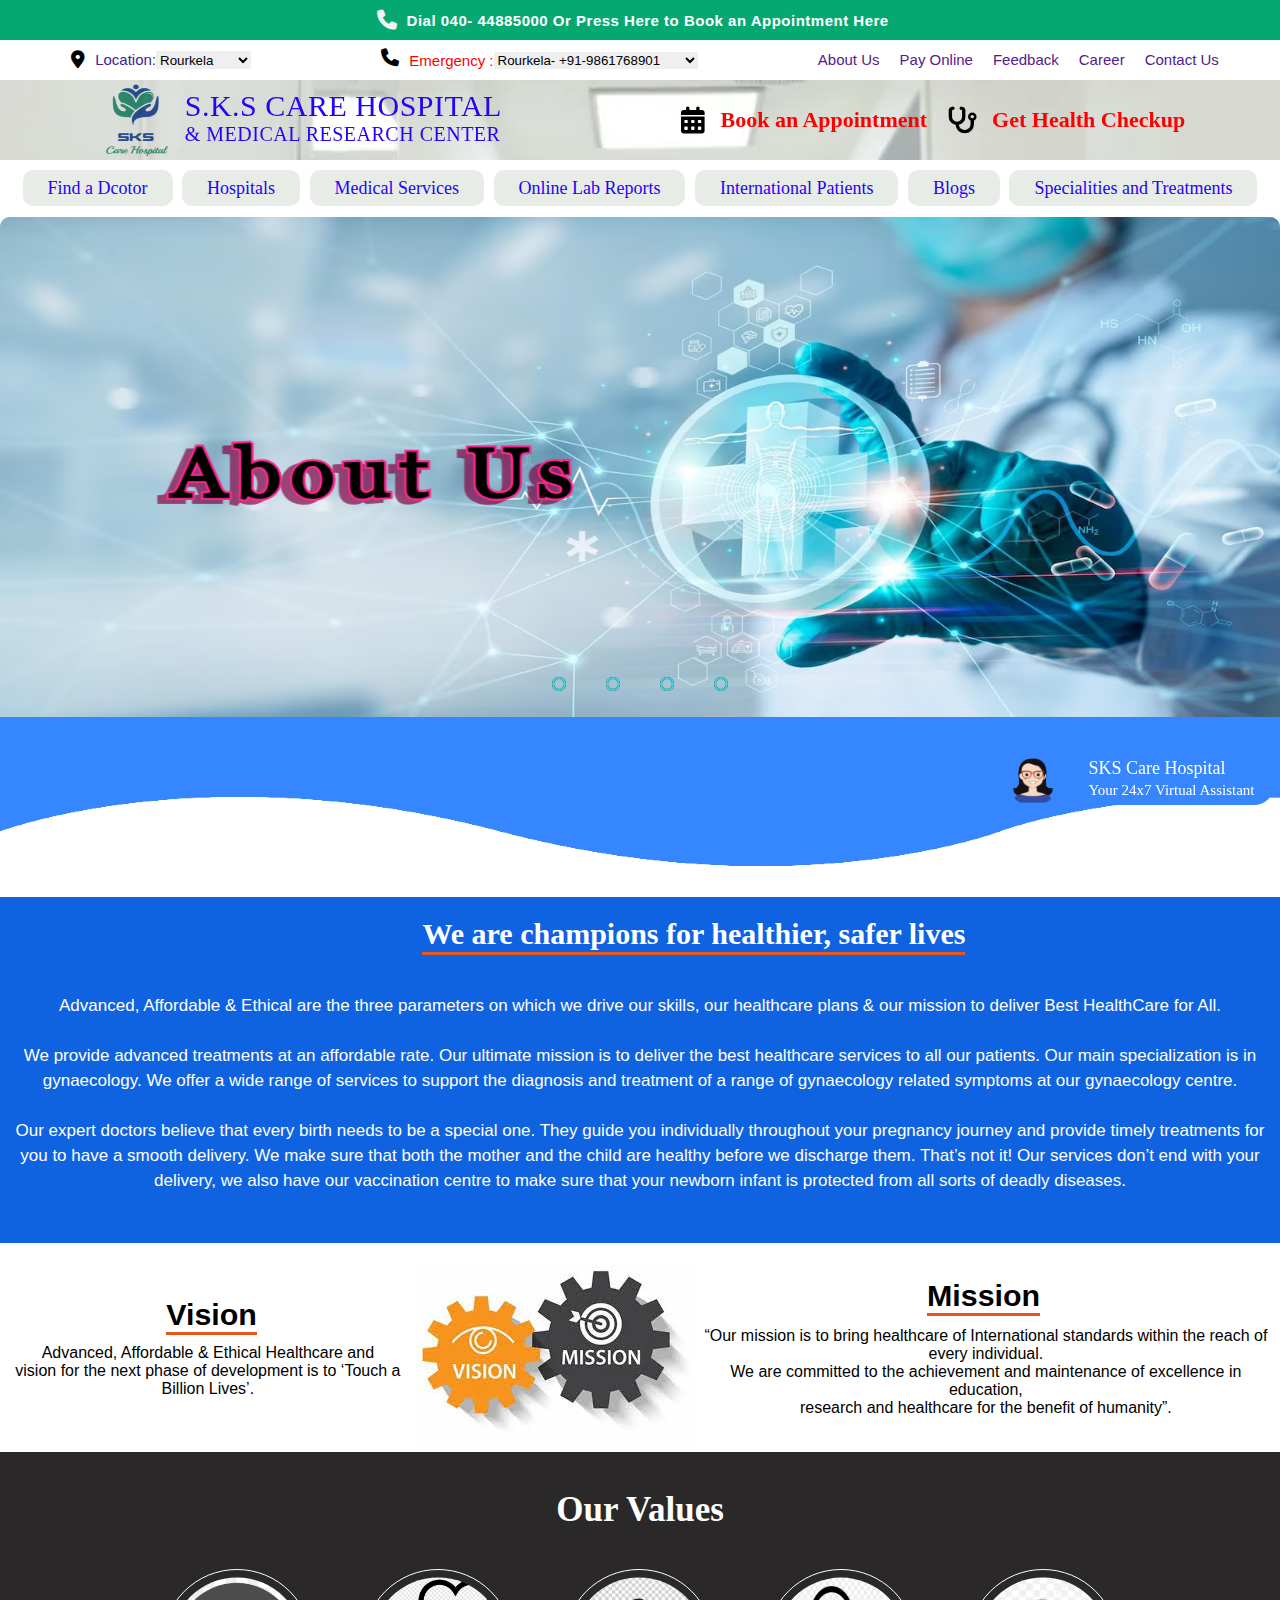
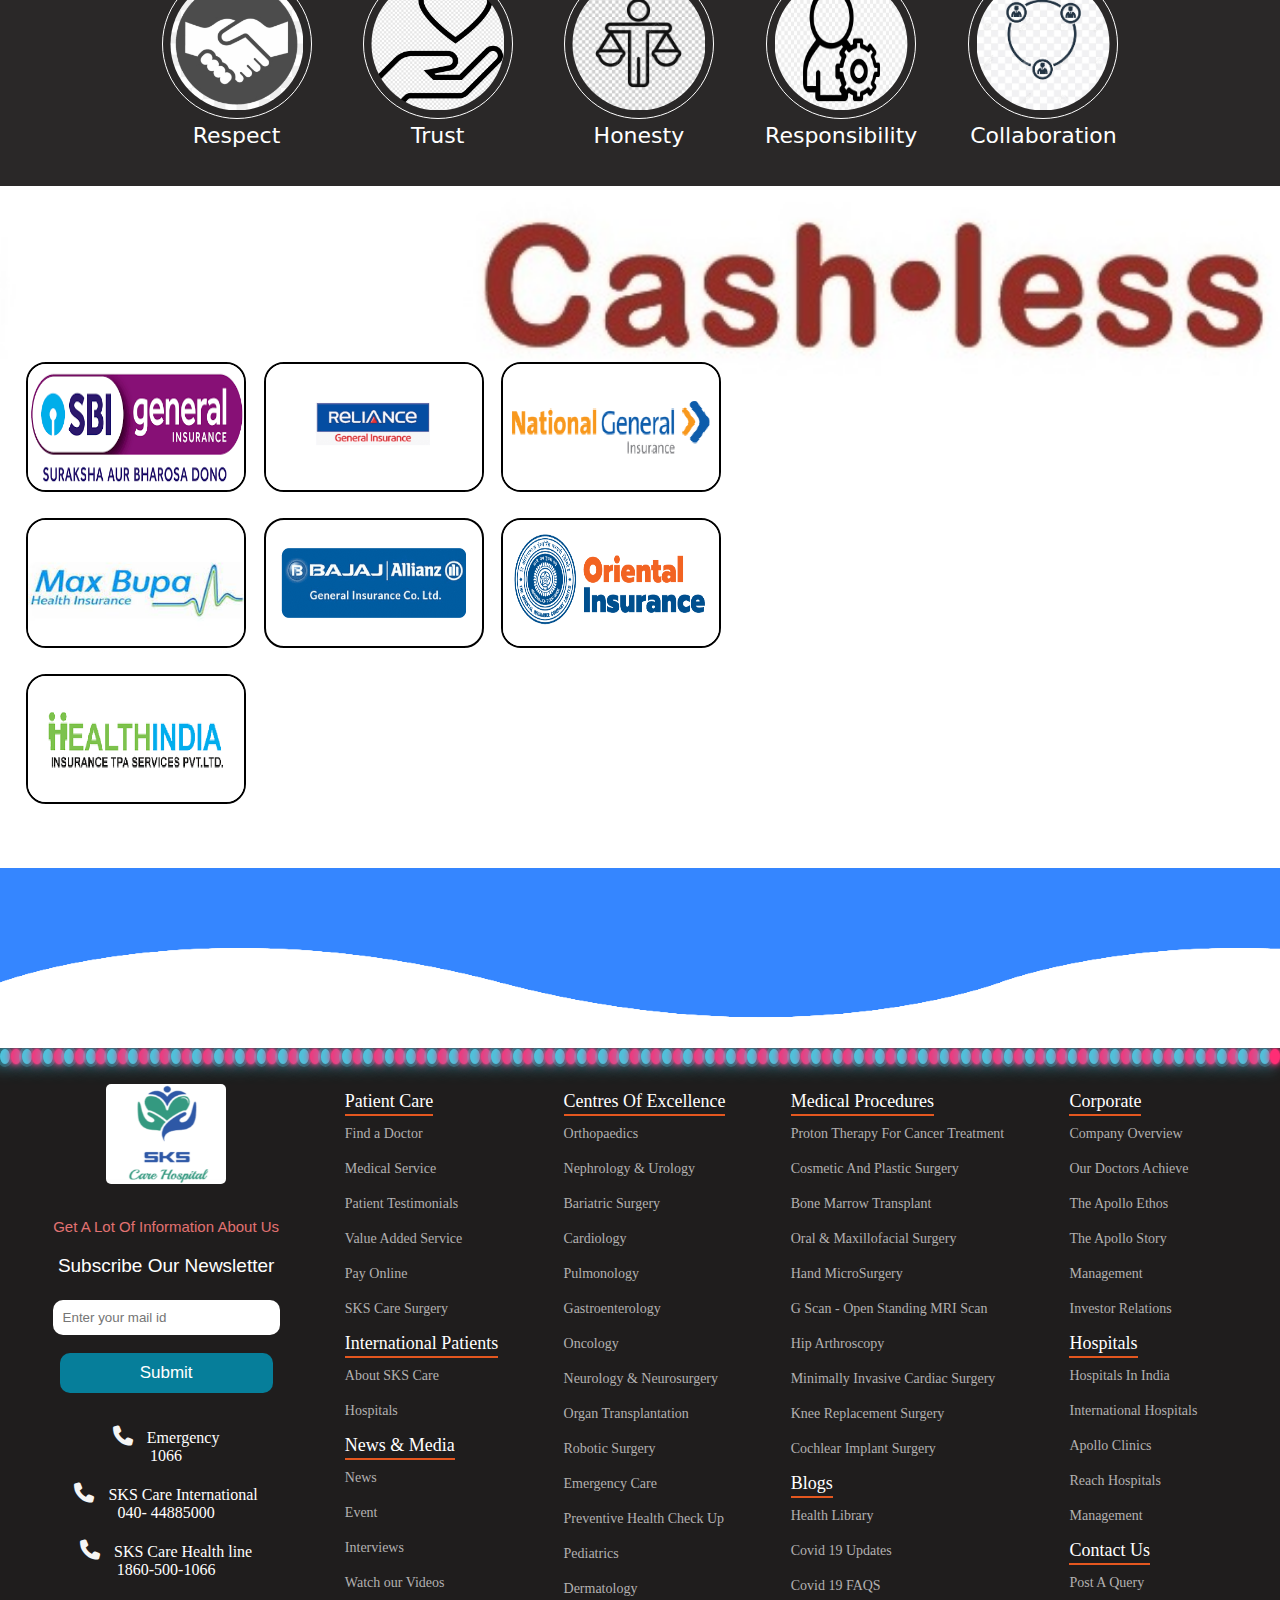
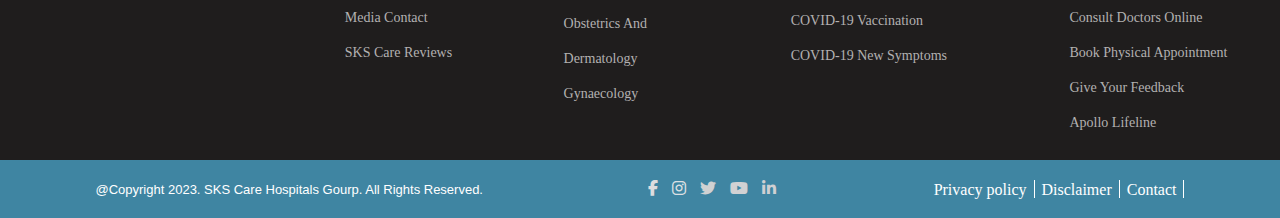
==== commit 1bc34dca: "add js in about page" ====
--- a/About.html
+++ b/About.html
@@ -138,16 +138,16 @@
           <!--radio buttons end-->
           <!--slide images start-->
           <div class="slide first">
-            <img src="./hospital/about-banner.webp" alt="">
+            <img src="./hospital/About-banner2.jpg" alt="">
           </div>
           <div class="slide">
             <img src="./hospital/About-banner1.png" alt="">
           </div>
           <div class="slide">
-            <img src="./hospital/About-banner2.jpg" alt="">
+            <img src="./hospital/about-banner.webp" alt="">
           </div>
           <div class="slide">
-            <img src="./hospital/appointment.jpg" alt="">
+            <img src="./hospital/about-banner3.jpg" alt="">
           </div>
           <!--slide images end-->
           <!--automatic navigation start-->
@@ -570,5 +570,17 @@
       <a href="">Get Checkup</a>
     </div>
     <script type="text/javascript" src="Hospital.js"></script>
+
+    <script type="text/javascript">
+
+var counter = 1;
+setInterval(function(){
+  document.getElementById('radio' + counter).checked = true;
+  counter++;
+  if(counter > 4){
+    counter = 1;
+  }
+}, 5000);
+    </script>
   </body>
 </html>
